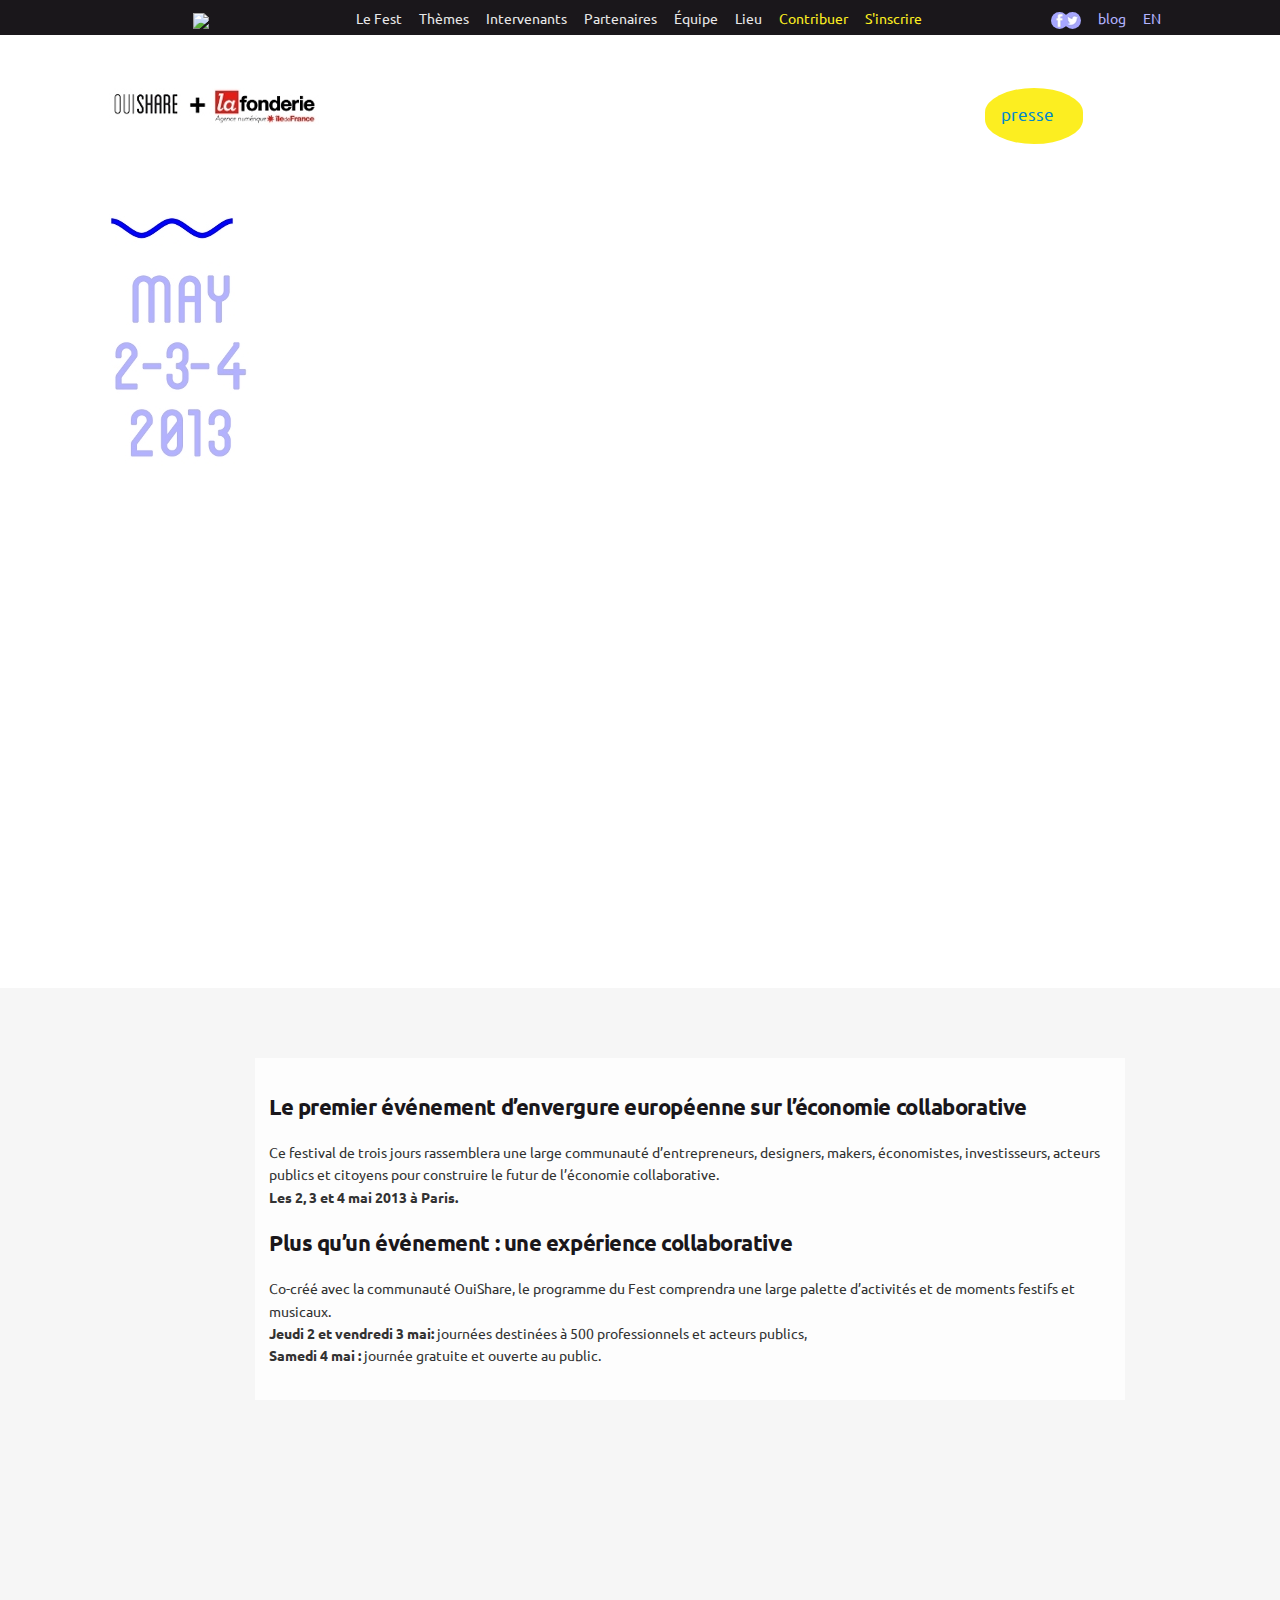
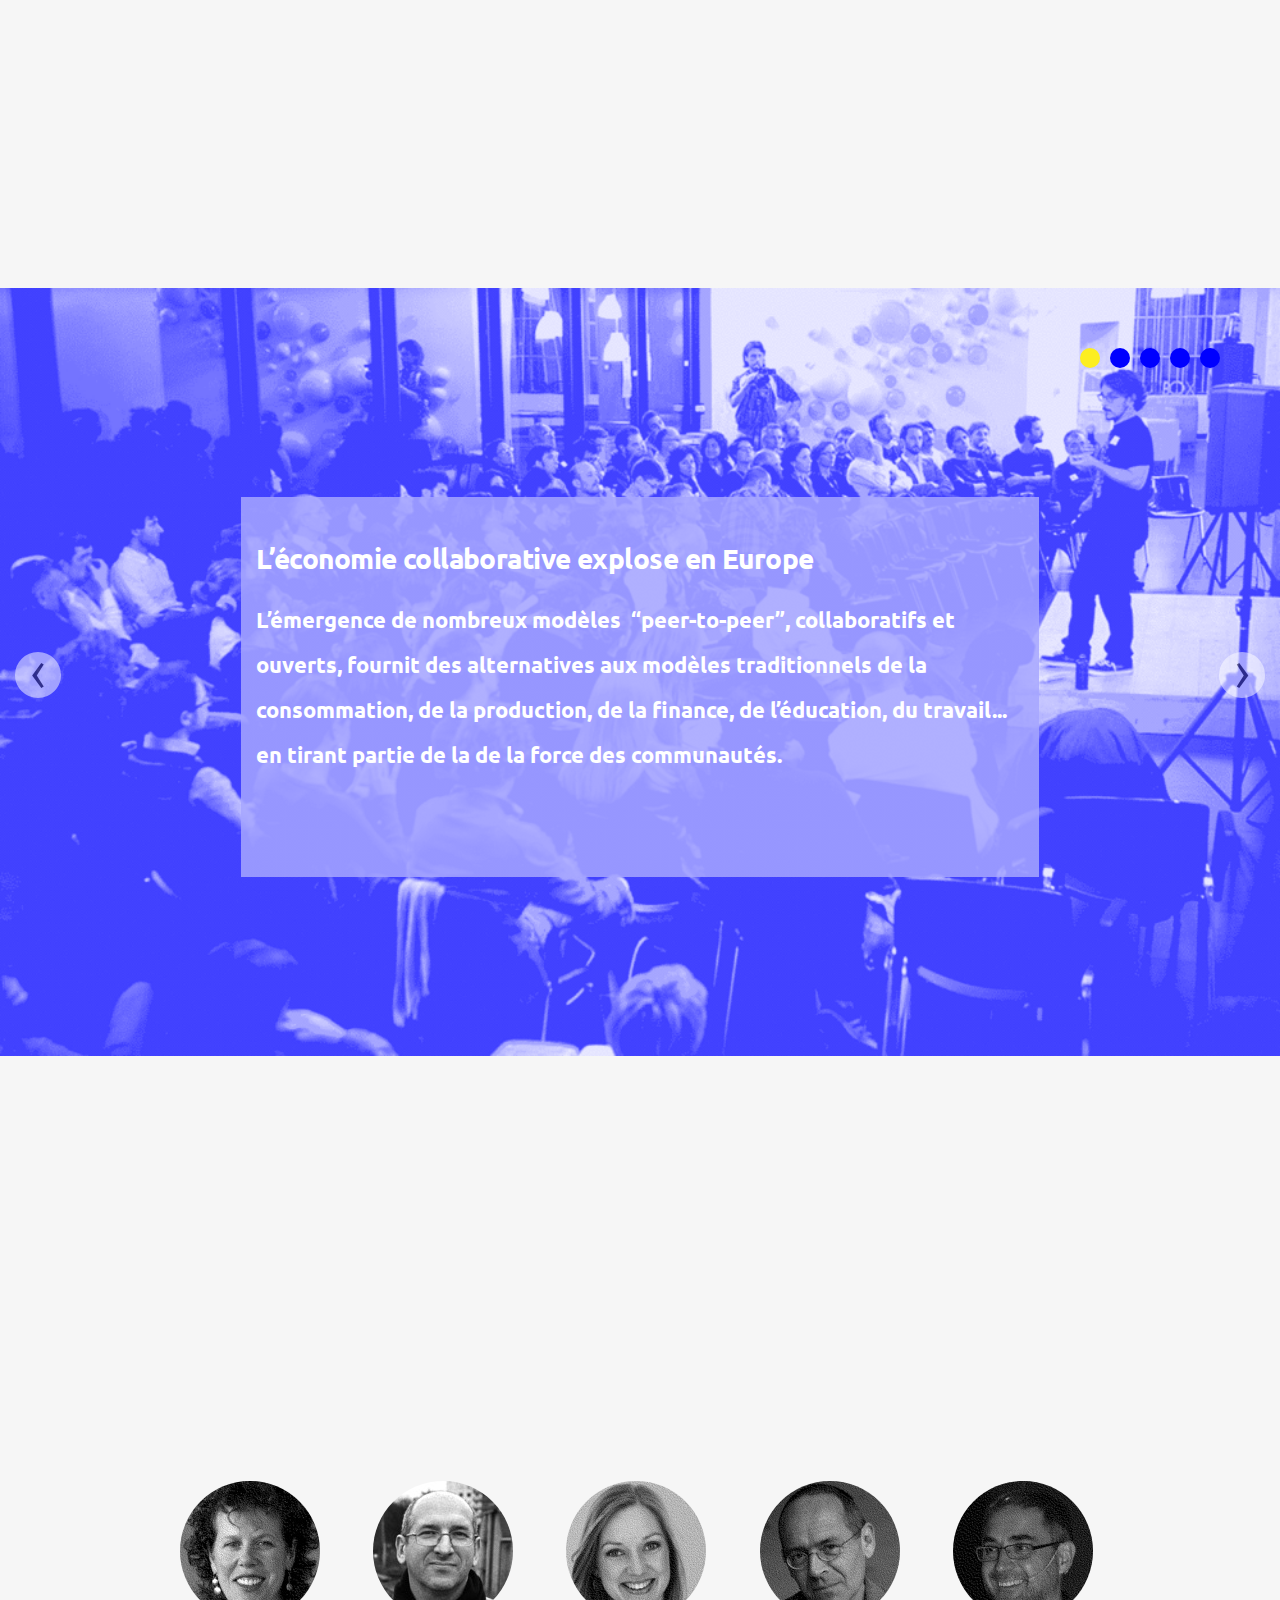
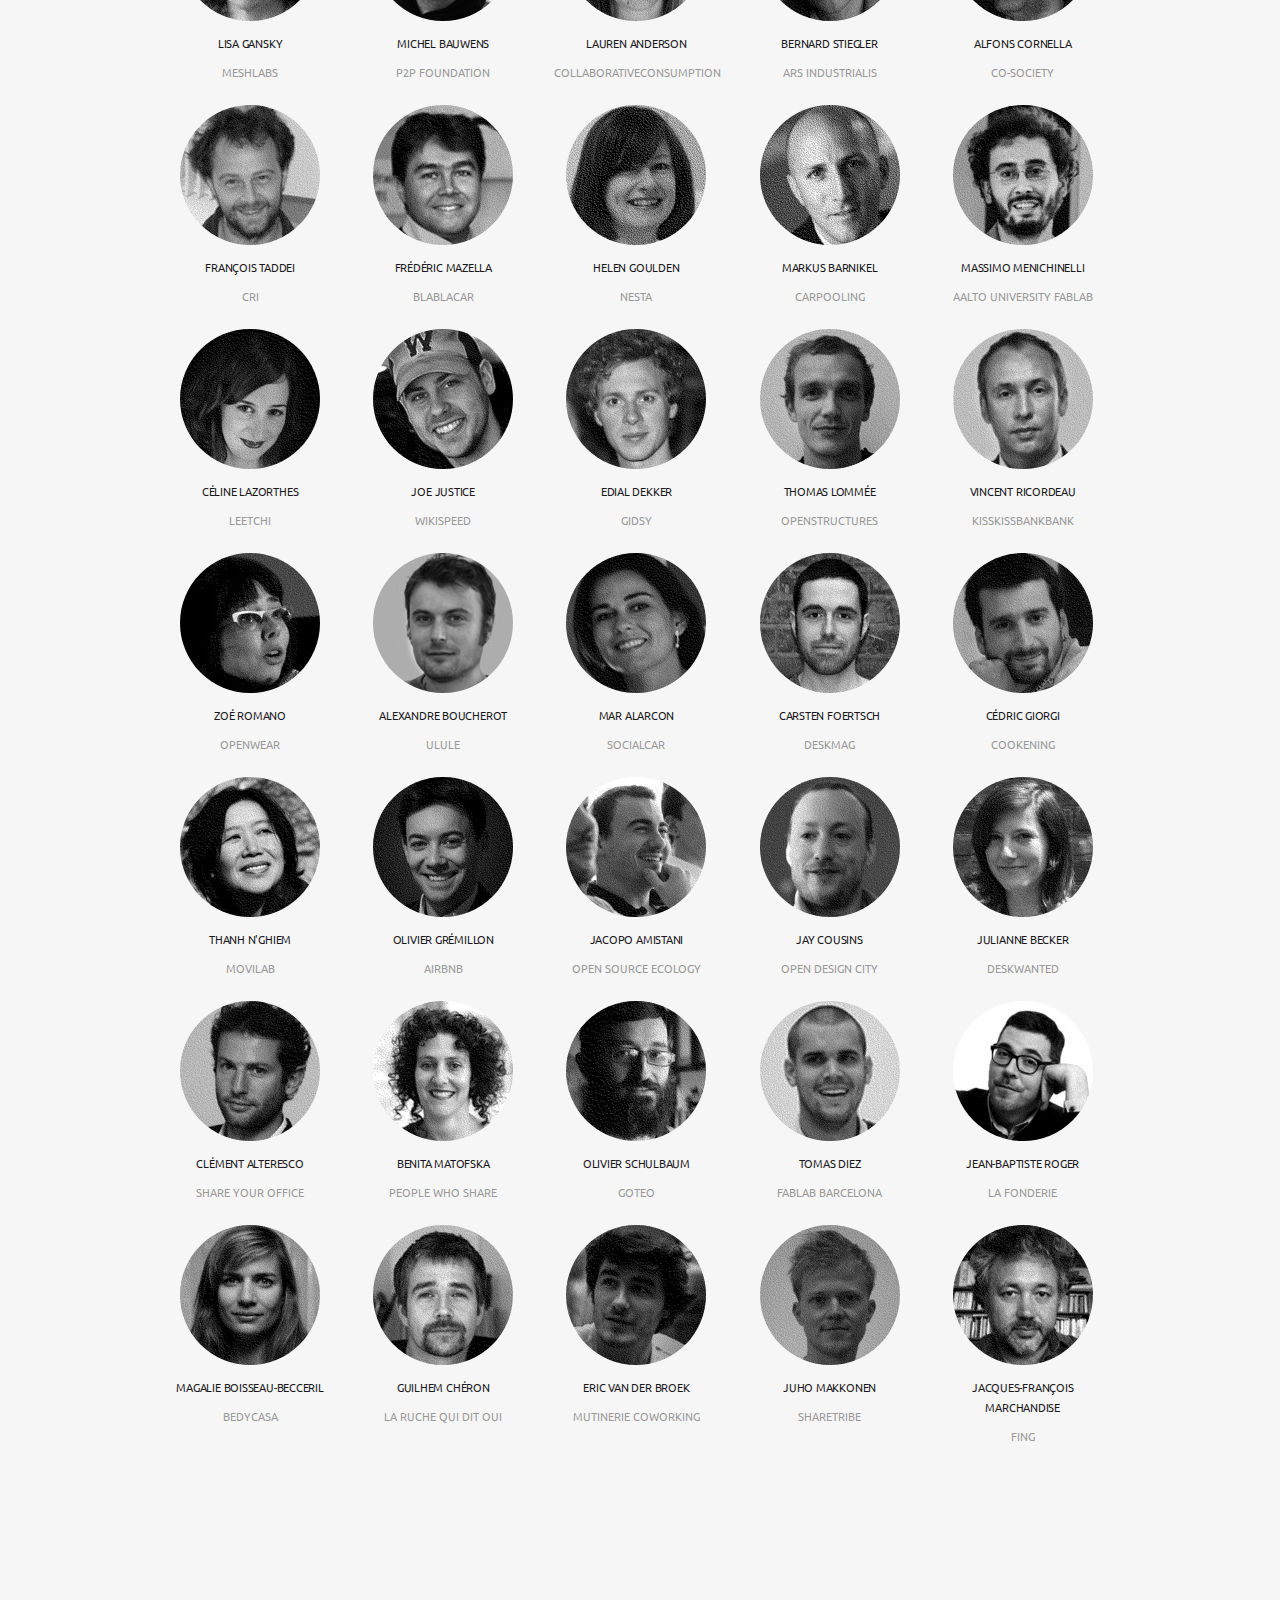
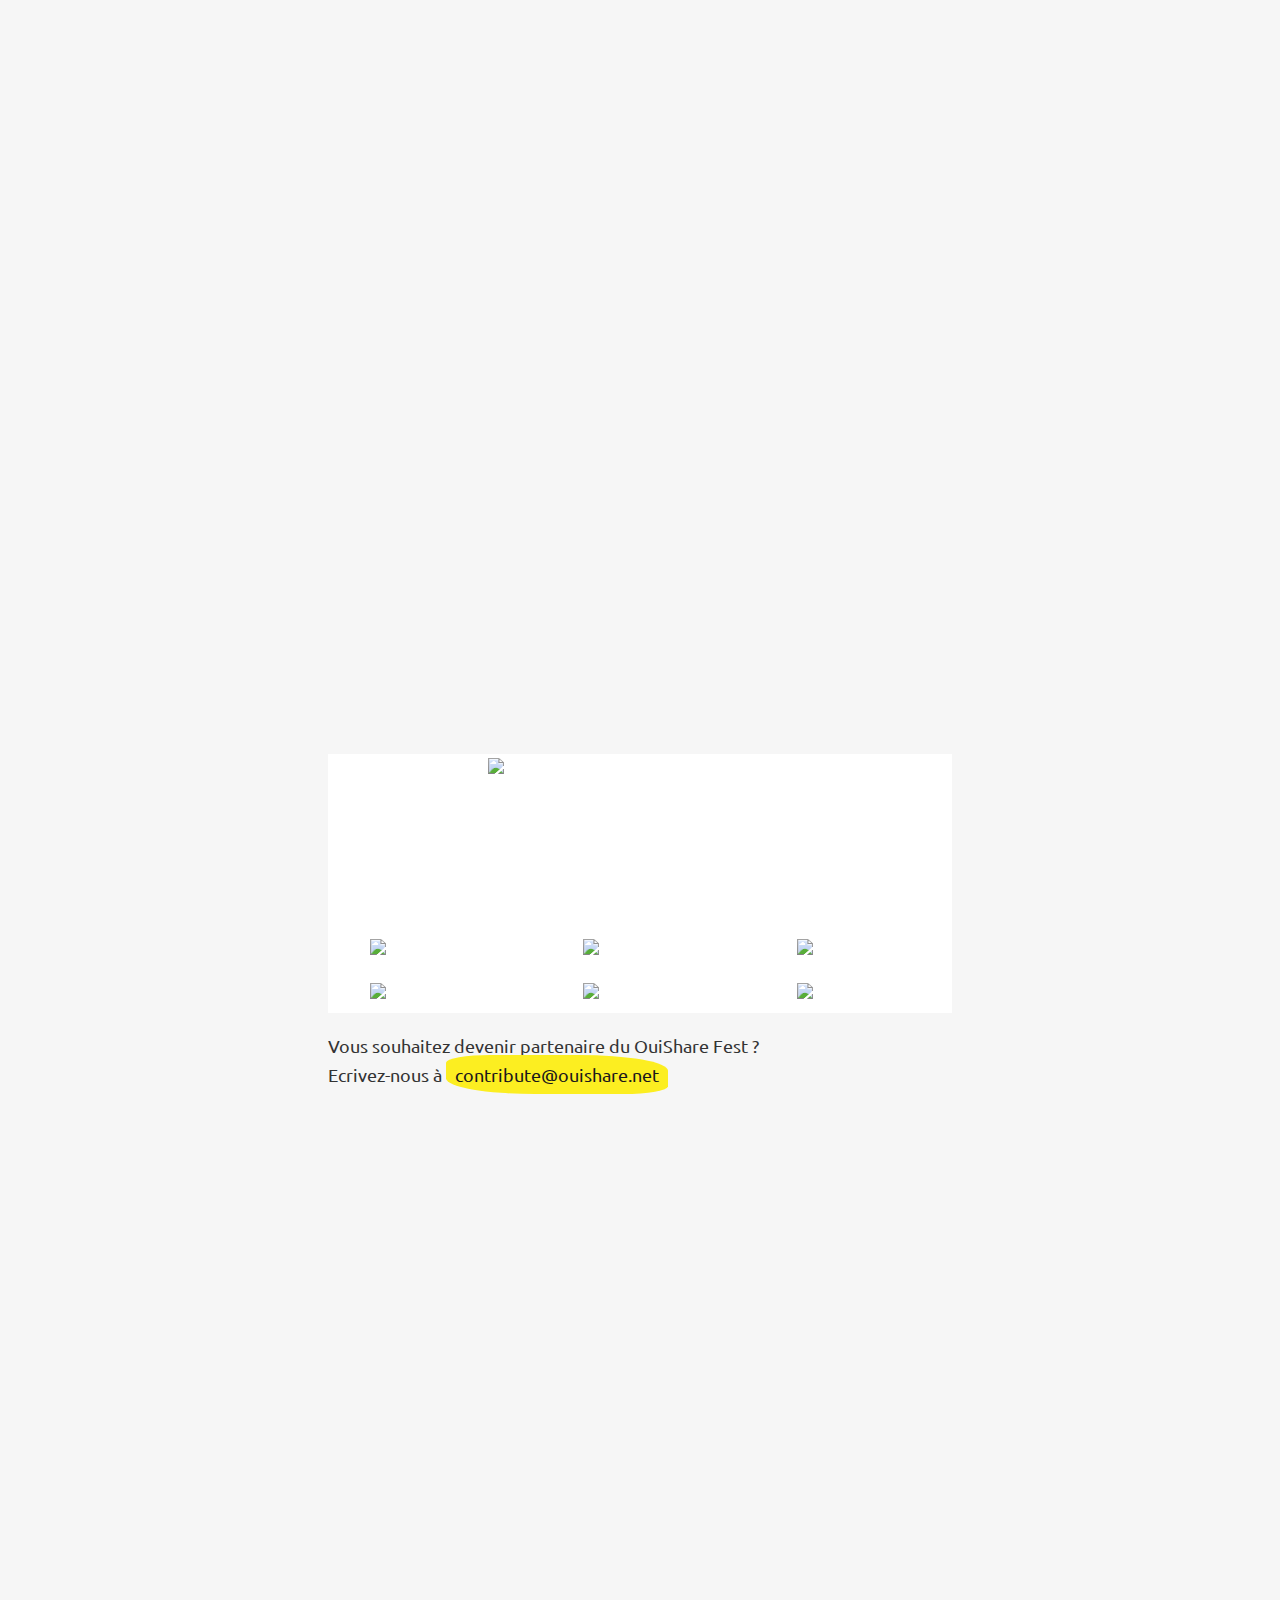
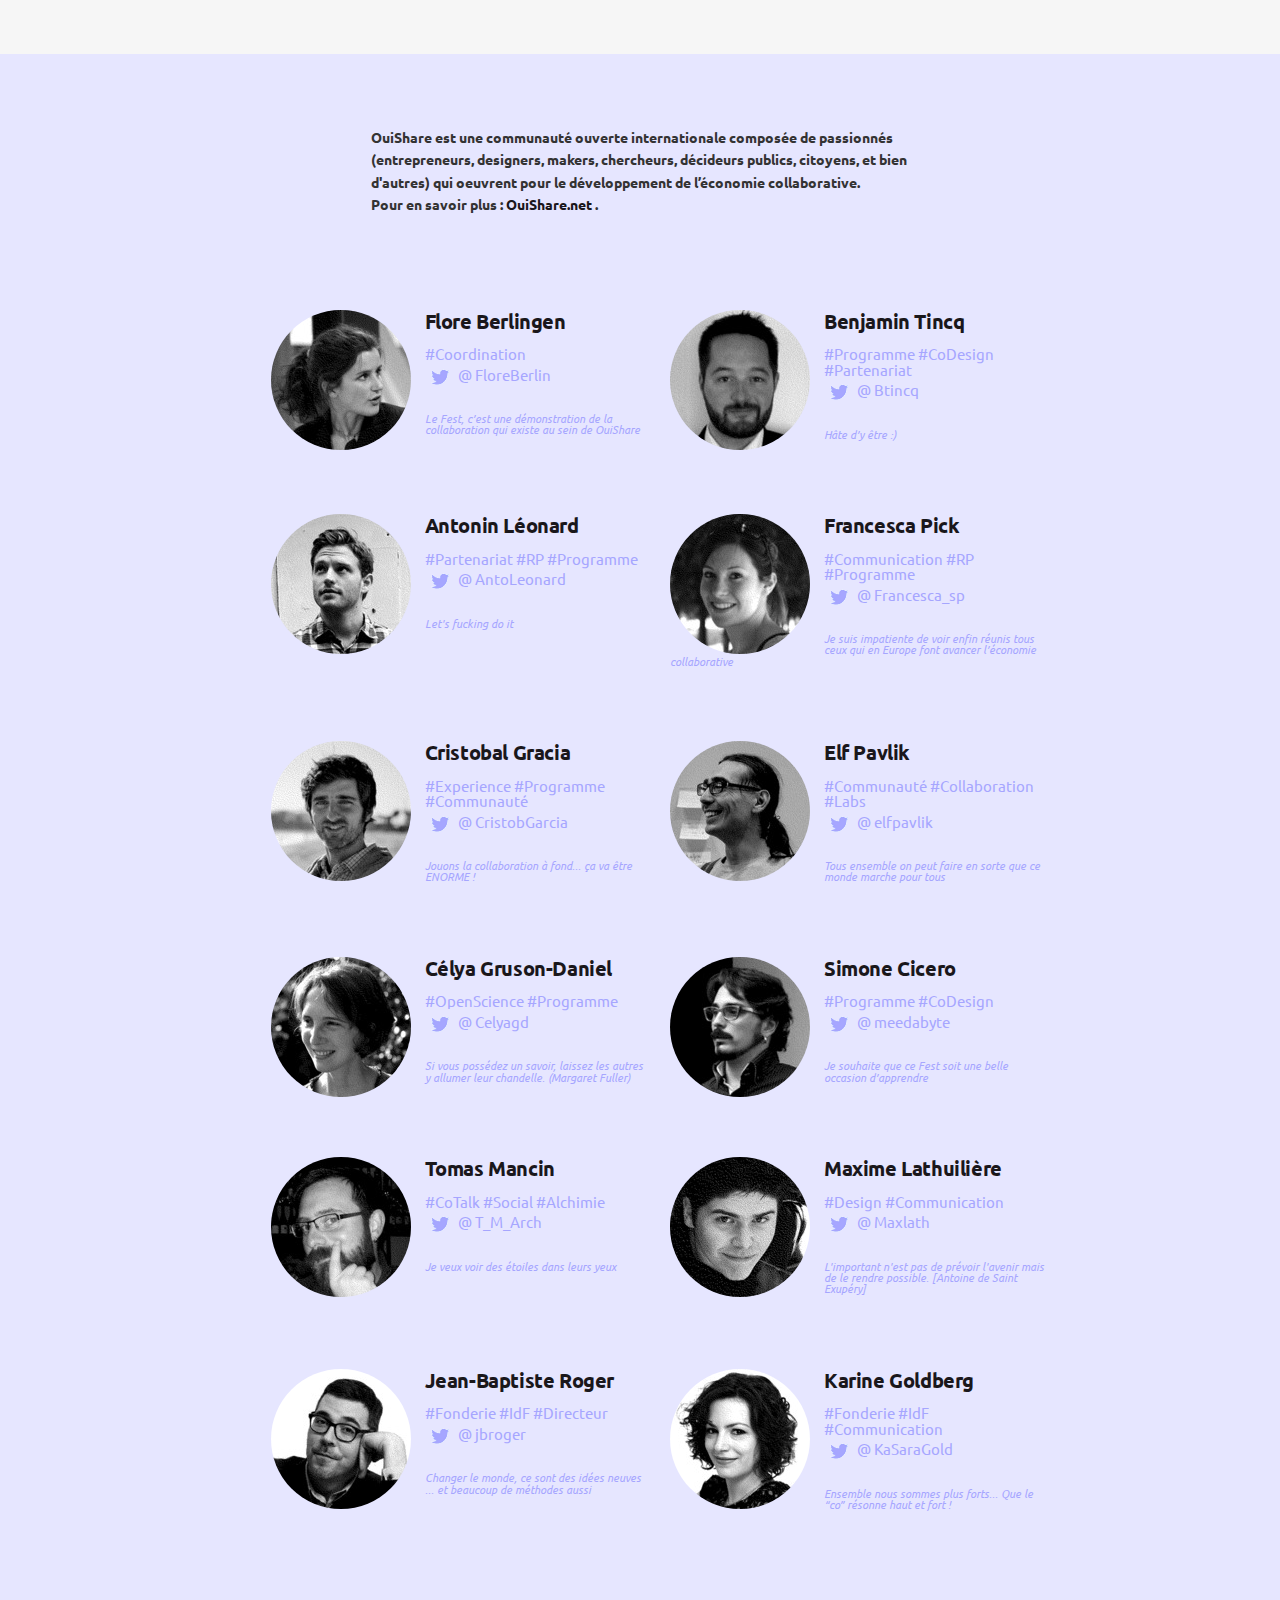
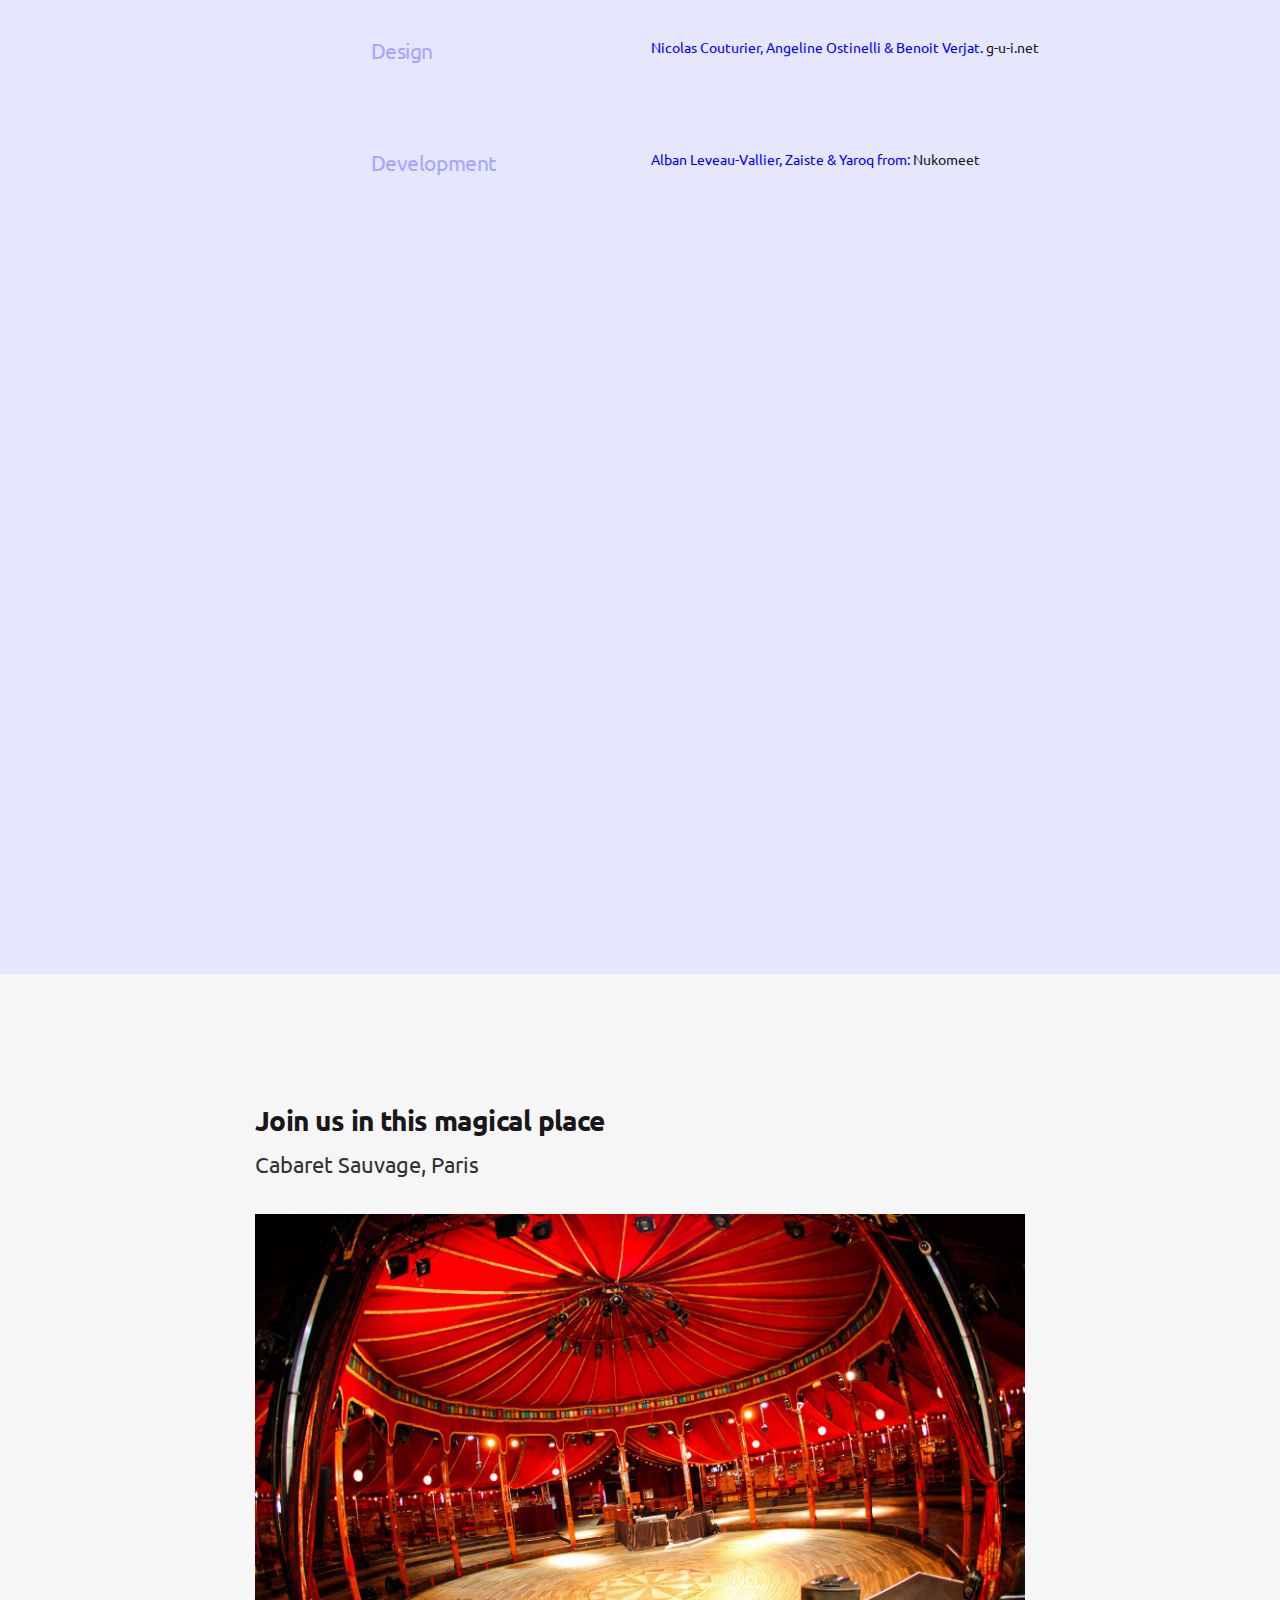
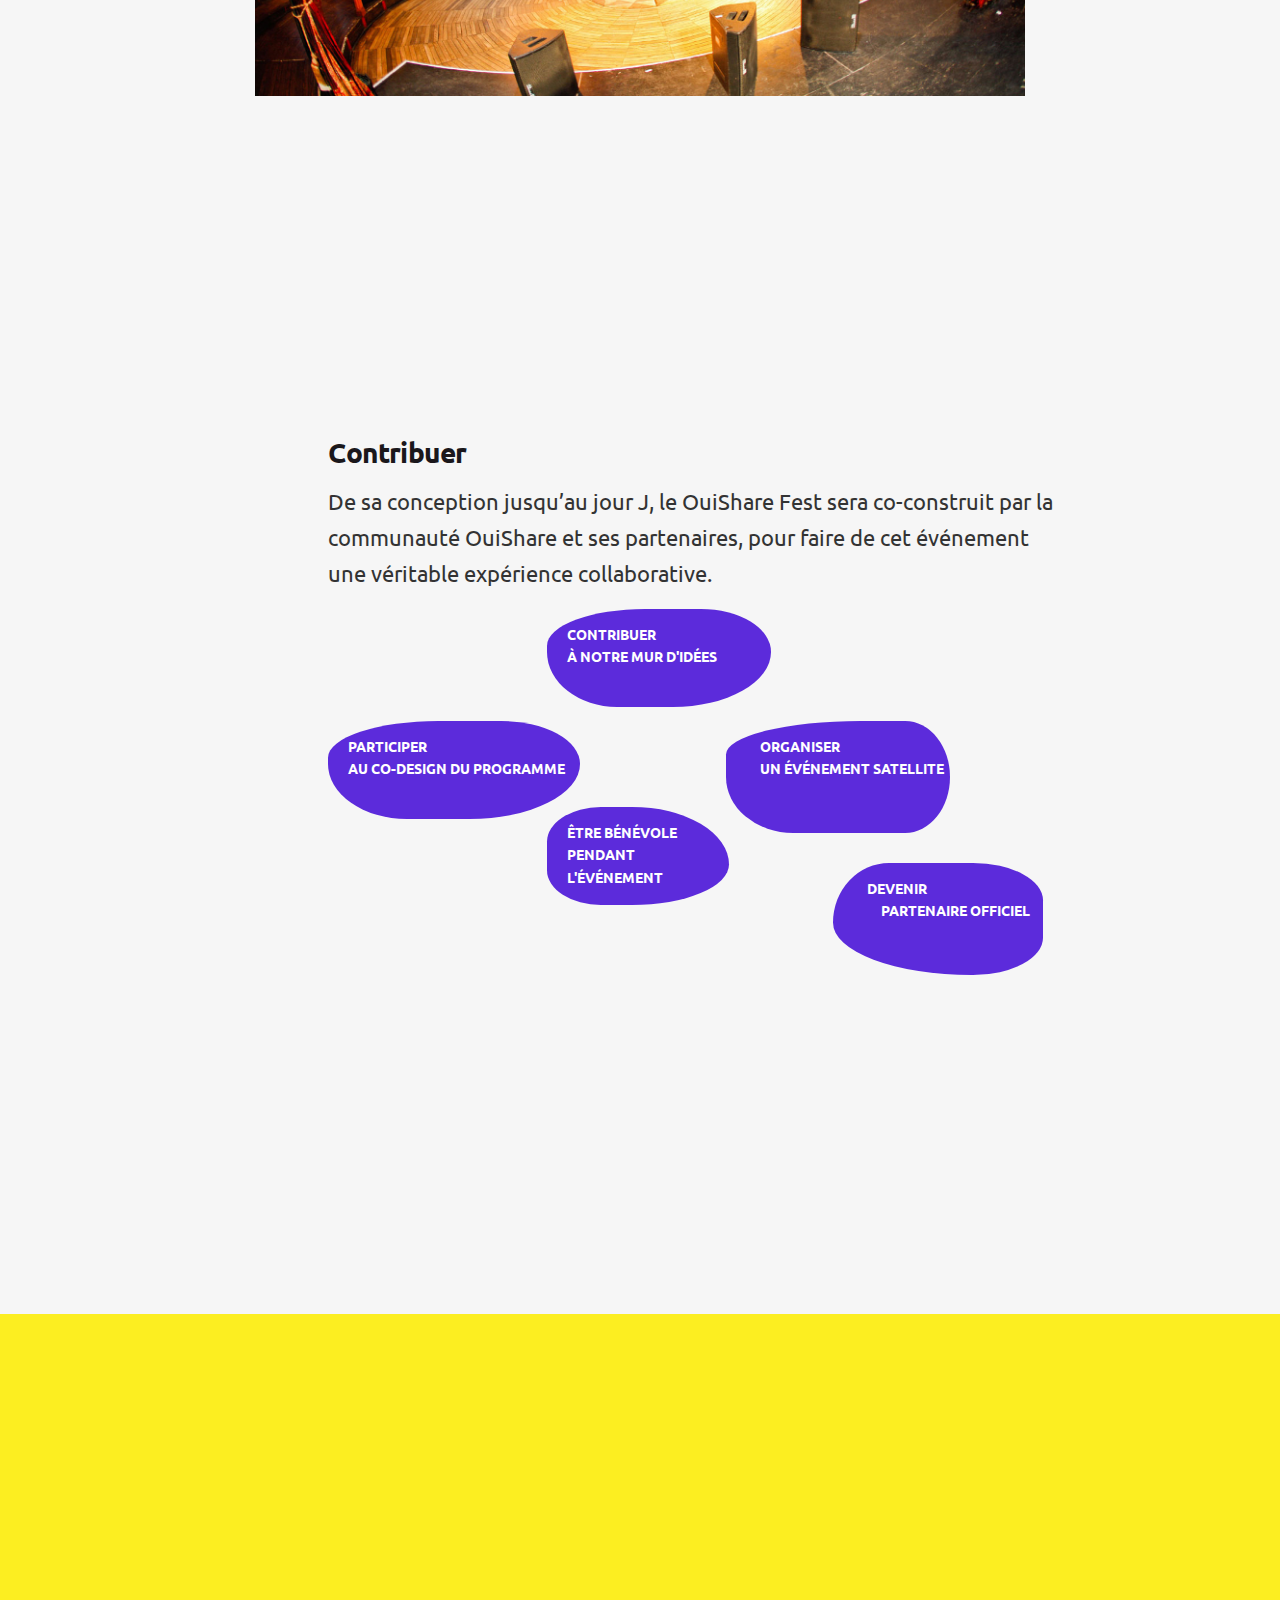
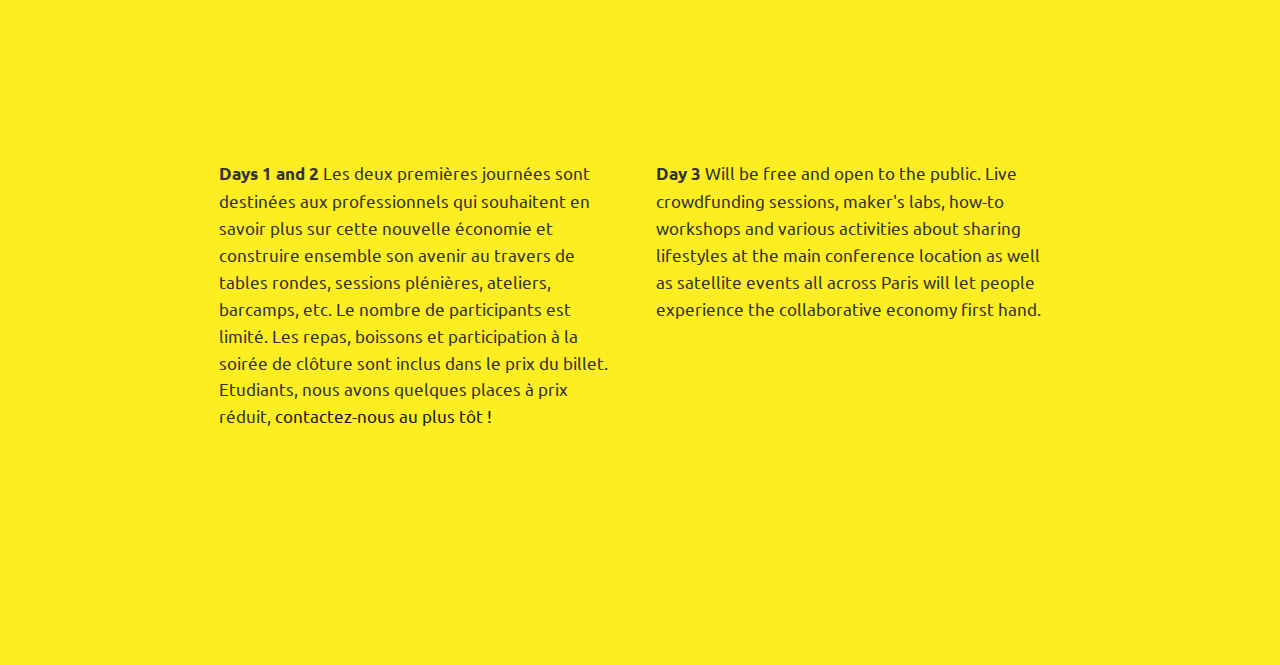
==== fr.html @ d3bfe51c "frht" ====
<!doctype html>
<html itemscope itemtype="http://schema.org/Event">
<head>

  <title itemprop="name">OuiShare Fest : un festival de trois jours sur l'économie collaborative</title>

  <meta charset="utf-8">
  <meta name="author" content="OuiShare Fest : un festival de trois jours sur l'économie collaborative">
  <meta name="description" content=" ">
  <meta name="viewport" content="width=device-width">


  <link rel="shortcut icon" href="img/favicon.ico" type="image/x-icon">
  <link rel="apple-touch-icon" href="img/apple-touch-icon.png">

  <!-- STYLES -->
  <link rel="stylesheet" type="text/css" href="css/bootstrap.css">
  <link rel="stylesheet" type="text/css" href="css/theme.css">
  <link rel="stylesheet" type="text/css" href="http://fonts.googleapis.com/css?family=Ubuntu:regular,bold&subset=Latin">
  <!-- / STYLES -->

</head>
<body>

  <div class="global">

    <!-- NAVIGATION -->
<div class="navbar">
  <nav id="nav">
    <div class="navbar-inner">
      <ul class="wrapper nav">
        <li class="nav-item">
          <a class="brand" href="#"><img src="img/logo.svg"></a>

        <li class="nav-item">
          <a href="#about" title="About" class="nav-link about-nav">Le Fest</a>
        </li>

        <li class="nav-item">
          <a href="#topics" title="Topics" class="nav-link topics-nav">Thèmes</a>
        </li>

        <li class="nav-item">
          <a href="#speakers" title="Speakers" class="nav-link speakers-nav">Intervenants</a>
        </li>

        <li class="nav-item">
          <a href="#partners" title="Partners" class="nav-link partners-nav">Partenaires</a>
        </li>

        <li class="nav-item">
          <a href="#sponsors" title="Team" class="nav-link sponsors-nav">Équipe</a>
        </li>

        <li class="nav-item">
          <a href="#location" title="Location" class="nav-link location-nav">Lieu</a>
        </li>

        <li class="nav-item">
          <a href="#contribute" title="Contribute" class="nav-link contribute-nav">Contribuer</a>
        </li>

        <li class="nav-item">
          <a href="#register" title="Register" class="nav-link register-nav">S'inscrire</a>
        </li>

        <li class="nav-item">
          <a href="http://www.facebook.com/ouishare" target="_blank" class="facebook nav-link">
            <img src='img/facebook_icon.png'class='facebook_icon'/>
          </a>
        </li>
        <li class="nav-item">
          <a href="http://www.twitter.com/ouisharefest" target="_blank" class="twitter nav-link"><img src='img/twitter_icon.jpg' class='twitter_icon'></a>
        </li>
        <li class="nav-item">
          <a href="http://blog.ouisharefest.com" target="_blank" class="blog nav-link">blog</a>
        </li>
        <li class="nav-item pull-right">
          <a href="index.html" class="fr nav-link">EN</a>
        </li>
      </ul>
    </div>
  </nav>
</div>

    <!-- HEADER -->
<header class="header">
    <div class="row-fluid">
      <div class="span4 offset1">
        <div class="logosmall">
          <img src='img/logosmall.jpg'>
        </div>
      </div>
      <div class="presskit span2 offset4">
        <div class="presskitshape">
          <div class="presskittext">
            <a href="http://ouisharefest.com/presskit.zip">
              presse
            </a>
          </div>
        </div>
      </div>
    </div>
    <div class="row-fluid">
      <div class="span2 offset1">
        <div class="wave">
          <img src='img/wave.jpg'/>
        </div>
      </div>
      <div class="iframe-rwd span8">
        <iframe id="logointeractive" src="http://ouisharefest.com/logo/"></iframe>
      </div>
    </div>
</header>
<!--  / HEADER -->

    <!-- CONTENT -->
    <div class="content" id="content">
      <div class="wrapper">

  <!-- ABOUT -->

  <section class="about" id="about">
    <div class="container">
  <div class="row-fluid">
    <div class="span9 offset2">
      <div class="aboutframe">
        <h3>
            Le premier événement d’envergure européenne sur l’économie collaborative
        </h3>
        <p itemprop="description">
        Ce festival de trois jours rassemblera une large communauté d’entrepreneurs, designers, makers, économistes, investisseurs, acteurs publics et citoyens pour construire le futur de l’économie collaborative.
        <br/>
        <strong>
            Les 2, 3 et 4 mai 2013 à Paris.
        </strong>
        </p>
        <h3>
            Plus qu’un événement : une expérience collaborative
        </h3>
        <p></p>
        <p>
        Co-créé avec la communauté OuiShare, le programme du Fest comprendra une large palette d’activités et de moments festifs et musicaux.
          <br/>
          <strong>
              Jeudi 2 et vendredi 3 mai:
          </strong>
           journées destinées à 500 professionnels et acteurs publics,  

          <br/>
          <strong>
              Samedi 4 mai :
          </strong>
           journée gratuite et ouverte au public.
        </p>
      </div>
    </div>
  </div>
</div>

  </section>

  <!-- / ABOUT -->

  <!-- TOPICS -->

  <section class="topics" id="topics">
    <div class="container topicscontainer">
<div id="myCarousel" class="carousel slide">
  <ol class="carousel-indicators">
    <li data-target="#myCarousel" data-slide-to="0" class="active"></li>
    <li data-target="#myCarousel" data-slide-to="1"></li>
    <li data-target="#myCarousel" data-slide-to="2"></li>
    <li data-target="#myCarousel" data-slide-to="3"></li>
    <li data-target="#myCarousel" data-slide-to="4"></li>
  </ol>
  <!-- Carousel items -->
  <div class="carousel-inner">
    <div class="active item">
      <img src='img/backgrounds/topic1.gif' alt=""/>
      <div class="carousel-caption">
        <h3>
            L’économie collaborative explose en Europe
        </h3>
        <p>
        L’émergence de nombreux modèles  “peer-to-peer”, collaboratifs et ouverts, fournit des alternatives aux modèles traditionnels de la consommation, de la production, de la finance, de l’éducation, du travail... en tirant partie de la de la force des communautés.
        </p>
      </div>
    </div>
    <div class="item">
      <img src='img/backgrounds/topic2.gif' alt=""/>
      <div class="carousel-caption">
        <h3>
            La consommation collaborative
        </h3>
        <p>
        s’appuie sur des plateformes internet pour donner une envergure sans précédent aux échanges entre particuliers tels que le partage, la location, le troc, le commerce C2C.
        </p>

      </div>
    </div>
    <div class="item">
      <img src='img/backgrounds/topic3.gif' alt=""/>
      <div class="carousel-caption">
        <h3>
            Le mouvement des “makers” et la production contributive
        </h3>
        <p>
        dessinent les contours d’une nouvelle révolution industrielle, portée par les outils et les lieux de fabrication numérique (imprimantes 3D, Fablabs, …) et le partage de plans en open source.
        </p>
      </div>
    </div>
    <div class="item">
      <img src='img/backgrounds/topic4.gif' alt=""/>
      <div class="carousel-caption">
        <h3>
            La finance peer-to-peer
        </h3>
        <p>
        permet la distribution de capitaux par le financement participatif (crowdfunding) ou le prêt d’argent de pair à pair, mais aussi de nouveaux moyens de valeur s’appuyant sur les monnaies complémentaires ou l’économie du don.
        </p>
      </div>
    </div>
    <div class="item">
      <img src='img/backgrounds/topic3.gif' alt=""/>
      <div class="carousel-caption">
        <h3>
            La culture libre (open knowledge)
        </h3>
        <p>
        est le socle numérique d’une société collaborative, permettant la démocratisation de la science, de la culture, de la politique, de l’éducation ou encore de l’économie.
        </p>
      </div>
    </div>
  </div>
  <!-- Carousel nav -->
  <a class="carousel-control left" href="#myCarousel" data-slide="prev">&lsaquo;</a>
  <a class="carousel-control right" href="#myCarousel" data-slide="next">&rsaquo;</a>
</div>
</div>

  </section>

  <!-- / TOPICS -->

  <!-- SPEAKERS -->

  <section class="speakers" id="speakers">
    <div class="container speaker-container">
  <ul class="speakers-list">
      <div class="row-fluid">

        <div class="span2">
          <li class="speakers-item" itemprop="performer" itemscope itemtype="http://schema.org/Person">

            <span class="speaker-photo">
              <img class="photo" src="img/speakers/Speakers_Gansky_Lisa.jpg" alt="Lisa Gansky" itemprop="image">
            </span>

            <h3 class="speakers-name">Lisa Gansky</h3>
            <span class="speakers-company"><p>MeshLabs</p></span>
          </li>
        </div>


        <div class="span2">
          <li class="speakers-item" itemprop="performer" itemscope itemtype="http://schema.org/Person">

            <span class="speaker-photo">
              <img class="photo" src="img/speakers/Speakers_Bauwens_Michel.jpg" alt="Michel Bauwens" itemprop="image">
            </span>

            <h3 class="speakers-name">Michel Bauwens</h3>
            <span class="speakers-company"><p>P2P Foundation</p></span>
          </li>
        </div>


        <div class="span2">
          <li class="speakers-item" itemprop="performer" itemscope itemtype="http://schema.org/Person">

            <span class="speaker-photo">
              <img class="photo" src="img/speakers/Speakers_Anderson_Lauren.jpg" alt="Lauren Anderson" itemprop="image">
            </span>

            <h3 class="speakers-name">Lauren Anderson</h3>
            <span class="speakers-company"><p>CollaborativeConsumption</p></span>
          </li>
        </div>


        <div class="span2">
          <li class="speakers-item" itemprop="performer" itemscope itemtype="http://schema.org/Person">

            <span class="speaker-photo">
              <img class="photo" src="img/speakers/stiegler.jpg" alt="Bernard Stiegler" itemprop="image">
            </span>

            <h3 class="speakers-name">Bernard Stiegler</h3>
            <span class="speakers-company"><p>Ars Industrialis</p></span>
          </li>
        </div>


        <div class="span2">
          <li class="speakers-item" itemprop="performer" itemscope itemtype="http://schema.org/Person">

            <span class="speaker-photo">
              <img class="photo" src="img/speakers/Speakers_Cornella_Alfons.jpg" alt="Alfons Cornella" itemprop="image">
            </span>

            <h3 class="speakers-name">Alfons Cornella</h3>
            <span class="speakers-company"><p>Co-Society</p></span>
          </li>
        </div>

      </div>
      <div class="row-fluid">


        <div class="span2">
          <li class="speakers-item" itemprop="performer" itemscope itemtype="http://schema.org/Person">

            <span class="speaker-photo">
              <img class="photo" src="img/speakers/Speakers_Taddei_Francois.jpg" alt="François Taddei" itemprop="image">
            </span>

            <h3 class="speakers-name">François Taddei</h3>
            <span class="speakers-company"><p>CRI</p></span>
          </li>
        </div>


        <div class="span2">
          <li class="speakers-item" itemprop="performer" itemscope itemtype="http://schema.org/Person">

            <span class="speaker-photo">
              <img class="photo" src="img/speakers/Speakers_Mazella_Frederic.jpg" alt="Frédéric Mazella" itemprop="image">
            </span>

            <h3 class="speakers-name">Frédéric Mazella</h3>
            <span class="speakers-company"><p>BlaBlaCar</p></span>
          </li>
        </div>


        <div class="span2">
          <li class="speakers-item" itemprop="performer" itemscope itemtype="http://schema.org/Person">

            <span class="speaker-photo">
              <img class="photo" src="img/speakers/Speakers_Goulden_Helen.jpg" alt="Helen Goulden" itemprop="image">
            </span>

            <h3 class="speakers-name">Helen Goulden</h3>
            <span class="speakers-company"><p>Nesta</p></span>
          </li>
        </div>


        <div class="span2">
          <li class="speakers-item" itemprop="performer" itemscope itemtype="http://schema.org/Person">

            <span class="speaker-photo">
              <img class="photo" src="img/speakers/Speakers_Barnikel_Markus.jpg" alt="Markus Barnikel" itemprop="image">
            </span>

            <h3 class="speakers-name">Markus Barnikel</h3>
            <span class="speakers-company"><p>Carpooling</p></span>
          </li>
        </div>


        <div class="span2">
          <li class="speakers-item" itemprop="performer" itemscope itemtype="http://schema.org/Person">

            <span class="speaker-photo">
              <img class="photo" src="img/speakers/Speakers_Menichinelli_Massimo.jpg" alt="Massimo Menichinelli" itemprop="image">
            </span>

            <h3 class="speakers-name">Massimo Menichinelli</h3>
            <span class="speakers-company"><p>Aalto University FabLab</p></span>
          </li>
        </div>

      </div>
      <div class="row-fluid">


        <div class="span2">
          <li class="speakers-item" itemprop="performer" itemscope itemtype="http://schema.org/Person">

            <span class="speaker-photo">
              <img class="photo" src="img/speakers/Speakers_Lazorthes_Celine.jpg" alt="Céline Lazorthes" itemprop="image">
            </span>

            <h3 class="speakers-name">Céline Lazorthes</h3>
            <span class="speakers-company"><p>Leetchi</p></span>
          </li>
        </div>


        <div class="span2">
          <li class="speakers-item" itemprop="performer" itemscope itemtype="http://schema.org/Person">

            <span class="speaker-photo">
              <img class="photo" src="img/speakers/justice.jpg" alt="Joe Justice" itemprop="image">
            </span>

            <h3 class="speakers-name">Joe Justice</h3>
            <span class="speakers-company"><p>Wikispeed</p></span>
          </li>
        </div>


        <div class="span2">
          <li class="speakers-item" itemprop="performer" itemscope itemtype="http://schema.org/Person">

            <span class="speaker-photo">
              <img class="photo" src="img/speakers/Speakers_Dekker_Edial.jpg" alt="Edial Dekker" itemprop="image">
            </span>

            <h3 class="speakers-name">Edial Dekker</h3>
            <span class="speakers-company"><p>Gidsy</p></span>
          </li>
        </div>


        <div class="span2">
          <li class="speakers-item" itemprop="performer" itemscope itemtype="http://schema.org/Person">

            <span class="speaker-photo">
              <img class="photo" src="img/speakers/Speakers_Lommee_Thomas.jpg" alt="Thomas Lommée" itemprop="image">
            </span>

            <h3 class="speakers-name">Thomas Lommée</h3>
            <span class="speakers-company"><p>OpenStructures</p></span>
          </li>
        </div>


        <div class="span2">
          <li class="speakers-item" itemprop="performer" itemscope itemtype="http://schema.org/Person">

            <span class="speaker-photo">
              <img class="photo" src="img/speakers/Speakers_Ricordeau_Vincent.jpg" alt="Vincent Ricordeau" itemprop="image">
            </span>

            <h3 class="speakers-name">Vincent Ricordeau</h3>
            <span class="speakers-company"><p>KissKissBankBank</p></span>
          </li>
        </div>

      </div>
      <div class="row-fluid">


        <div class="span2">
          <li class="speakers-item" itemprop="performer" itemscope itemtype="http://schema.org/Person">

            <span class="speaker-photo">
              <img class="photo" src="img/speakers/Speakers_Romano_Zoe.jpg" alt="Zoé Romano" itemprop="image">
            </span>

            <h3 class="speakers-name">Zoé Romano</h3>
            <span class="speakers-company"><p>OpenWear</p></span>
          </li>
        </div>


        <div class="span2">
          <li class="speakers-item" itemprop="performer" itemscope itemtype="http://schema.org/Person">

            <span class="speaker-photo">
              <img class="photo" src="img/speakers/Speakers_Boucherot_Alexandre.jpg" alt="Alexandre Boucherot" itemprop="image">
            </span>

            <h3 class="speakers-name">Alexandre Boucherot</h3>
            <span class="speakers-company"><p>Ulule</p></span>
          </li>
        </div>


        <div class="span2">
          <li class="speakers-item" itemprop="performer" itemscope itemtype="http://schema.org/Person">

            <span class="speaker-photo">
              <img class="photo" src="img/speakers/Speakers_Alarcon_Mar.jpg" alt="Mar Alarcon" itemprop="image">
            </span>

            <h3 class="speakers-name">Mar Alarcon</h3>
            <span class="speakers-company"><p>SocialCar</p></span>
          </li>
        </div>


        <div class="span2">
          <li class="speakers-item" itemprop="performer" itemscope itemtype="http://schema.org/Person">

            <span class="speaker-photo">
              <img class="photo" src="img/speakers/Speakers_Foertsch_Carsten.jpg" alt="Carsten Foertsch" itemprop="image">
            </span>

            <h3 class="speakers-name">Carsten Foertsch</h3>
            <span class="speakers-company"><p>Deskmag</p></span>
          </li>
        </div>


        <div class="span2">
          <li class="speakers-item" itemprop="performer" itemscope itemtype="http://schema.org/Person">

            <span class="speaker-photo">
              <img class="photo" src="img/speakers/speakers_Giorgi_Cedric.jpg" alt="Cédric Giorgi" itemprop="image">
            </span>

            <h3 class="speakers-name">Cédric Giorgi</h3>
            <span class="speakers-company"><p>Cookening</p></span>
          </li>
        </div>

      </div>
      <div class="row-fluid">


        <div class="span2">
          <li class="speakers-item" itemprop="performer" itemscope itemtype="http://schema.org/Person">

            <span class="speaker-photo">
              <img class="photo" src="img/speakers/Speakers_Nghiem_Thanh.jpg" alt="Thanh N'Ghiem" itemprop="image">
            </span>

            <h3 class="speakers-name">Thanh N'Ghiem</h3>
            <span class="speakers-company"><p>MoviLab</p></span>
          </li>
        </div>


        <div class="span2">
          <li class="speakers-item" itemprop="performer" itemscope itemtype="http://schema.org/Person">

            <span class="speaker-photo">
              <img class="photo" src="img/speakers/gremillon.jpg" alt="Olivier Grémillon" itemprop="image">
            </span>

            <h3 class="speakers-name">Olivier Grémillon</h3>
            <span class="speakers-company"><p>Airbnb</p></span>
          </li>
        </div>


        <div class="span2">
          <li class="speakers-item" itemprop="performer" itemscope itemtype="http://schema.org/Person">

            <span class="speaker-photo">
              <img class="photo" src="img/speakers/amistani.jpg" alt="Jacopo Amistani" itemprop="image">
            </span>

            <h3 class="speakers-name">Jacopo Amistani</h3>
            <span class="speakers-company"><p>Open Source Ecology</p></span>
          </li>
        </div>


        <div class="span2">
          <li class="speakers-item" itemprop="performer" itemscope itemtype="http://schema.org/Person">

            <span class="speaker-photo">
              <img class="photo" src="img/speakers/cousins.jpg" alt="Jay Cousins" itemprop="image">
            </span>

            <h3 class="speakers-name">Jay Cousins</h3>
            <span class="speakers-company"><p>Open Design City </p></span>
          </li>
        </div>


        <div class="span2">
          <li class="speakers-item" itemprop="performer" itemscope itemtype="http://schema.org/Person">

            <span class="speaker-photo">
              <img class="photo" src="img/speakers/becker.jpg" alt="Julianne Becker" itemprop="image">
            </span>

            <h3 class="speakers-name">Julianne Becker</h3>
            <span class="speakers-company"><p>Deskwanted </p></span>
          </li>
        </div>

      </div>
      <div class="row-fluid">


        <div class="span2">
          <li class="speakers-item" itemprop="performer" itemscope itemtype="http://schema.org/Person">

            <span class="speaker-photo">
              <img class="photo" src="img/speakers/alteresco.jpg" alt="Clément Alteresco" itemprop="image">
            </span>

            <h3 class="speakers-name">Clément Alteresco</h3>
            <span class="speakers-company"><p>Share Your Office</p></span>
          </li>
        </div>


        <div class="span2">
          <li class="speakers-item" itemprop="performer" itemscope itemtype="http://schema.org/Person">

            <span class="speaker-photo">
              <img class="photo" src="img/speakers/Speakers_Matofska_Benita.jpg" alt="Benita Matofska" itemprop="image">
            </span>

            <h3 class="speakers-name">Benita Matofska</h3>
            <span class="speakers-company"><p>People Who Share</p></span>
          </li>
        </div>


        <div class="span2">
          <li class="speakers-item" itemprop="performer" itemscope itemtype="http://schema.org/Person">

            <span class="speaker-photo">
              <img class="photo" src="img/speakers/Speakers_Schulbaum_Olivier.jpg" alt="Olivier Schulbaum" itemprop="image">
            </span>

            <h3 class="speakers-name">Olivier Schulbaum</h3>
            <span class="speakers-company"><p>Goteo</p></span>
          </li>
        </div>


        <div class="span2">
          <li class="speakers-item" itemprop="performer" itemscope itemtype="http://schema.org/Person">

            <span class="speaker-photo">
              <img class="photo" src="img/speakers/Speakers_Diez_Tomas.jpg" alt="Tomas Diez" itemprop="image">
            </span>

            <h3 class="speakers-name">Tomas Diez</h3>
            <span class="speakers-company"><p>FabLab Barcelona</p></span>
          </li>
        </div>


        <div class="span2">
          <li class="speakers-item" itemprop="performer" itemscope itemtype="http://schema.org/Person">

            <span class="speaker-photo">
              <img class="photo" src="img/speakers/Speakers_Roger.jpg" alt="Jean-Baptiste Roger" itemprop="image">
            </span>

            <h3 class="speakers-name">Jean-Baptiste Roger</h3>
            <span class="speakers-company"><p>La Fonderie</p></span>
          </li>
        </div>

      </div>
      <div class="row-fluid">


        <div class="span2">
          <li class="speakers-item" itemprop="performer" itemscope itemtype="http://schema.org/Person">

            <span class="speaker-photo">
              <img class="photo" src="img/speakers/boisseau.jpg" alt="Magalie Boisseau-Becceril" itemprop="image">
            </span>

            <h3 class="speakers-name">Magalie Boisseau-Becceril</h3>
            <span class="speakers-company"><p>Bedycasa</p></span>
          </li>
        </div>


        <div class="span2">
          <li class="speakers-item" itemprop="performer" itemscope itemtype="http://schema.org/Person">

            <span class="speaker-photo">
              <img class="photo" src="img/speakers/Speakers_Cheron_Guilhem.jpg" alt="Guilhem Chéron" itemprop="image">
            </span>

            <h3 class="speakers-name">Guilhem Chéron</h3>
            <span class="speakers-company"><p>La Ruche Qui Dit Oui</p></span>
          </li>
        </div>


        <div class="span2">
          <li class="speakers-item" itemprop="performer" itemscope itemtype="http://schema.org/Person">

            <span class="speaker-photo">
              <img class="photo" src="img/speakers/Speakers_VanDenBroek_Eric.jpg" alt="Eric van der Broek" itemprop="image">
            </span>

            <h3 class="speakers-name">Eric van der Broek</h3>
            <span class="speakers-company"><p>Mutinerie Coworking</p></span>
          </li>
        </div>


        <div class="span2">
          <li class="speakers-item" itemprop="performer" itemscope itemtype="http://schema.org/Person">

            <span class="speaker-photo">
              <img class="photo" src="img/speakers/Speakers_Makkonen_Juho.jpg" alt="Juho Makkonen" itemprop="image">
            </span>

            <h3 class="speakers-name">Juho Makkonen</h3>
            <span class="speakers-company"><p>ShareTribe</p></span>
          </li>
        </div>


        <div class="span2">
          <li class="speakers-item" itemprop="performer" itemscope itemtype="http://schema.org/Person">

            <span class="speaker-photo">
              <img class="photo" src="img/speakers/marchandise.jpg" alt="Jacques-François Marchandise" itemprop="image">
            </span>

            <h3 class="speakers-name">Jacques-François Marchandise</h3>
            <span class="speakers-company"><p>Fing</p></span>
          </li>
        </div>

      </div>
      <div class="row-fluid">


      </div>
    </ul>
</div>
  </section>

  <!-- / SPEAKERS -->

  <!-- PARTNERS -->

  <section class="partners" id="partners">
    <div class="row-fluid">
  <div class="partnersframe span6 offset3">
    <div class="row-fluid">
      <div class="fonderie2 span6 offset3">
        <a href="http://www.lafonderie-idf.fr/">
          <img src="img/partners/fonderie.jpg"/>
        </a>
      </div>
    </div>
    <div class="row-fluid">
      <div class="shareable logo span4">
        <a href="http://www.shareable.net/">
          <img src="img/partners/shareable.jpg"/>
        </a>
      </div>
      <div class="cc logo span4">
        <a href="http://collaborativeconsumption.com/">
          <img src="img/partners/cc.jpg"/>
        </a>
      </div>
      <div class="p2p logo span4">
        <a href="http://p2pfoundation.net/">
          <img src="img/partners/p2p.jpg"/>
        </a>
      </div>
    </div>
    <div class="row-fuid">
      <div class="meshlabs logo span4">
        <a href="http://meshing.it/companies/59759-Mesh-Labs">
          <img src="img/partners/meshlabs.jpg"/>
        </a>
      </div>
      <div class="deskmag logo span4">
        <a href="http://www.deskmag.com/fr">
          <img src="img/partners/deskmag.jpg"/>
        </a>
      </div>
      <div class="fing logo span4">
        <a href="http://fing.org/">
          <img src="img/partners/fing.jpg">
        </a>
      </div>
    </div>
  </div>
</div>
<div class="row-fluid">
  <div class="span5 offset3">
    <div class="partnerstext">
      <p>
      Vous souhaitez devenir partenaire du OuiShare Fest ?
        <br/>
        Ecrivez-nous à
        <span class="contact">
          <a href="mailto:contribute@ouishare.net">
            contribute@ouishare.net
          </a>
        </span>
      </p>
    </div>
  </div>
</div>
  </section>

  <!-- / PARTNERS -->

  <!-- SPONSORS -->

  <section class="sponsors" id="sponsors">
    <div class="container">
  <div class="team-container">
    <div class="row-fluid">
      <div class="teamtext span10">
        <p>
        OuiShare est une communauté ouverte internationale composée de passionnés (entrepreneurs, designers, makers, chercheurs, décideurs publics, citoyens, et bien d'autres) qui oeuvrent pour le développement de l’économie collaborative.
          </br>
          Pour en savoir plus :
          <a href="http://ouishare.net">
            OuiShare.net
          </a>
          .
        </p>
      </div>
    </div>
    <ul class="sponsors-list">
      <div class="row-fluid">

        <div class="span6">
          <li class="sponsor-item" itemscope itemtype="http://schema.org/Person">
            <div class="sponsor-photo">
              <img src="img/team/Team_Flore.jpg" alt="Flore Berlingen" class="photo" itemprop="image">
            </div>
            <div class="sponsor-details">
              <h3 class="sponsor-name">
                Flore Berlingen
              </h3>
              <span class="sponsor-tags">
              <p>
                #Coordination
                <br/>
                </span>
                <span class="sponsor-twitter">
                <img src="img/twitter.png"/>
                @
                FloreBerlin
              </p>
              </span>
              <span class="sponsor-quote">
              <p>
              Le Fest, c’est une démonstration de la collaboration qui existe au sein de OuiShare
              </p>
              </span>
            </div>
          </li>
        </div>


        <div class="span6">
          <li class="sponsor-item" itemscope itemtype="http://schema.org/Person">
            <div class="sponsor-photo">
              <img src="img/team/Team_Ben.jpg" alt="Benjamin Tincq" class="photo" itemprop="image">
            </div>
            <div class="sponsor-details">
              <h3 class="sponsor-name">
                Benjamin Tincq
              </h3>
              <span class="sponsor-tags">
              <p>
                #Programme #CoDesign #Partenariat
                <br/>
                </span>
                <span class="sponsor-twitter">
                <img src="img/twitter.png"/>
                @
                Btincq
              </p>
              </span>
              <span class="sponsor-quote">
              <p>
              Hâte d’y être :)
              </p>
              </span>
            </div>
          </li>
        </div>

      </div>
      <div class="row-fluid">


        <div class="span6">
          <li class="sponsor-item" itemscope itemtype="http://schema.org/Person">
            <div class="sponsor-photo">
              <img src="img/team/Team_Antonin.jpg" alt="Antonin Léonard" class="photo" itemprop="image">
            </div>
            <div class="sponsor-details">
              <h3 class="sponsor-name">
                Antonin Léonard
              </h3>
              <span class="sponsor-tags">
              <p>
                #Partenariat #RP #Programme
                <br/>
                </span>
                <span class="sponsor-twitter">
                <img src="img/twitter.png"/>
                @
                AntoLeonard
              </p>
              </span>
              <span class="sponsor-quote">
              <p>
                Let's fucking do it
              </p>
              </span>
            </div>
          </li>
        </div>


        <div class="span6">
          <li class="sponsor-item" itemscope itemtype="http://schema.org/Person">
            <div class="sponsor-photo">
              <img src="img/team/Team_Francesca.jpg" alt="Francesca Pick" class="photo" itemprop="image">
            </div>
            <div class="sponsor-details">
              <h3 class="sponsor-name">
                Francesca Pick
              </h3>
              <span class="sponsor-tags">
              <p>
                #Communication #RP #Programme
                <br/>
                </span>
                <span class="sponsor-twitter">
                <img src="img/twitter.png"/>
                @
                Francesca_sp
              </p>
              </span>
              <span class="sponsor-quote">
              <p>
              Je suis impatiente de voir enfin réunis tous ceux qui en Europe font avancer l’économie collaborative
              </p>
              </span>
            </div>
          </li>
        </div>

      </div>
      <div class="row-fluid">


        <div class="span6">
          <li class="sponsor-item" itemscope itemtype="http://schema.org/Person">
            <div class="sponsor-photo">
              <img src="img/team/Team_Cristo.jpg" alt="Cristobal Gracia" class="photo" itemprop="image">
            </div>
            <div class="sponsor-details">
              <h3 class="sponsor-name">
                Cristobal Gracia
              </h3>
              <span class="sponsor-tags">
              <p>
                #Experience #Programme #Communauté
                <br/>
                </span>
                <span class="sponsor-twitter">
                <img src="img/twitter.png"/>
                @
                CristobGarcia
              </p>
              </span>
              <span class="sponsor-quote">
              <p>
              Jouons la collaboration à fond... ça va être ENORME !
              </p>
              </span>
            </div>
          </li>
        </div>


        <div class="span6">
          <li class="sponsor-item" itemscope itemtype="http://schema.org/Person">
            <div class="sponsor-photo">
              <img src="img/team/Team_Elf.jpg" alt="Elf Pavlik" class="photo" itemprop="image">
            </div>
            <div class="sponsor-details">
              <h3 class="sponsor-name">
                Elf Pavlik
              </h3>
              <span class="sponsor-tags">
              <p>
                #Communauté #Collaboration #Labs
                <br/>
                </span>
                <span class="sponsor-twitter">
                <img src="img/twitter.png"/>
                @
                elfpavlik
              </p>
              </span>
              <span class="sponsor-quote">
              <p>
              Tous ensemble on peut faire en sorte que ce monde marche pour tous
              </p>
              </span>
            </div>
          </li>
        </div>

      </div>
      <div class="row-fluid">


        <div class="span6">
          <li class="sponsor-item" itemscope itemtype="http://schema.org/Person">
            <div class="sponsor-photo">
              <img src="img/team/Team_Celya.jpg" alt="Célya Gruson-Daniel" class="photo" itemprop="image">
            </div>
            <div class="sponsor-details">
              <h3 class="sponsor-name">
                Célya Gruson-Daniel
              </h3>
              <span class="sponsor-tags">
              <p>
                #OpenScience #Programme
                <br/>
                </span>
                <span class="sponsor-twitter">
                <img src="img/twitter.png"/>
                @
                Celyagd
              </p>
              </span>
              <span class="sponsor-quote">
              <p>
              Si vous possédez un savoir, laissez les autres y allumer leur chandelle. (Margaret Fuller)
              </p>
              </span>
            </div>
          </li>
        </div>


        <div class="span6">
          <li class="sponsor-item" itemscope itemtype="http://schema.org/Person">
            <div class="sponsor-photo">
              <img src="img/team/Team_Simone.jpg" alt="Simone Cicero" class="photo" itemprop="image">
            </div>
            <div class="sponsor-details">
              <h3 class="sponsor-name">
                Simone Cicero
              </h3>
              <span class="sponsor-tags">
              <p>
                #Programme #CoDesign
                <br/>
                </span>
                <span class="sponsor-twitter">
                <img src="img/twitter.png"/>
                @
                meedabyte
              </p>
              </span>
              <span class="sponsor-quote">
              <p>
              Je souhaite que ce Fest soit une belle occasion d’apprendre
              </p>
              </span>
            </div>
          </li>
        </div>

      </div>
      <div class="row-fluid">


        <div class="span6">
          <li class="sponsor-item" itemscope itemtype="http://schema.org/Person">
            <div class="sponsor-photo">
              <img src="img/team/Team_Tomas.jpg" alt="Tomas Mancin" class="photo" itemprop="image">
            </div>
            <div class="sponsor-details">
              <h3 class="sponsor-name">
                Tomas Mancin
              </h3>
              <span class="sponsor-tags">
              <p>
                #CoTalk #Social #Alchimie
                <br/>
                </span>
                <span class="sponsor-twitter">
                <img src="img/twitter.png"/>
                @
                T_M_Arch
              </p>
              </span>
              <span class="sponsor-quote">
              <p>
              Je veux voir des étoiles dans leurs yeux
              </p>
              </span>
            </div>
          </li>
        </div>


        <div class="span6">
          <li class="sponsor-item" itemscope itemtype="http://schema.org/Person">
            <div class="sponsor-photo">
              <img src="img/team/maxime.jpg" alt="Maxime Lathuilière" class="photo" itemprop="image">
            </div>
            <div class="sponsor-details">
              <h3 class="sponsor-name">
                Maxime Lathuilière
              </h3>
              <span class="sponsor-tags">
              <p>
                #Design #Communication
                <br/>
                </span>
                <span class="sponsor-twitter">
                <img src="img/twitter.png"/>
                @
                Maxlath
              </p>
              </span>
              <span class="sponsor-quote">
              <p>
              L'important n'est pas de prévoir l'avenir mais de le rendre possible. [Antoine de Saint Exupéry]
              </p>
              </span>
            </div>
          </li>
        </div>

      </div>
      <div class="row-fluid">


        <div class="span6">
          <li class="sponsor-item" itemscope itemtype="http://schema.org/Person">
            <div class="sponsor-photo">
              <img src="img/team/Team_JB_Roger.jpg" alt="Jean-Baptiste Roger" class="photo" itemprop="image">
            </div>
            <div class="sponsor-details">
              <h3 class="sponsor-name">
                Jean-Baptiste Roger
              </h3>
              <span class="sponsor-tags">
              <p>
                #Fonderie #IdF #Directeur
                <br/>
                </span>
                <span class="sponsor-twitter">
                <img src="img/twitter.png"/>
                @
                jbroger
              </p>
              </span>
              <span class="sponsor-quote">
              <p>
              Changer le monde, ce sont des idées neuves ... et beaucoup de méthodes aussi
              </p>
              </span>
            </div>
          </li>
        </div>


        <div class="span6">
          <li class="sponsor-item" itemscope itemtype="http://schema.org/Person">
            <div class="sponsor-photo">
              <img src="img/team/Team_Karine.jpg" alt="Karine Goldberg" class="photo" itemprop="image">
            </div>
            <div class="sponsor-details">
              <h3 class="sponsor-name">
                Karine Goldberg
              </h3>
              <span class="sponsor-tags">
              <p>
                #Fonderie #IdF #Communication
                <br/>
                </span>
                <span class="sponsor-twitter">
                <img src="img/twitter.png"/>
                @
                KaSaraGold
              </p>
              </span>
              <span class="sponsor-quote">
              <p>
              Ensemble nous sommes plus forts... Que le “co” résonne haut et fort !
              </p>
              </span>
            </div>
          </li>
        </div>

      </div>
      <div class="row-fluid">


      </div>
    </ul>
    <div class="row-fluid credits">
          <div class="span2">
            <h2>Design</h2>
          </div>
          <div class="span8 offset2">
            <p>
              Nicolas Couturier, Angeline Ostinelli & Benoit Verjat.
              <a href="httpl://www.g-u-i.net">g-u-i.net</a>
            </p>
      </div>
    </div>
    <div class="row-fluid credits">
          <div class="span2">
            <h2>Development</h2>
          </div>
          <div class="span8 offset2">
            <p>
              Alban Leveau-Vallier, Zaiste & Yaroq from:
              <a href="http://nukomeet.com">Nukomeet</a>
            </p>
      </div>
    </div>
  </div>
</div>

  </section>

  <!-- / SPONSORS -->

  <!-- LOCATION -->

  <section class="location" id="location">
    <div class="container">
  <div class="row-fluid">
    <div class="span8 offset2">
      <h3>
        Join us in this magical place
      </h3>
      <p>
        Cabaret Sauvage, Paris
      </p>
      <img src="img/cabaret.jpg"/>
    </div>
  </div>
</div>


  </section>

  <!-- / LOCATION -->

  <!-- CONTRIBUTE -->

  <section class="contribute" id="contribute">
    <div class="row-fluid">
  <div class="contributetext span7 offset3">
    <h3>
        Contribuer
    </h3>
    <p>
     De sa conception jusqu’au jour J, le OuiShare Fest sera co-construit par la communauté OuiShare et ses partenaires, pour faire de cet événement une véritable expérience collaborative.
    </p>
  </div>
</div>
<div class="row-fluid">
  <div class="span2 offset5">
    <div class="call post">
      <a href="http://wallwisher.com/wall/OuiShareFest">
        <p>
        Contribuer
          <br/>
          à notre mur d'idées
        </p>
      </a>
    </div>
  </div>
</div>
<div class="row-fluid">
  <div class="span2 offset3">
    <div class="call codesign">
      <a href="http://bit.ly/OuiShareFestCall">
        <p>
        Participer
          <br/>
          au co-design du programme
        </p>
      </a>
    </div>
  </div>
</div>
<div class="row-fluid">
  <div class="span2 offset6">
    <div class="host call">
      <a href="mailto:contribute@ouisharefest.com?subject=Satellite Event for OuiShare Fest">
        <p>
        Organiser
          <br/>
          un événement satellite
        </p>
      </a>
    </div>
  </div>
</div>
<div class="row-fluid">
  <div class="span2 offset5">
    <div class="volunteer call">
      <a href="http://bit.ly/OuiShareFestCall">
        <p>
        Être bénévole
          <br/>
          pendant l'événement
        </p>
      </a>
    </div>
  </div>
</div>
<div class="row-fluid">
  <div class="span2 offset8">
    <div class="become call">
      <a href="mailto:contribute@ouisharefest.com?subject=OuiShare Fest Partnership">
        <p>
        Devenir
          <br/>
          <span class="sponsor">
              partenaire officiel
          </span>
        </p>
      </a>
    </div>
  </div>
</div>
  </section>

  <!-- / CONTRIBUTE -->

  <!-- REGISTER -->

  <section class="register" id="register">
    <div class="row-fluid">
  <div class="registerright span8 offset2">
    <iframe src="https://www.weezevent.com/widget_billeterie.php?id_evenement=30219&amp;code=38902&amp;cas=1" width="650" height="600" scrolling="auto" frameborder="0"></iframe>
  </div>
<div class="row-fluid">
  <div class="registerleft span4 offset2">
    <p>
      <strong>
      Days 1 and 2
      </strong>
      Les deux premières journées sont destinées aux professionnels qui souhaitent en savoir plus sur cette nouvelle économie et construire ensemble son avenir au travers de tables rondes, sessions plénières, ateliers, barcamps, etc.
      Le nombre de participants est limité. Les repas, boissons et participation à la soirée de clôture sont inclus dans le prix du billet.
      <br/>
      Etudiants, nous avons quelques places à prix réduit,
      <a href="mailto:hello@ouisharefest.com">
      contactez-nous au plus tôt !
      </a>
    </p>
  </div>
  <div class="registerdown span4">
    <p>
      <strong>
      Day 3
      </strong>
      Will be free and open to the public. Live crowdfunding sessions, maker's labs, how-to workshops and various activities about sharing lifestyles at the main conference location as well as satellite events all across Paris will let people experience the collaborative economy first hand.
    </p>
  </div>
<!--  <div class="span1 offset1">
      <div class="registerbutton">
      <p>
        Book
        <br/>
        Your ticket
        <br/>
        Now!
      </p>
      </div>
      </div> -->
</div>
  </section>

  <!-- / REGISTER -->

      </div>
    </div>
    <!-- / CONTENT -->

    <!-- FOOTER -->
    <footer class="footer"></footer>
    <!-- / FOOTER -->

  </div>

  <script src="http://ouisharefest.com/logo/lib/jquery.min.js"></script>
  <script src="js/main.js"></script>
  <script src="js/bootstrap.min.js"></script>
  <script>
    $(document).ready(function(){
      $('.carousel').carousel(
          'pause'
      );
    });
  </script>

  <!-- GOOGLE ANALYTICS -->
  <script type="text/javascript">
      var _gaq = _gaq || [];
      _gaq.push(['_setAccount', 'UA-37109643-1']);
      _gaq.push(['_trackPageview']);

      (function() {
      var ga = document.createElement('script'); ga.type = 'text/javascript'; ga.async = true;
      ga.src = ('https:' == document.location.protocol ? 'https://ssl' : 'http://www') + '.google-analytics.com/ga.js';
      var s = document.getElementsByTagName('script')[0]; s.parentNode.insertBefore(ga, s);
      })();
  </script>
  <!-- /GOOGLE ANALYTICS -->

</body>
</html>
---- css/theme.css ----
/* =============================================================================
   MAIN LAYOUT
   ========================================================================== */
html {
  background:#F6F6F6;
  font:normal normal 10px/1.2em; Ubuntu, helvetica, arial, sans-serif;
  color: rgba(26,23,27,1);
  height:100%;
}
/* =============================================================================
   BASIC STYLES
   ========================================================================== */
h2, h3, h4 {
  font-size: 5em;
  font-weight: normal;
  margin-bottom:.4em;
  letter-spacing: -.02em;
}
h3 {font-size: 2em;}
h4 {font-size:3em;}
p {
  font-size:1.6em;
  line-height:1.6em;
  margin-bottom: 1.4em;
}
.photo {
  max-width:100%;
  position:relative;
  top:-1px;
}
h1, h2, h3, h4, h5, h6 {color: rgba(26,23,27,1);}
body {
  font-family: Ubuntu;
  height:100%;
}
.global{
  height:100%;
}
a, a:hover, a:focus, a:active {text-decoration:none;}
.wrapper {
  margin: 0 auto;
  width:100%;
  height:100%;
  position:relative;
}
.content {height: 100%;}
.content section {
  min-height:100%;
  position:relative;
  display:block;
}
.container-fluid{
    padding:0;
}
ul{
    list-style-type:none;
}
/* =============================================================================
   NAVIGATION
   ========================================================================== */
nav {
    background: rgba(26,23,27,1);
    padding:0.6em 0 0.4em 0;
    position: fixed;
    width: 100%;
    z-index: 10;
}
.brand{
    width: 10em;
    margin-right:10em;
}
.brand img{
    max-width:100%;
}
.navbar-inner{
    text-align:center;
}
.nav-item {
  display: inline-block;
}
.nav-link {
    color:#e7e7e7;
    padding:0em 0.5em;
    font-size:1em;
}
.nav-link.contribute-nav, .nav-link.register-nav{
    color:rgba(252,238,33,1);
}
.nav-link:active {color:rgba(252,238,33,1);}
.nav-link:hover {color:rgba(252,238,33,1);}
.nav-link:focus {color:rgba(252,238,33,1);}
/*.nav-link:visited {color:rgba(252,238,33,1);}*/
.nav-link .yellow {color:rgba(252,238,33,1);}
.nav-link .current {color:rgba(252,238,33,1);}
.facebook {
    margin-left:8em;
    margin-right:-1.5em;
}
.facebook .facebook_icon{
    width:17px;
    height:17px;
    border-radius:50%;
}
.facebook img{
    max-width:100%;
}
.twitter .twitter_icon{
    width:17px;
    height:17px;
    border-radius:50%;
}
.twitter img{
    max-width:100%;
}
.blog{color:#b3b3ff;}
.fr{color:#b3b3ff;}
/* =============================================================================
   HEADER
   ========================================================================== */
.header {
  background-color: #fff;
  background-repeat: no-repeat;
  background-position: center bottom;
  background-size: 100% auto;
  height:100%;
  padding-top: 6.25em;
}
.logosmall{
    height: 37px;
    width:210px;
}
.logosmall img{
    max-width:100%;
}
.presskitshape{
   background:color:rgba(252,238,33,1);
   width: 7em;
   height: 4em;
   background: rgba(252,238,33,1);
   -moz-border-radius: 100px / 50px;
   -webkit-border-radius: 100px / 50px;
   border-radius: 100px / 50px;
}
.presskittext{
   padding:1em;
   font-size:1.2em;
   color:rgba(0,0,255,1);
}
.wave{
  margin-top:5em;
  height:251px;
  width: 140px;
}
.wave img{
    height:252px;
    width: 140px;
    max-width:100%;
}
.iframe-rwd  {
overflow: hidden;
height:600px;
}
iframe {
width: 100%;
height: 100%;
overflow: hidden;
padding: 0px;
margin: 0px; border: medium none;
display: block;
}
/* =============================================================================
   CONTENT
 _ ========================================================================== */
.content a{color:rgba(26,23,27,1);}
/* =============================================================================
   ABOUT
   ========================================================================== */
.about{
    background: url('../img/backgrounds/background_about.png') no-repeat center center fixed;
    -webkit-background-size: cover;
    -moz-background-size: cover;
    -o-background-size: cover;
    background-size: cover;
    height:100%;
    position:relative;
}
.aboutframe {
    margin-top:12em;
    background:rgba(255,255,255, 0.8);
    padding:2em;
    max-height:50%;
}
.aboutframe h3{
    font-size:1.8em;
    font-weight:bold;
    line-height:1.4em;
}
.aboutframe p{
    font-size: 1.2em;
}
/* =============================================================================
   TOPICS
   ========================================================================== */
.topics {
   color:white;
   height:100%;
   display:block;
   padding-bottom:10em;
}
.topicscontainer{
    width:100%;
}
.topics h3{
  color:white;
  font-weight:bold;
  line-height:1.3em;
}
.carousel .carousel-inner .slide .item {
    height:100%;
    max-height:100%;
    width:100%;
    margin-bottom:0;
}
.item img{
    height:100%;
    width:100%;
}
.carousel-caption{
    height:350px;
    width:60%;
    top:50%;
    margin: 0 auto;
    background: rgba(166,166,255,0.85);
    margin-top:-175px;
}
.carousel-caption p{
    line-height:2;
    font-weight:bold;
}
.carousel-control{
    background-color:#fff;
    margin-top: -20px;
    top:50%;
}
.carousel-indicators{
    top:60px;
    right:60px;
}
.carousel-indicators li{
    background: rgba(0,0,255,1);
    border-radius: 50% 50% 50% 50%;
    margin-left:10px;
    width:20px;
    height:20px;
}
.carousel-indicators .active{
    background: rgba(252,238,33,1);
}
/* =============================================================================
   LOCATION
   ========================================================================== */
.location{
    padding-top:8em;
}
.location h3{
    font-weight:bold;
    line-height:0.4em;
}
.cabaret{
    width:800px;
    height:500px;
}
.cabaret img {
    width: 800px;
    height: 500px;
    max-width: 100%;
}
/* =============================================================================
   SPEAKER
   ========================================================================== */
.speakers{
  padding-top:10em;
  height: 270% !important;
}
.speaker-container{
    padding-left:10%;
}
.speakers-item{
    height:12em;
    margin-bottom:4em;
}
.speaker-photo .photo {
  display:block;
  margin: auto;
  width: 140px;
  height: 140px;
  border-radius:50% 50% 50% 50%;
}
.speaker-photo img{
    width: 140px;
    height: 140px;
    max-width:100%;
}
.speakers-name{
    margin-top:1em;
    font-size:0.8em;
    text-align:center;
    text-transform:uppercase;
}
.speakers-item p {
    font-size:1em;
    text-align:center;
}
.speakers-company{
    font-size:0.8em;
    text-transform:uppercase;
}
.speakers-bio {display: none;}
/* =============================================================================
   SCHEDULE
   ========================================================================== */
.schedule-tbl {
  background:#fff;
  border:1px solid #ccc;
  border-radius: 4px;
  box-shadow: 0 2px 2px 0 rgba(0,0,0,.15);
}
.schedule-tbl table {background:#fff;}
.schedule-tbl td, .schedule-tbl th {border-bottom:1px solid #e7e7e7;}
.schedule-tbl tbody tr:nth-child(2n+1) {background:#f6f6f6;}
.schedule-tbl th {color:#2b2b2b;}
.schedule-tbl .speaker-photo .photo {box-shadow: 0 0 0 1px rgba(0,0,0,.3);}
.speakers-company {color:#999;}
.schedule-slot {color:#2b2b2b;}
.schedule-tbl tbody tr:hover {background:#fffde1;}
.schedule-coffee, .schedule-closing, .schedule-lunch, .schedule-other {color:#214f87;}

/* =============================================================================
   PARTNERS
   ========================================================================== */
.partners{
    padding-top:10em;
    background: url('../img/backgrounds/background_partners.png') no-repeat center center fixed;
    -webkit-background-size: cover;
    -moz-background-size: cover;
    -o-background-size: cover;
    background-size: cover;
}
.partnersframe{
    background:white;
}
.fonderie2{
    height:171px;
}
.fonderie2 img{
    max-width:100%;
}
.logo img{
    padding:1em 3em;
    width:60%;
}
.partnerstext p{
  margin-top:1em;
  font-size:1.3em;
}
.contact{padding:0.5em; border-radius:20% 40% 20% 40%; background-color:rgba(252,238,33,1);}

/* =============================================================================
   SPONSORS/TEAM
   ========================================================================== */
.sponsors{
  display:block;
  height: 270% !important;
  background-color: #e6e6ff;
}
.team-container{
    padding:5% 15%;
}
.teamtext{
  padding-left:10em;
  font-size:1em;
  font-weight:bold;
  margin-bottom:3em;
}
.sponsor-photo .photo {
  display:block;
  width: 140px;
  height: 140px;
  border-radius:50% 50% 50% 50%;
}
.sponsor-photo img{
   width: 140px;
   height: 140px;
   max-width:100%;
}
.sponsor-item {
  margin-bottom:4em;
}
.sponsor-photo {
  display: inline-block;
  float:left;
  margin-right:1em;
  width: 10em;
  height: 10em;
}
.sponsor-details{
 }
.sponsor-name{font-size:1.4em;font-weight:bold;}
.sponsor-item p {line-height:1em; font-size:1em;}
.sponsor-twitter{color:#a6a6ff;}
.sponsor-quote{color:#a6a6ff;font-style:italic;font-size:0.8em;}
.sponsor-tags{font-size:1.1em;color:#a6a6ff;}
.sponsors p {font-size:1em;}
.credits{
  margin-top:4em;
  padding-left:10em;
}
.credits p{
  font-size:1em;
  color:#0000ff;
}
.credits h2{font-size:1.5em;color:#a6a6ff;}
.credits h3{font-size:0.8em;color:#a6a6ff;}

/* =============================================================================
   CONTRIBUTE
   ========================================================================== */
.contribute{
    padding-top:8em;
    background: url('../img/backgrounds/topic6.gif') no-repeat center center fixed;
    -webkit-background-size: cover;
    -moz-background-size: cover;
    -o-background-size: cover;
    background-size: cover;;
}
.contribute h3{
    font-weight:bold;
}
.call{
    background-color:#5c2bdb;
}
.call p{
    font-weight: bold;
    text-transform:uppercase;
    color:white;
    font-size:1em;
    padding-left:1.4em;
    padding-top:1em;
}
.post {
  display:block;
  width: 16em;
  height: 7em;
  -webkit-border-radius: 63px 63px 63px 63px / 108px 108px 72px 72px;
  border-radius:         70%  50%  70%  50%  / 60%   70%   90%  90%;
}
.codesign{
  display:block;
  width: 18em;
  height: 7em;
  -webkit-border-radius: 63px 63px 63px 63px / 108px 108px 72px 72px;
  border-radius:         70%  50%  70%  50%  / 60%   70%   90%  90%;
}
.host{
  display:block;
  width: 16em;
  height: 8em;
  -webkit-border-radius: 63px 63px 63px 63px / 108px 108px 72px 72px;
  border-radius:        60%  20%  20%  30%  / 30%   50%   50%  50%;
  margin-top:-6em;
  margin-left:5em;
}
.host p{
    margin-left:1em;
}
.volunteer{
  display:block;
  width: 13em;
  height: 7em;
  -webkit-border-radius: 63px 63px 63px 63px / 108px 108px 72px 72px;
  border-radius:         50%  90%  90%  50%  / 60%   99%   70%  60%;
  margin-top: -4em;
}
.become {
  display:block;
  width: 15em;
  height: 8em;
  -webkit-border-radius: 63px 63px 63px 63px / 108px 108px 72px 72px;
  border-radius:         40%  50%  50%  99%  / 80%   50%   50%  70%;
  margin-top: -2em;
  margin-left:-3em;
}
.become p{
    margin-left:1em;
}
.sponsor{
    margin-left:1em;
}
/* =============================================================================
   REGISTER
   ========================================================================== */
.register{
    background-color:rgba(252,238,33,1);
    padding-top:4%;
    height:100%;
}
.register h3 {
    font-size:2em;
    line-height:1.8em;
}
.register p {
    font-size: 1.2em;
}
.registerright{
    height:365px;
    margin-bottom:4em;
}
/* =============================================================================
   CONTACT
   ========================================================================== */
.form input[type=text], .form input[type=email], .form textarea{
  color:#777;
  border:1px solid #e7e7e7;
  background:#fff;
  border-radius:4px;
}
.form input[type=text]:focus, .form input[type=email]:focus, .form textarea:focus {border-color:#aaa;outline:0;}


/* =============================================================================
   Media Queries
   ========================================================================== */

@media only screen and (max-width : 1370px) {

   .aboutframe {
    margin-top:5em;
    padding:1em;
    max-height:50%;
  }
  .aboutframe h3{
    font-size:1.6em;
    font-weight:bold;
    line-height:1.2em;
  }
  .aboutframe p{
    font-size: 1em;
    margin-top:20px;
  }
  .sponsors{
      height: 280% !important;
  }
  .partners{
      padding-top: 4em;
  }
  .cabaret{
      width: 500px;
  }
  .contribute{
      padding-top:2em;
  }
  .post{
      margin-top:-2em;
  }
  .host{
      margin-top:-8em;
  }
  .become{
      margin-top:-4em;
  }
  .registerright{
      margin-bottom:1em;
  }
}

@media only screen and (max-width : 1024px) {
  .header {
    background-size: auto 100%;
  }
  .nav-link{
      font-size:0.8em;
      padding:0 0.2em;
  }
  .brand{
      margin-right:4em;
  }
  .facebook{
      margin-left:4em;
  }
  .twitter{
      margin-left:1.2em;
  }
  .aboutframe{
      margin-top:10px;
  }
  .volunteer{
      margin-top: -2em;
  }
  .registerbutton{
      display:none;
  }
}
@media only screen and (max-width : 480px) {
  /* speakers */
  .speaker-photo .photo {box-shadow: 0 0 0 3px rgba(0,0,0,.07);}
  .speech-title {font-weight: bolder;}
  .speech-time {
    color:#2b2b2b;
    background: transparent;
    font-weight: bolder;
  }
  .github-link { display: none; }
}
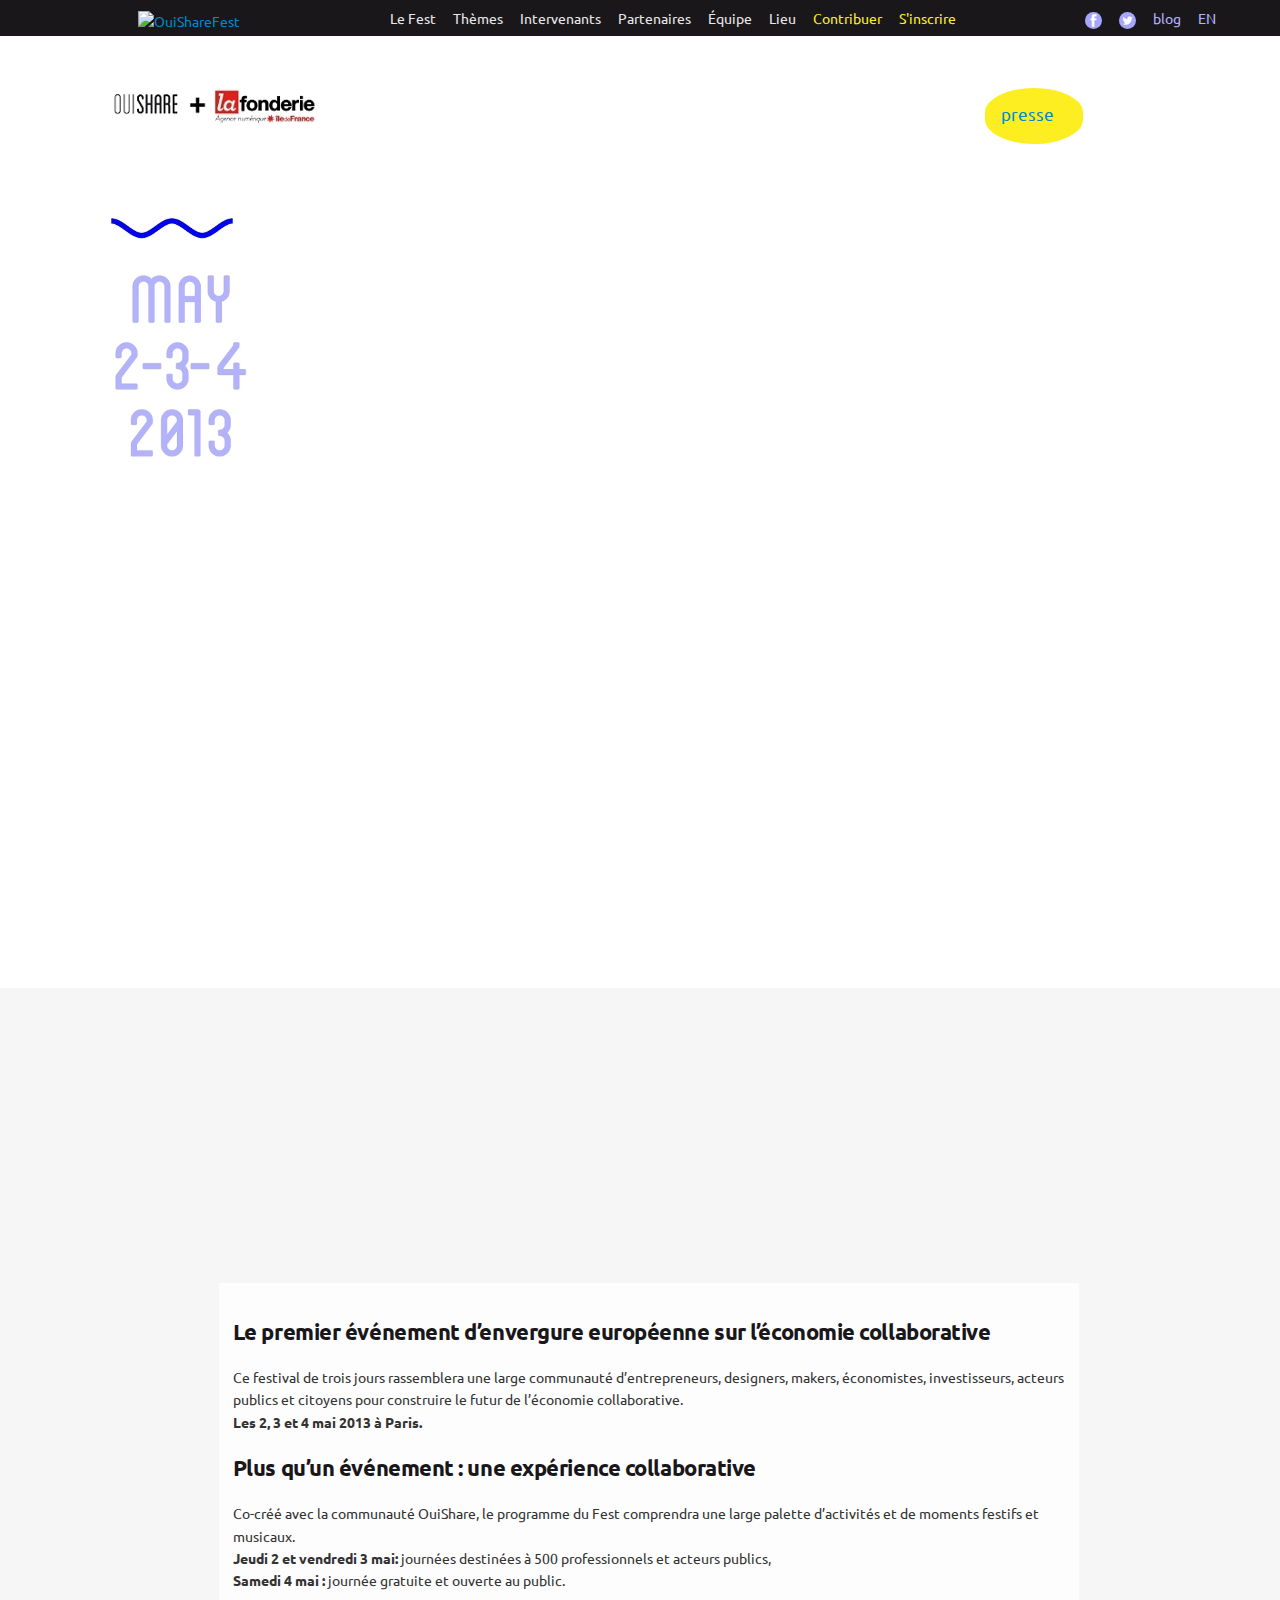
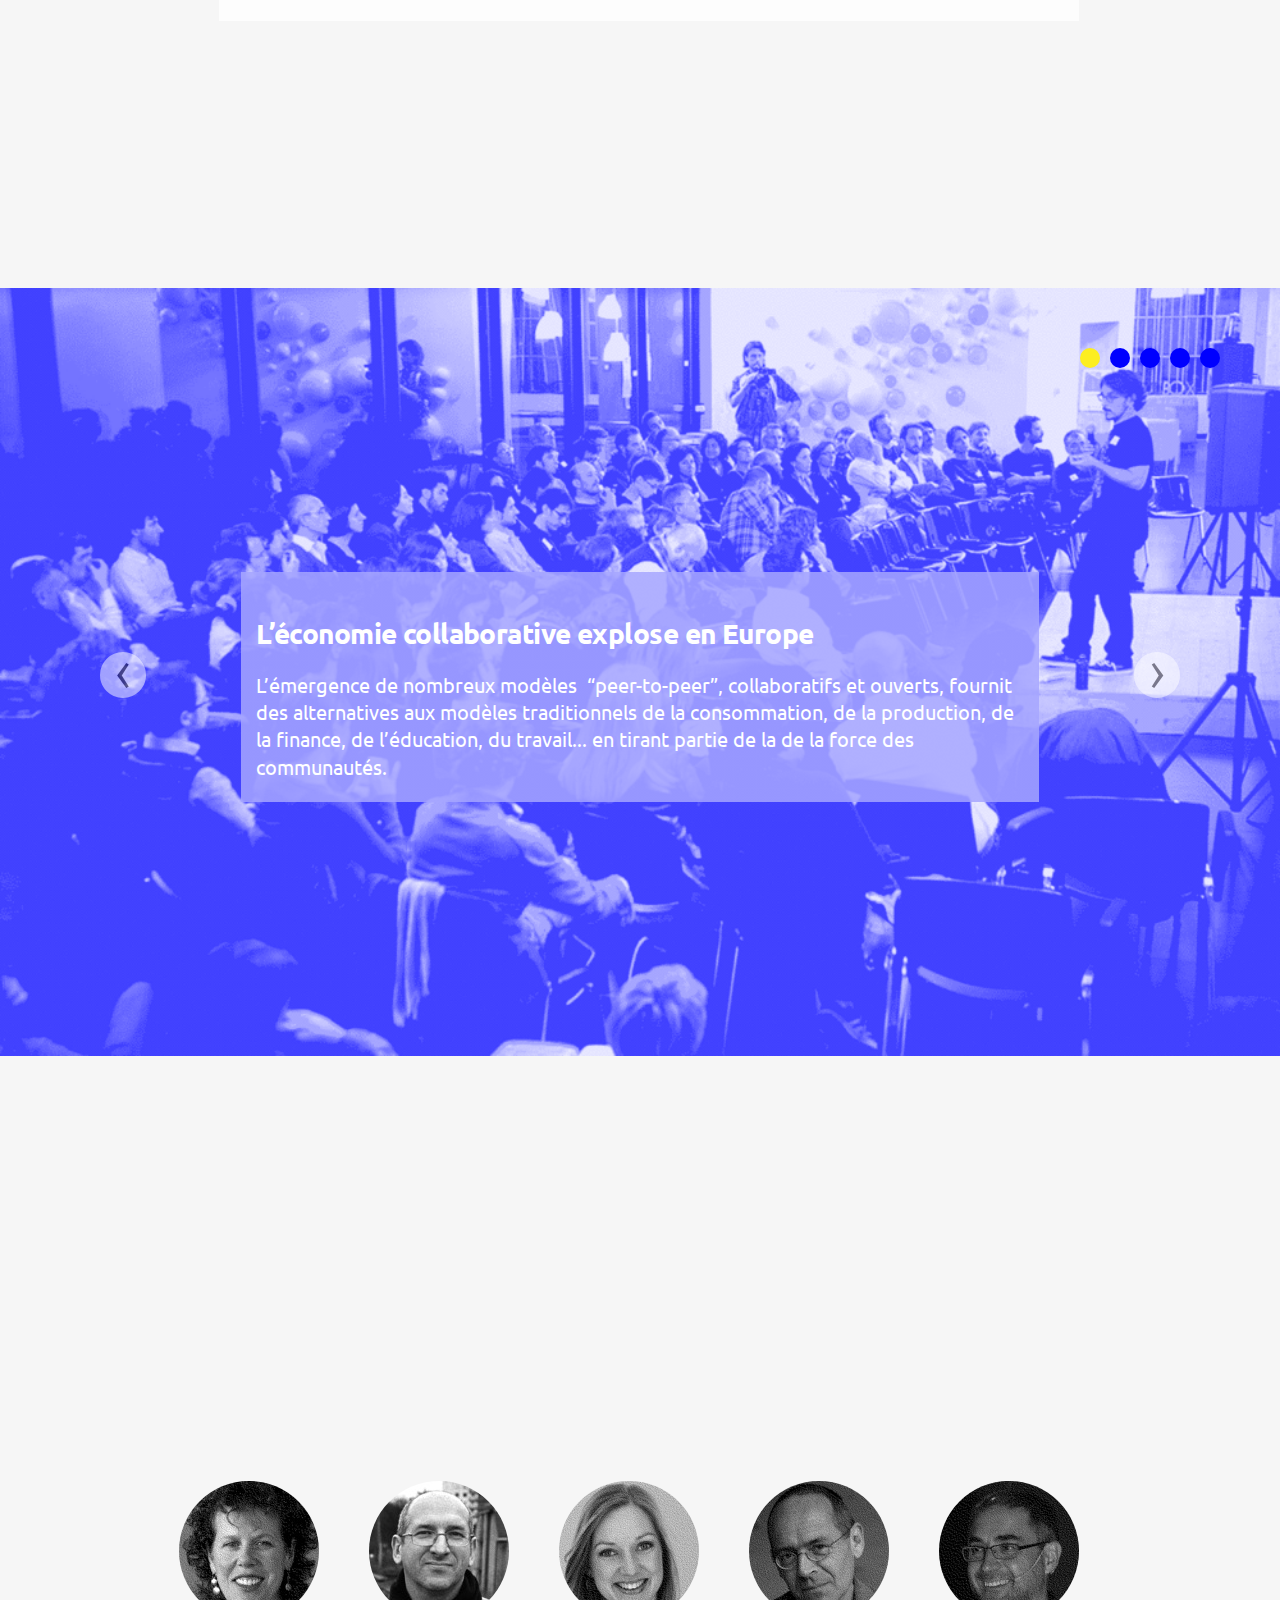
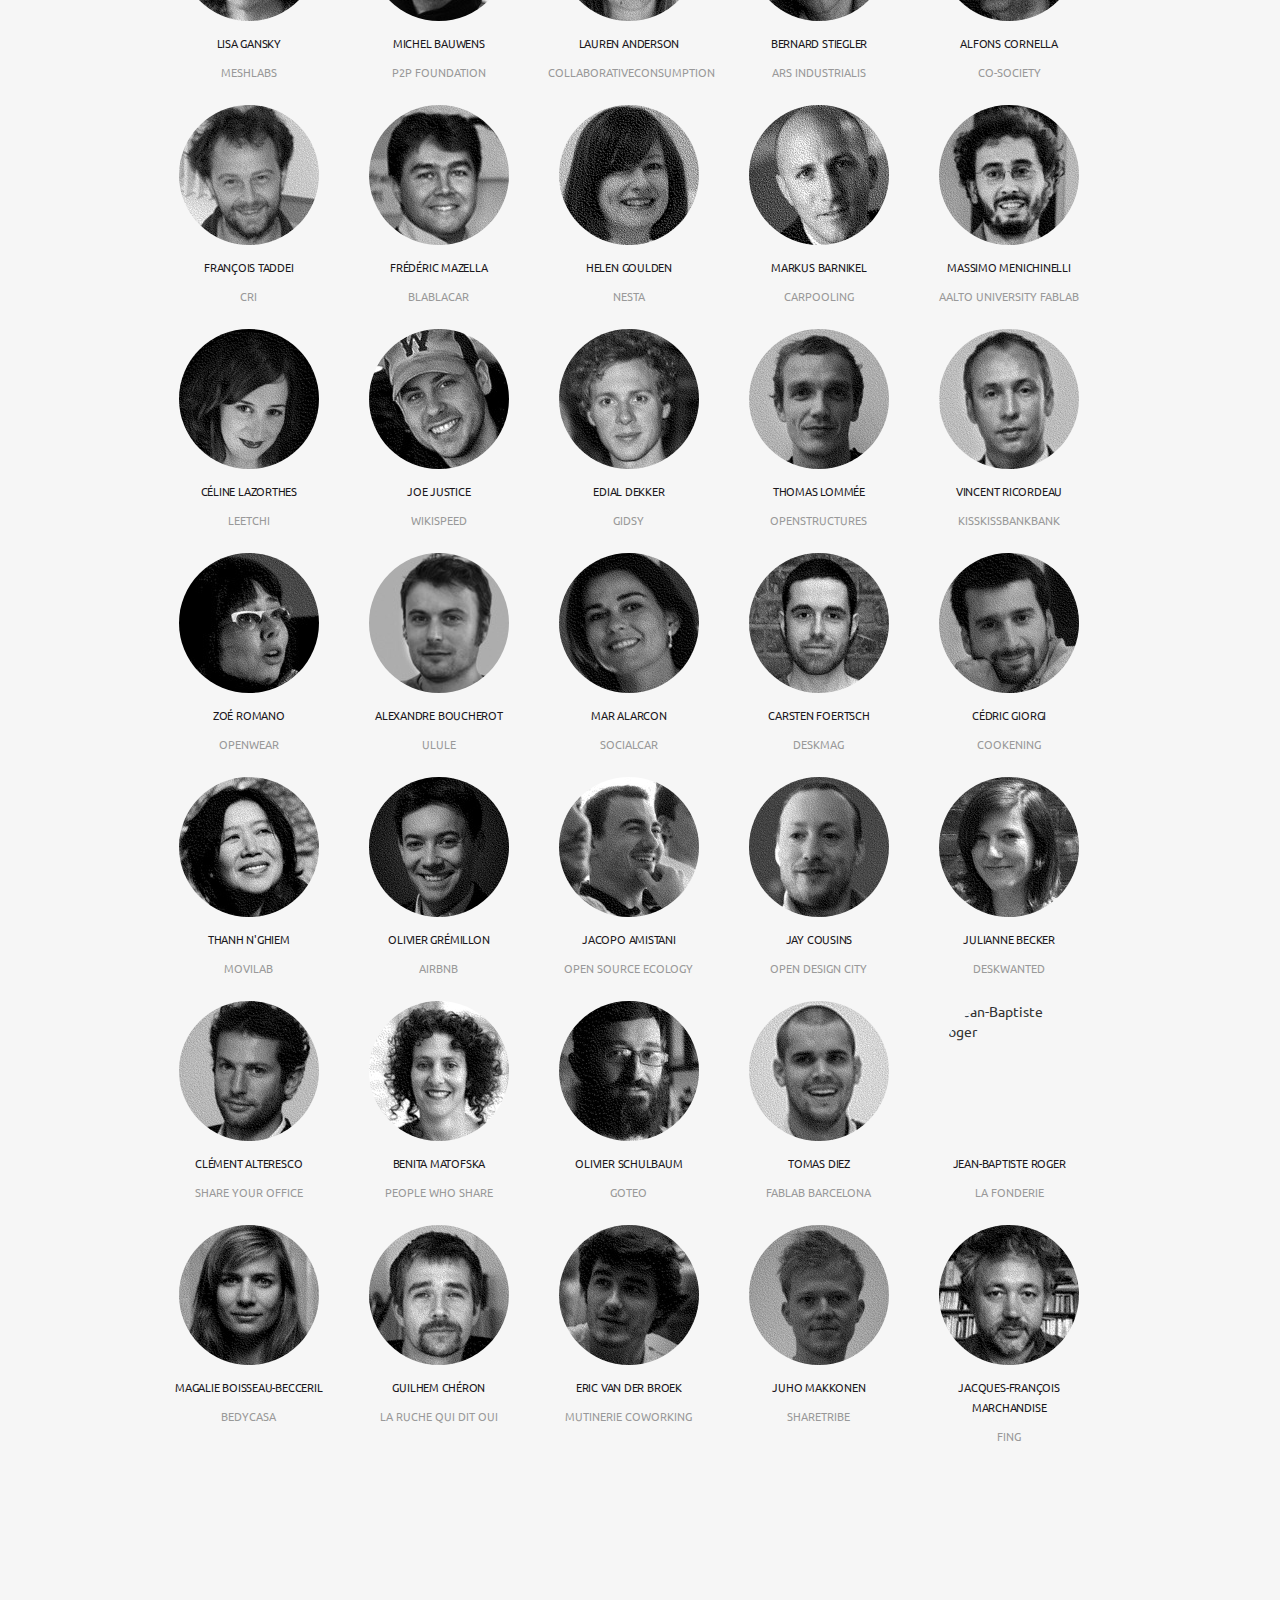
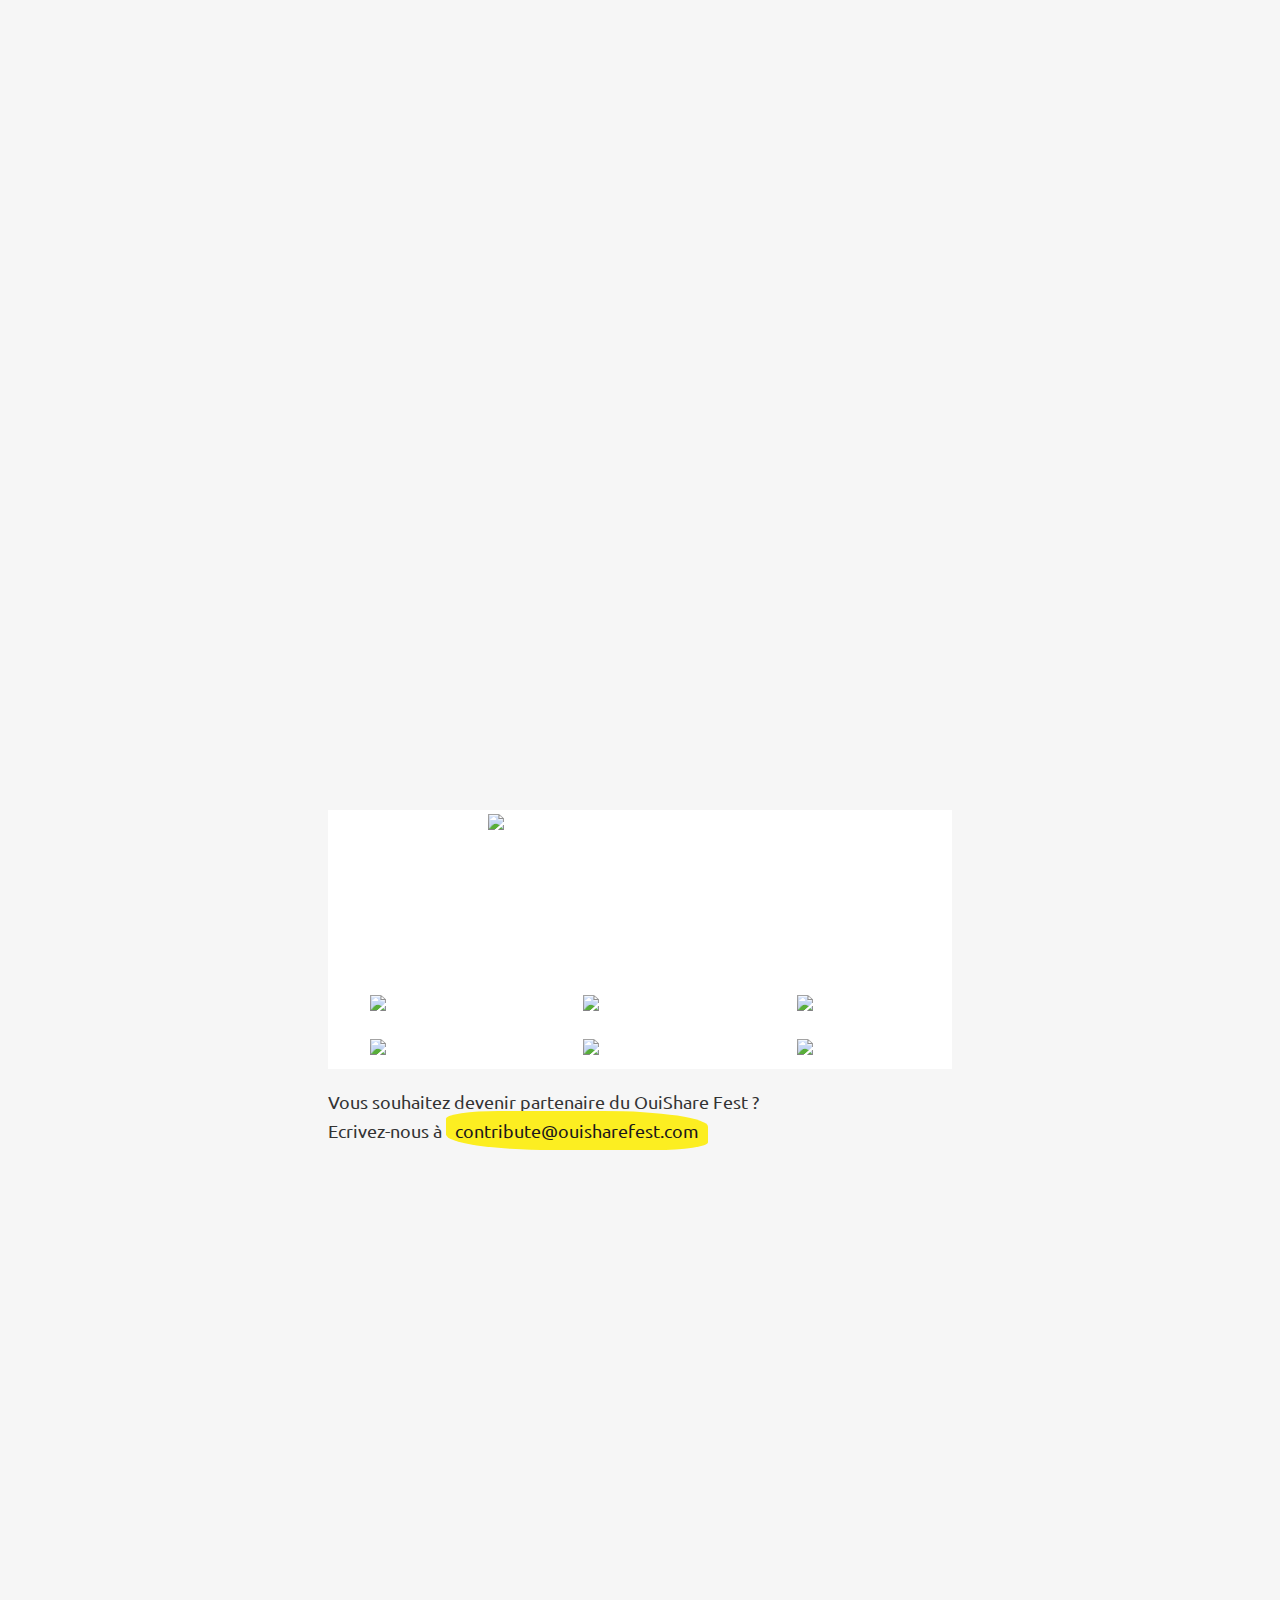
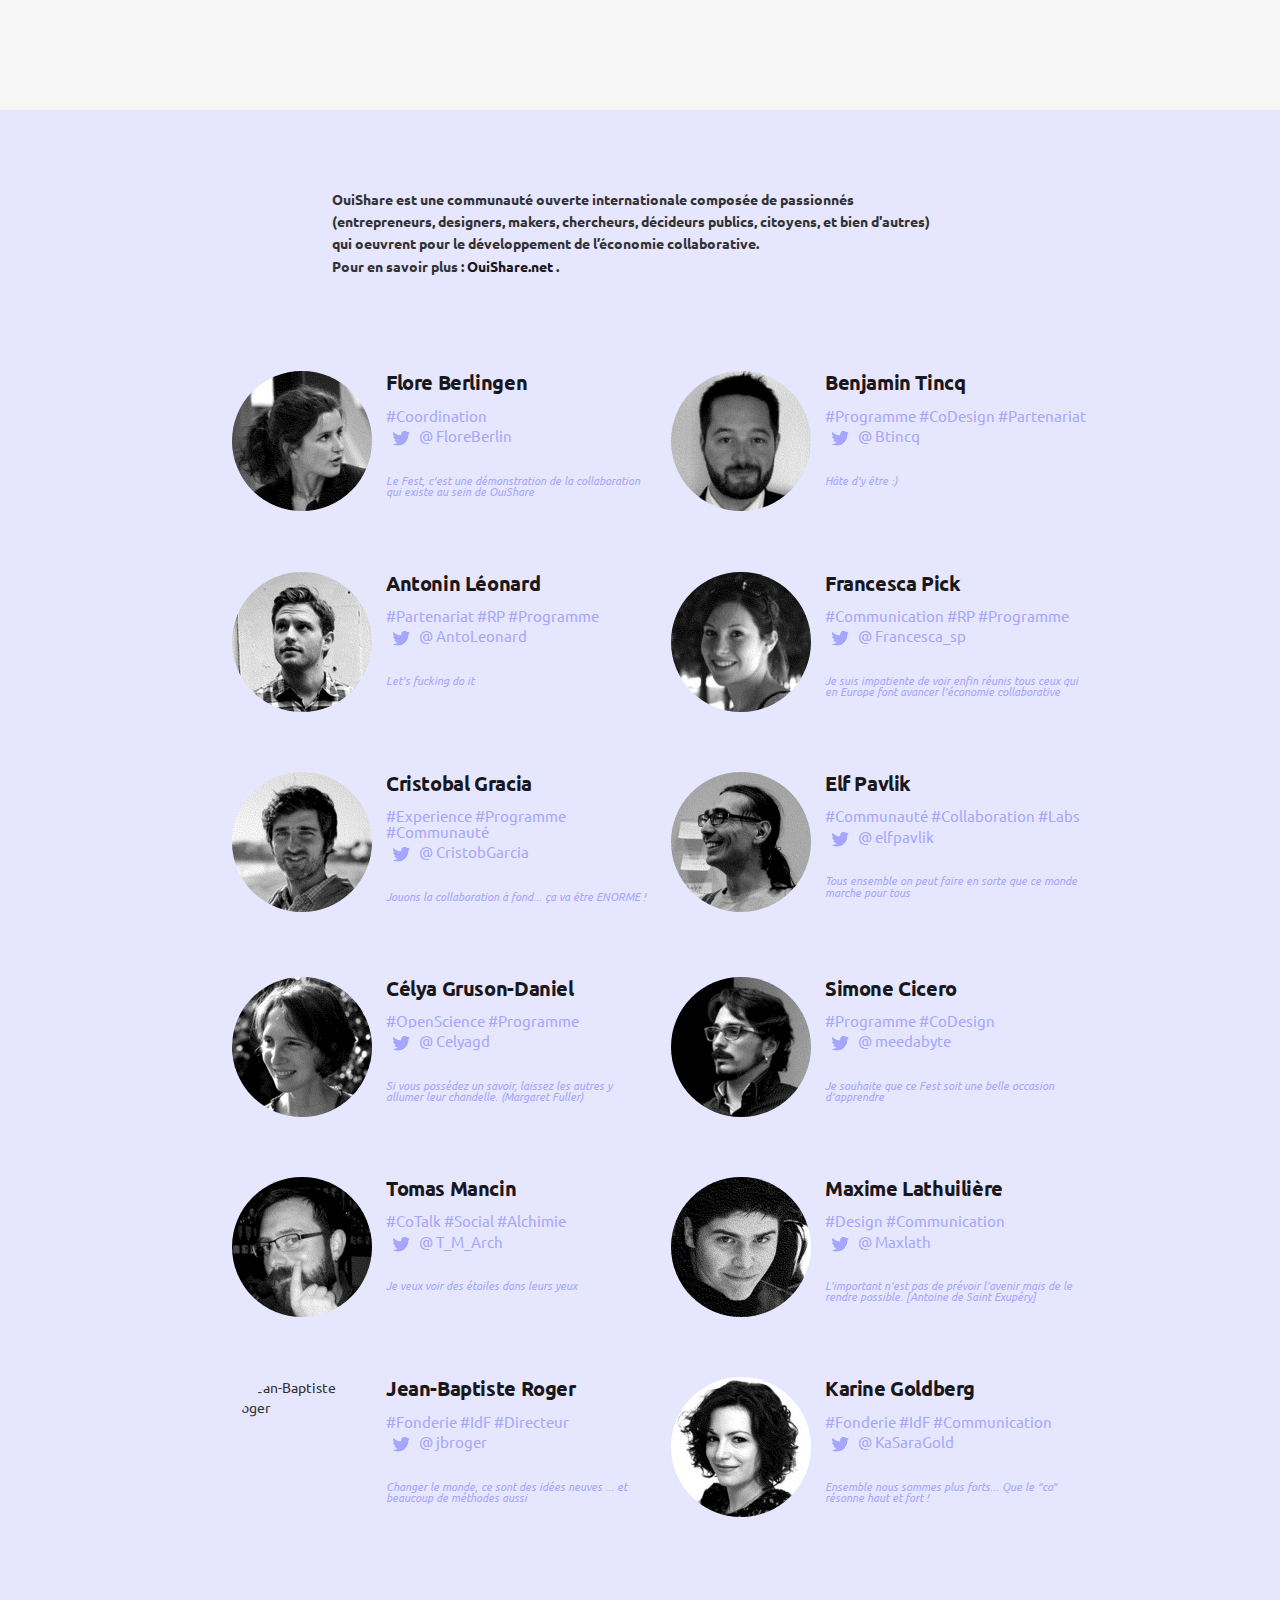
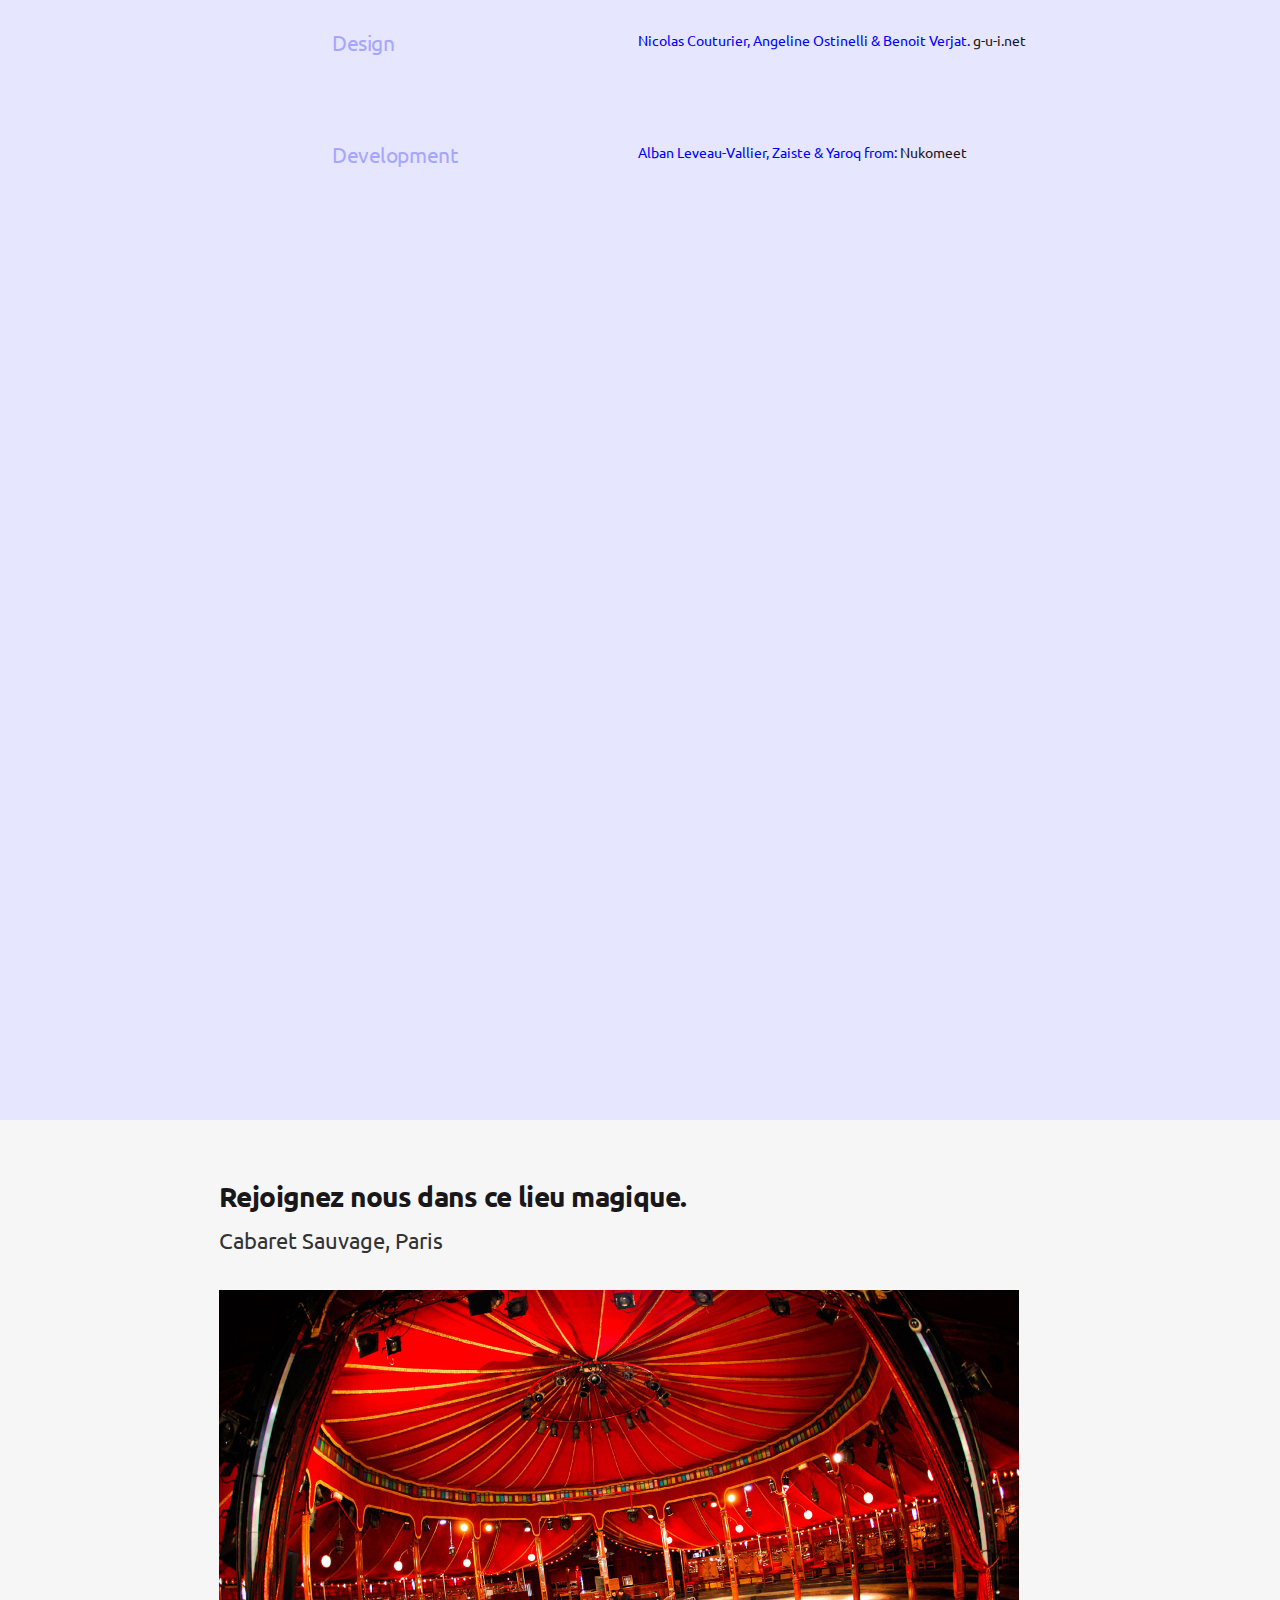
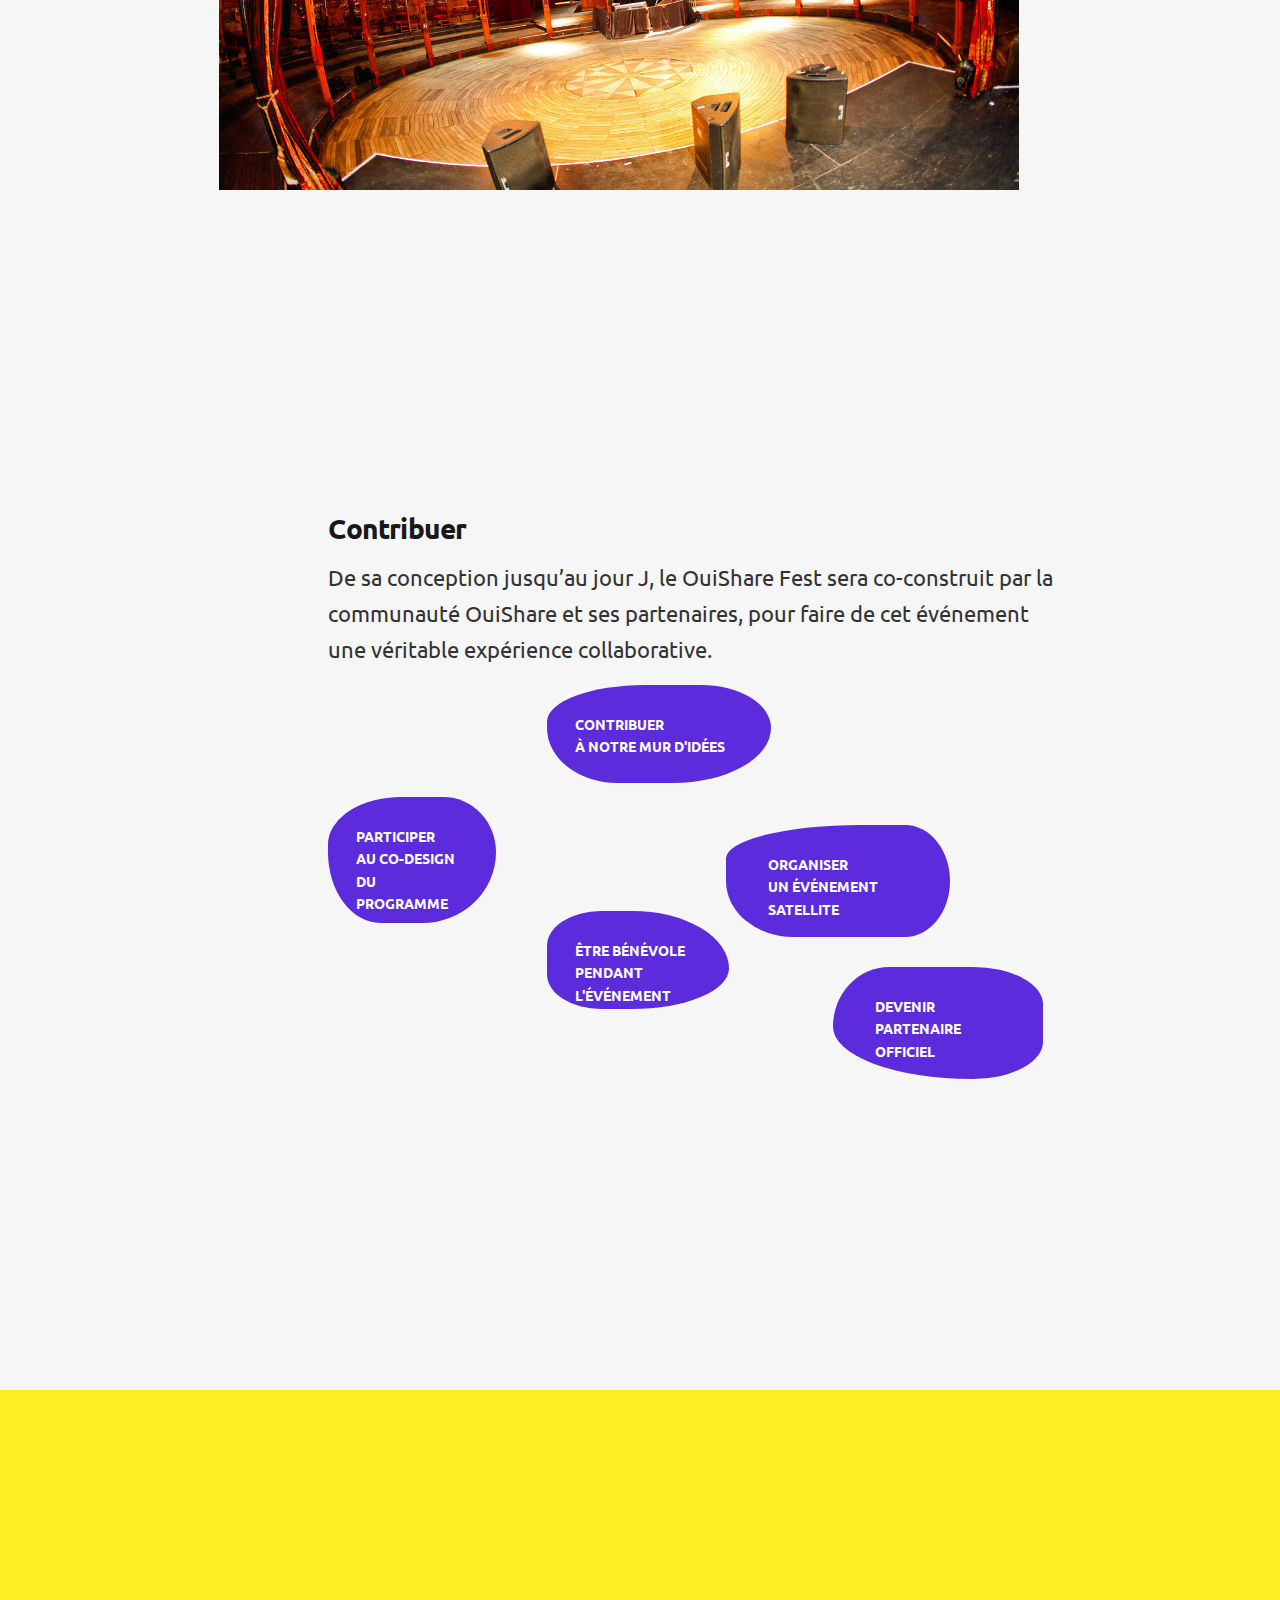
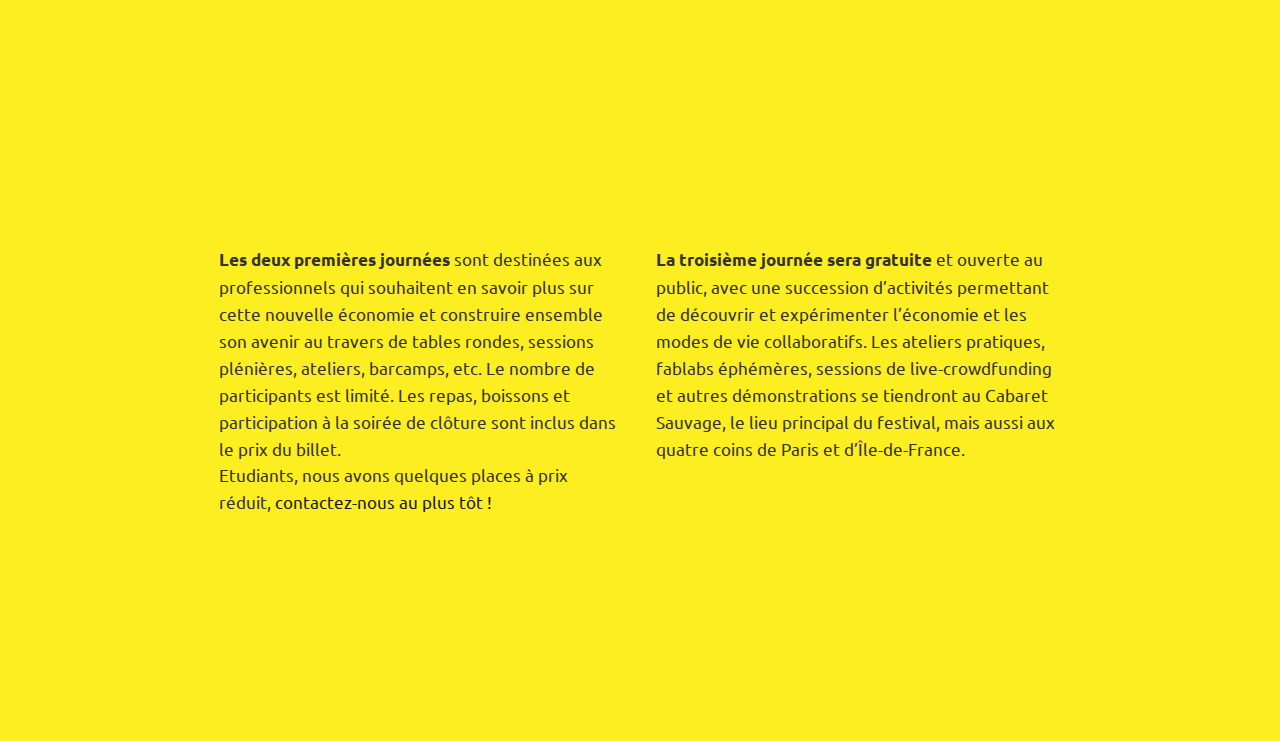
==== commit bd8b1c7a: "htfr" ====
--- a/fr.html
+++ b/fr.html
@@ -8,7 +8,6 @@
   <meta name="author" content="OuiShare Fest : un festival de trois jours sur l'économie collaborative">
   <meta name="description" content=" ">
   <meta name="viewport" content="width=device-width">
-
 
   <link rel="shortcut icon" href="img/favicon.ico" type="image/x-icon">
   <link rel="apple-touch-icon" href="img/apple-touch-icon.png">
@@ -30,7 +29,8 @@
     <div class="navbar-inner">
       <ul class="wrapper nav">
         <li class="nav-item">
-          <a class="brand" href="#"><img src="img/logo.svg"></a>
+          <a class="brand" href="#"><img src="img/logo.svg" alt="OuiShareFest"></a>
+        </li>
 
         <li class="nav-item">
           <a href="#about" title="About" class="nav-link about-nav">Le Fest</a>
@@ -121,7 +121,7 @@
   <!-- ABOUT -->
 
   <section class="about" id="about">
-    <div class="container">
+    <div class="container-fluid">
   <div class="row-fluid">
     <div class="span9 offset2">
       <div class="aboutframe">
@@ -165,8 +165,8 @@
   <!-- TOPICS -->
 
   <section class="topics" id="topics">
-    <div class="container topicscontainer">
-<div id="myCarousel" class="carousel slide">
+    <div class="container-fluid topicscontainer">
+<div id="myCarousel" class="carousel slide fr">
   <ol class="carousel-indicators">
     <li data-target="#myCarousel" data-slide-to="0" class="active"></li>
     <li data-target="#myCarousel" data-slide-to="1"></li>
@@ -196,7 +196,6 @@
         <p>
         s’appuie sur des plateformes internet pour donner une envergure sans précédent aux échanges entre particuliers tels que le partage, la location, le troc, le commerce C2C.
         </p>
-
       </div>
     </div>
     <div class="item">
@@ -246,7 +245,7 @@
   <!-- SPEAKERS -->
 
   <section class="speakers" id="speakers">
-    <div class="container speaker-container">
+    <div class="container-fluid speaker-container">
   <ul class="speakers-list">
       <div class="row-fluid">
 
@@ -789,8 +788,8 @@
         <br/>
         Ecrivez-nous à
         <span class="contact">
-          <a href="mailto:contribute@ouishare.net">
-            contribute@ouishare.net
+          <a href="mailto:contribute@ouisharefest.com">
+            contribute@ouisharefest.com
           </a>
         </span>
       </p>
@@ -804,7 +803,7 @@
   <!-- SPONSORS -->
 
   <section class="sponsors" id="sponsors">
-    <div class="container">
+    <div class="container-fluid">
   <div class="team-container">
     <div class="row-fluid">
       <div class="teamtext span10">
@@ -837,7 +836,7 @@
                 <br/>
                 </span>
                 <span class="sponsor-twitter">
-                <img src="img/twitter.png"/>
+                <img src="img/twitter.jpg"/>
                 @
                 FloreBerlin
               </p>
@@ -1234,11 +1233,11 @@
   <!-- LOCATION -->
 
   <section class="location" id="location">
-    <div class="container">
+    <div class="container-fluid">
   <div class="row-fluid">
     <div class="span8 offset2">
       <h3>
-        Join us in this magical place
+        Rejoignez nous dans ce lieu magique.
       </h3>
       <p>
         Cabaret Sauvage, Paris
@@ -1341,43 +1340,33 @@
 
   <section class="register" id="register">
     <div class="row-fluid">
-  <div class="registerright span8 offset2">
-    <iframe src="https://www.weezevent.com/widget_billeterie.php?id_evenement=30219&amp;code=38902&amp;cas=1" width="650" height="600" scrolling="auto" frameborder="0"></iframe>
-  </div>
-<div class="row-fluid">
-  <div class="registerleft span4 offset2">
-    <p>
+      <div class="registerright fr span8 offset2">
+        <iframe src="https://www.weezevent.com/widget_billeterie.php?id_evenement=30219&amp;code=38902&amp;cas=1" width="650" height="600"></iframe>
+      </div>
+    </div>
+    <div class="row-fluid">
+    <div class="registerleft french span4 offset2">
+      <p>
       <strong>
-      Days 1 and 2
+        Les deux premières journées
       </strong>
-      Les deux premières journées sont destinées aux professionnels qui souhaitent en savoir plus sur cette nouvelle économie et construire ensemble son avenir au travers de tables rondes, sessions plénières, ateliers, barcamps, etc.
-      Le nombre de participants est limité. Les repas, boissons et participation à la soirée de clôture sont inclus dans le prix du billet.
+        sont destinées aux professionnels qui souhaitent en savoir plus sur cette nouvelle économie et construire ensemble son avenir au travers de tables rondes, sessions plénières, ateliers, barcamps, etc.
+        Le nombre de participants est limité. Les repas, boissons et participation à la soirée de clôture sont inclus dans le prix du billet.
       <br/>
-      Etudiants, nous avons quelques places à prix réduit,
+        Etudiants, nous avons quelques places à prix réduit,
       <a href="mailto:hello@ouisharefest.com">
       contactez-nous au plus tôt !
       </a>
     </p>
   </div>
-  <div class="registerdown span4">
+  <div class="registerdown french span4">
     <p>
-      <strong>
-      Day 3
-      </strong>
-      Will be free and open to the public. Live crowdfunding sessions, maker's labs, how-to workshops and various activities about sharing lifestyles at the main conference location as well as satellite events all across Paris will let people experience the collaborative economy first hand.
+    <strong>
+      La troisième journée sera gratuite
+    </strong>
+    et ouverte au public, avec une succession d’activités permettant de découvrir et expérimenter l’économie et les modes de vie collaboratifs. Les ateliers pratiques, fablabs éphémères, sessions de live-crowdfunding et autres démonstrations se tiendront au Cabaret Sauvage, le lieu principal du festival, mais aussi aux quatre coins de Paris et d’Île-de-France.
     </p>
   </div>
-<!--  <div class="span1 offset1">
-      <div class="registerbutton">
-      <p>
-        Book
-        <br/>
-        Your ticket
-        <br/>
-        Now!
-      </p>
-      </div>
-      </div> -->
 </div>
   </section>
 
@@ -1393,8 +1382,8 @@
 
   </div>
 
-  <script src="http://ouisharefest.com/logo/lib/jquery.min.js"></script>
-  <script src="js/main.js"></script>
+  <script src="//ajax.googleapis.com/ajax/libs/jquery/1.8.3/jquery.min.js"></script>
+  <script>window.jQuery || document.write('<script src="/js/jquery-1.8.3.min.js"><\/script>')</script>
   <script src="js/bootstrap.min.js"></script>
   <script>
     $(document).ready(function(){
--- a/css/theme.css
+++ b/css/theme.css
@@ -1,4 +1,5 @@
 /* =============================================================================
+ * c
    MAIN LAYOUT
    ========================================================================== */
 html {
@@ -94,7 +95,6 @@
 .nav-link .current {color:rgba(252,238,33,1);}
 .facebook {
     margin-left:8em;
-    margin-right:-1.5em;
 }
 .facebook .facebook_icon{
     width:17px;
@@ -176,7 +176,7 @@
    ABOUT
    ========================================================================== */
 .about{
-    background: url('../img/backgrounds/background_about.png') no-repeat center center fixed;
+    background: url('../img/backgrounds/background_about.jpg') no-repeat center center fixed;
     -webkit-background-size: cover;
     -moz-background-size: cover;
     -o-background-size: cover;
@@ -185,10 +185,13 @@
     position:relative;
 }
 .aboutframe {
-    margin-top:12em;
+    position:absolute;
+    top:50%;
+    height: 24em;
+    width:70em;
+    margin-top:-12em;
     background:rgba(255,255,255, 0.8);
     padding:2em;
-    max-height:50%;
 }
 .aboutframe h3{
     font-size:1.8em;
@@ -203,7 +206,7 @@
    ========================================================================== */
 .topics {
    color:white;
-   height:100%;
+   height:100% !important;
    display:block;
    padding-bottom:10em;
 }
@@ -226,21 +229,27 @@
     width:100%;
 }
 .carousel-caption{
-    height:350px;
+    height:200px;
     width:60%;
     top:50%;
     margin: 0 auto;
     background: rgba(166,166,255,0.85);
-    margin-top:-175px;
+    margin-top:-100px;
 }
 .carousel-caption p{
     line-height:2;
-    font-weight:bold;
+    font-size:1.4em;
 }
 .carousel-control{
     background-color:#fff;
     margin-top: -20px;
     top:50%;
+}
+.carousel-control.left{
+    left: 100px;
+}
+.carousel-control.right{
+    right: 100px;
 }
 .carousel-indicators{
     top:60px;
@@ -260,7 +269,7 @@
    LOCATION
    ========================================================================== */
 .location{
-    padding-top:8em;
+    padding-top:6em;
 }
 .location h3{
     font-weight:bold;
@@ -339,8 +348,8 @@
    PARTNERS
    ========================================================================== */
 .partners{
-    padding-top:10em;
-    background: url('../img/backgrounds/background_partners.png') no-repeat center center fixed;
+    padding-top:14em;
+    background: url('../img/backgrounds/background_partners.jpg') no-repeat center center fixed;
     -webkit-background-size: cover;
     -moz-background-size: cover;
     -o-background-size: cover;
@@ -444,8 +453,7 @@
     text-transform:uppercase;
     color:white;
     font-size:1em;
-    padding-left:1.4em;
-    padding-top:1em;
+    padding:2em;
 }
 .post {
   display:block;
@@ -456,8 +464,8 @@
 }
 .codesign{
   display:block;
-  width: 18em;
-  height: 7em;
+  width: 12em;
+  height: 9em;
   -webkit-border-radius: 63px 63px 63px 63px / 108px 108px 72px 72px;
   border-radius:         70%  50%  70%  50%  / 60%   70%   90%  90%;
 }
@@ -493,9 +501,6 @@
 .become p{
     margin-left:1em;
 }
-.sponsor{
-    margin-left:1em;
-}
 /* =============================================================================
    REGISTER
    ========================================================================== */
@@ -512,8 +517,15 @@
     font-size: 1.2em;
 }
 .registerright{
-    height:365px;
+    height:375px;
     margin-bottom:4em;
+}
+.registerright iframe{
+    overflow:hidden;
+}
+
+.registerright.french{
+    margin-bottom:0;
 }
 /* =============================================================================
    CONTACT
@@ -534,9 +546,10 @@
 @media only screen and (max-width : 1370px) {
 
    .aboutframe {
-    margin-top:5em;
     padding:1em;
-    max-height:50%;
+    height:310px;
+    width:65%;
+    margin-top:-155px;
   }
   .aboutframe h3{
     font-size:1.6em;
@@ -547,14 +560,22 @@
     font-size: 1em;
     margin-top:20px;
   }
+  .carousel-caption p{
+      font-weight: 1em;
+      line-height: 1.4em;
+  }
   .sponsors{
-      height: 280% !important;
+      height: 290% !important;
   }
   .partners{
-      padding-top: 4em;
-  }
-  .cabaret{
-      width: 500px;
+      padding-top: 8em;
+  }
+  .location{
+      padding-top:3em;
+  }
+  .cabaret img{
+      height: 438px;
+      width: 700px;
   }
   .contribute{
       padding-top:2em;
@@ -592,6 +613,13 @@
   }
   .aboutframe{
       margin-top:10px;
+  }
+  .partners{
+      padding-top:4em;
+  }
+  .cabaret img{
+      height: 313px;
+      width: 500px;
   }
   .volunteer{
       margin-top: -2em;
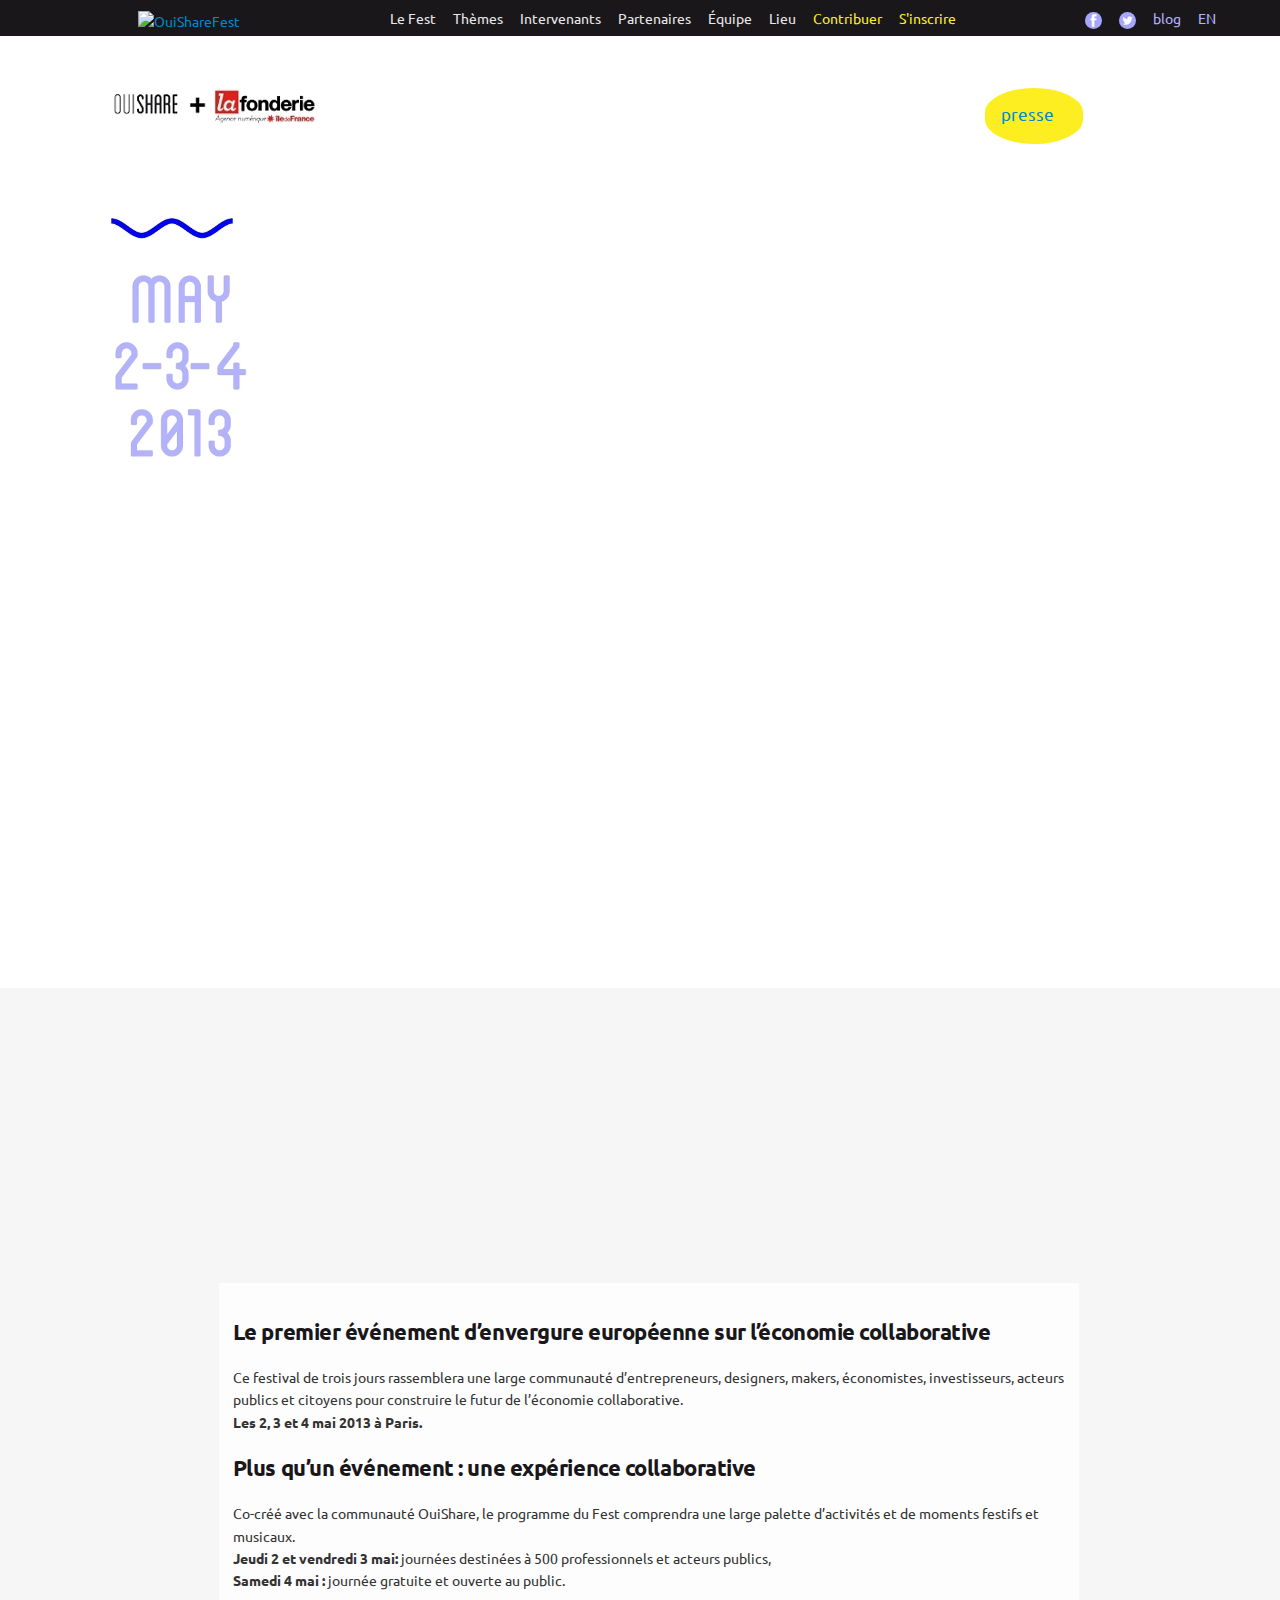
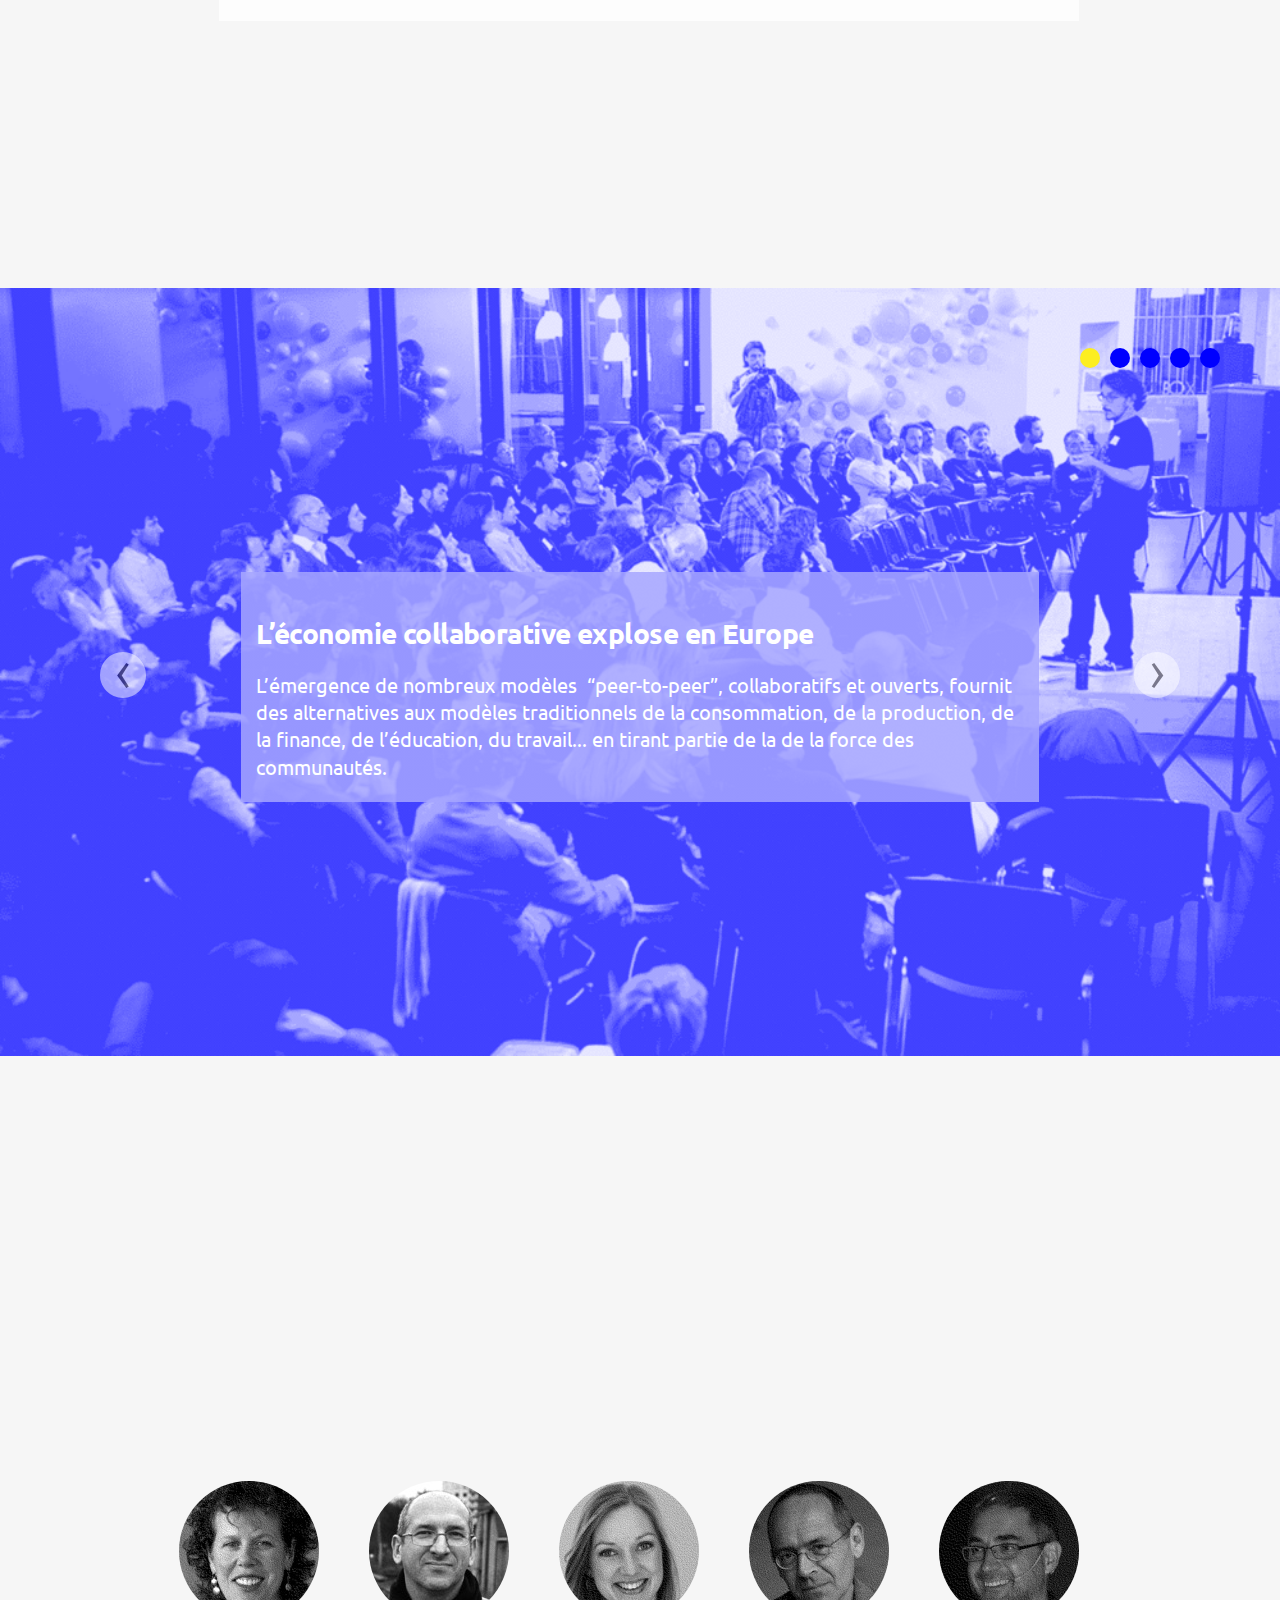
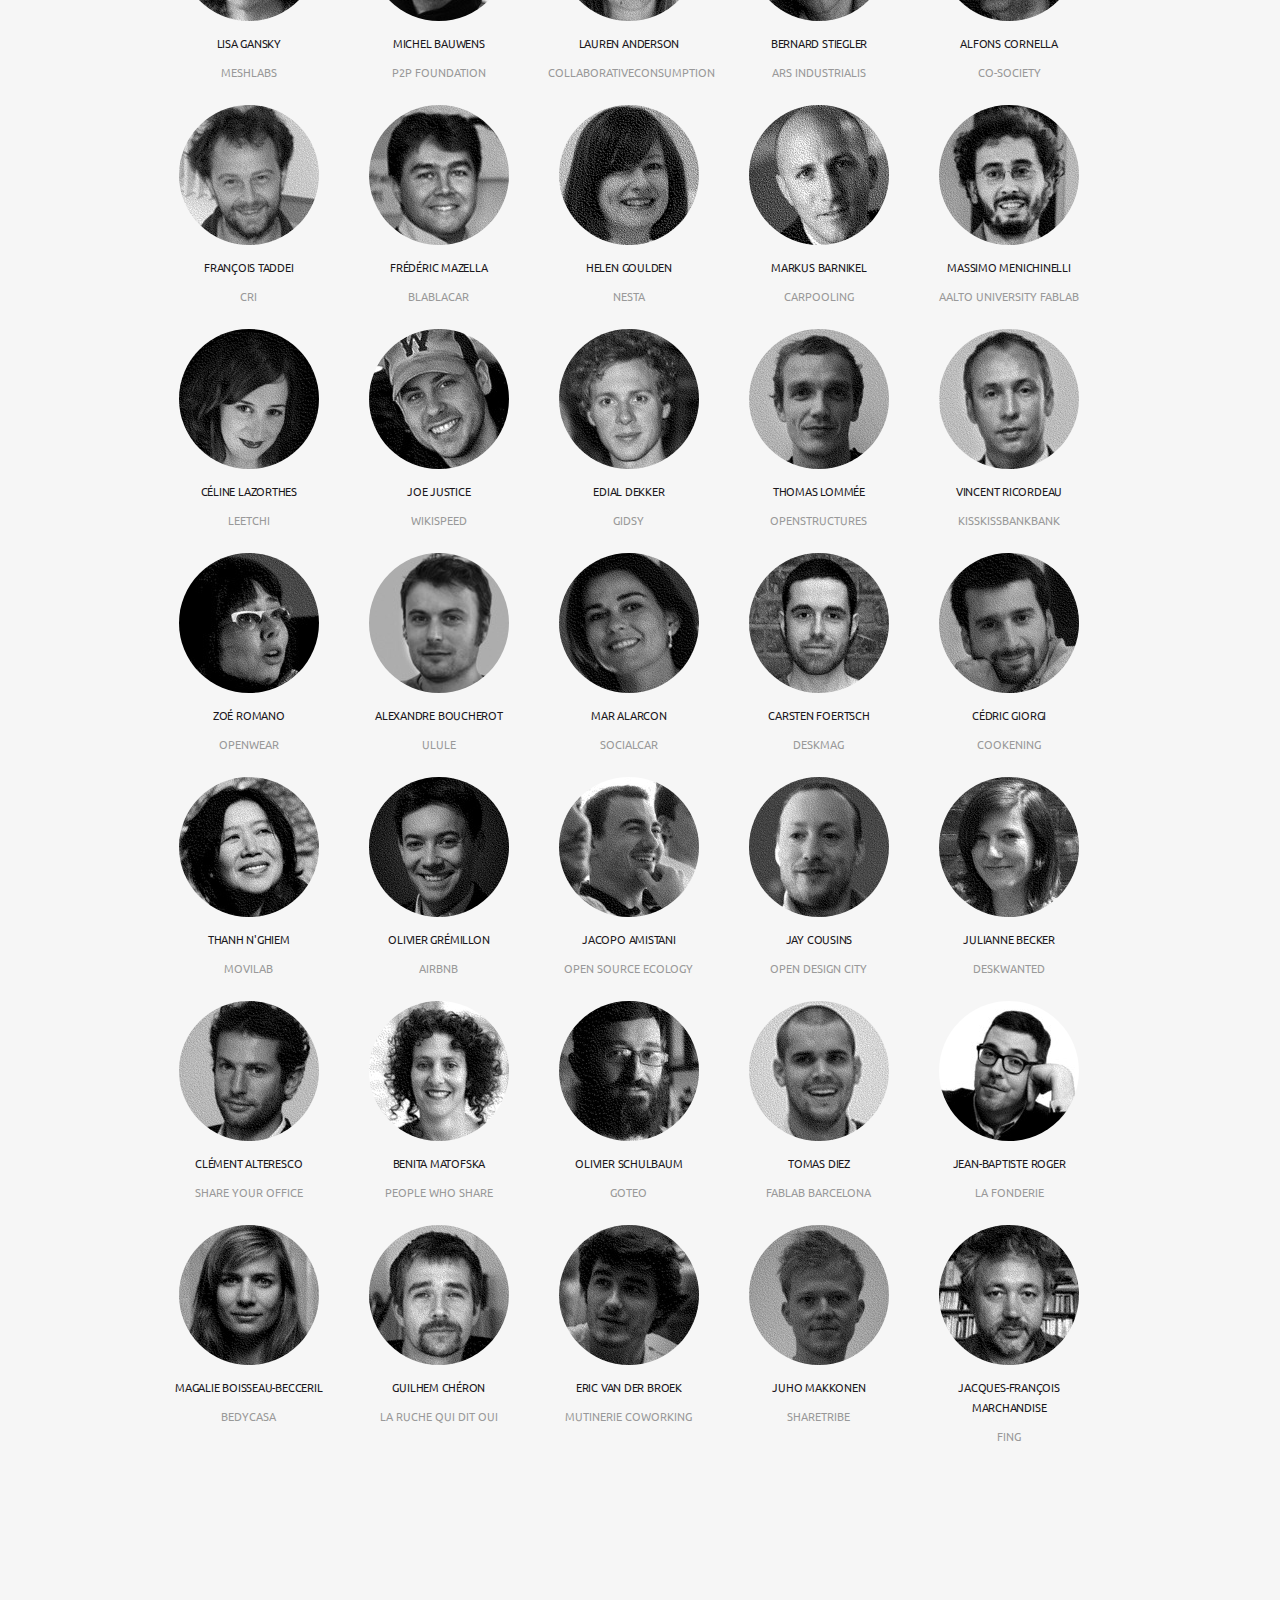
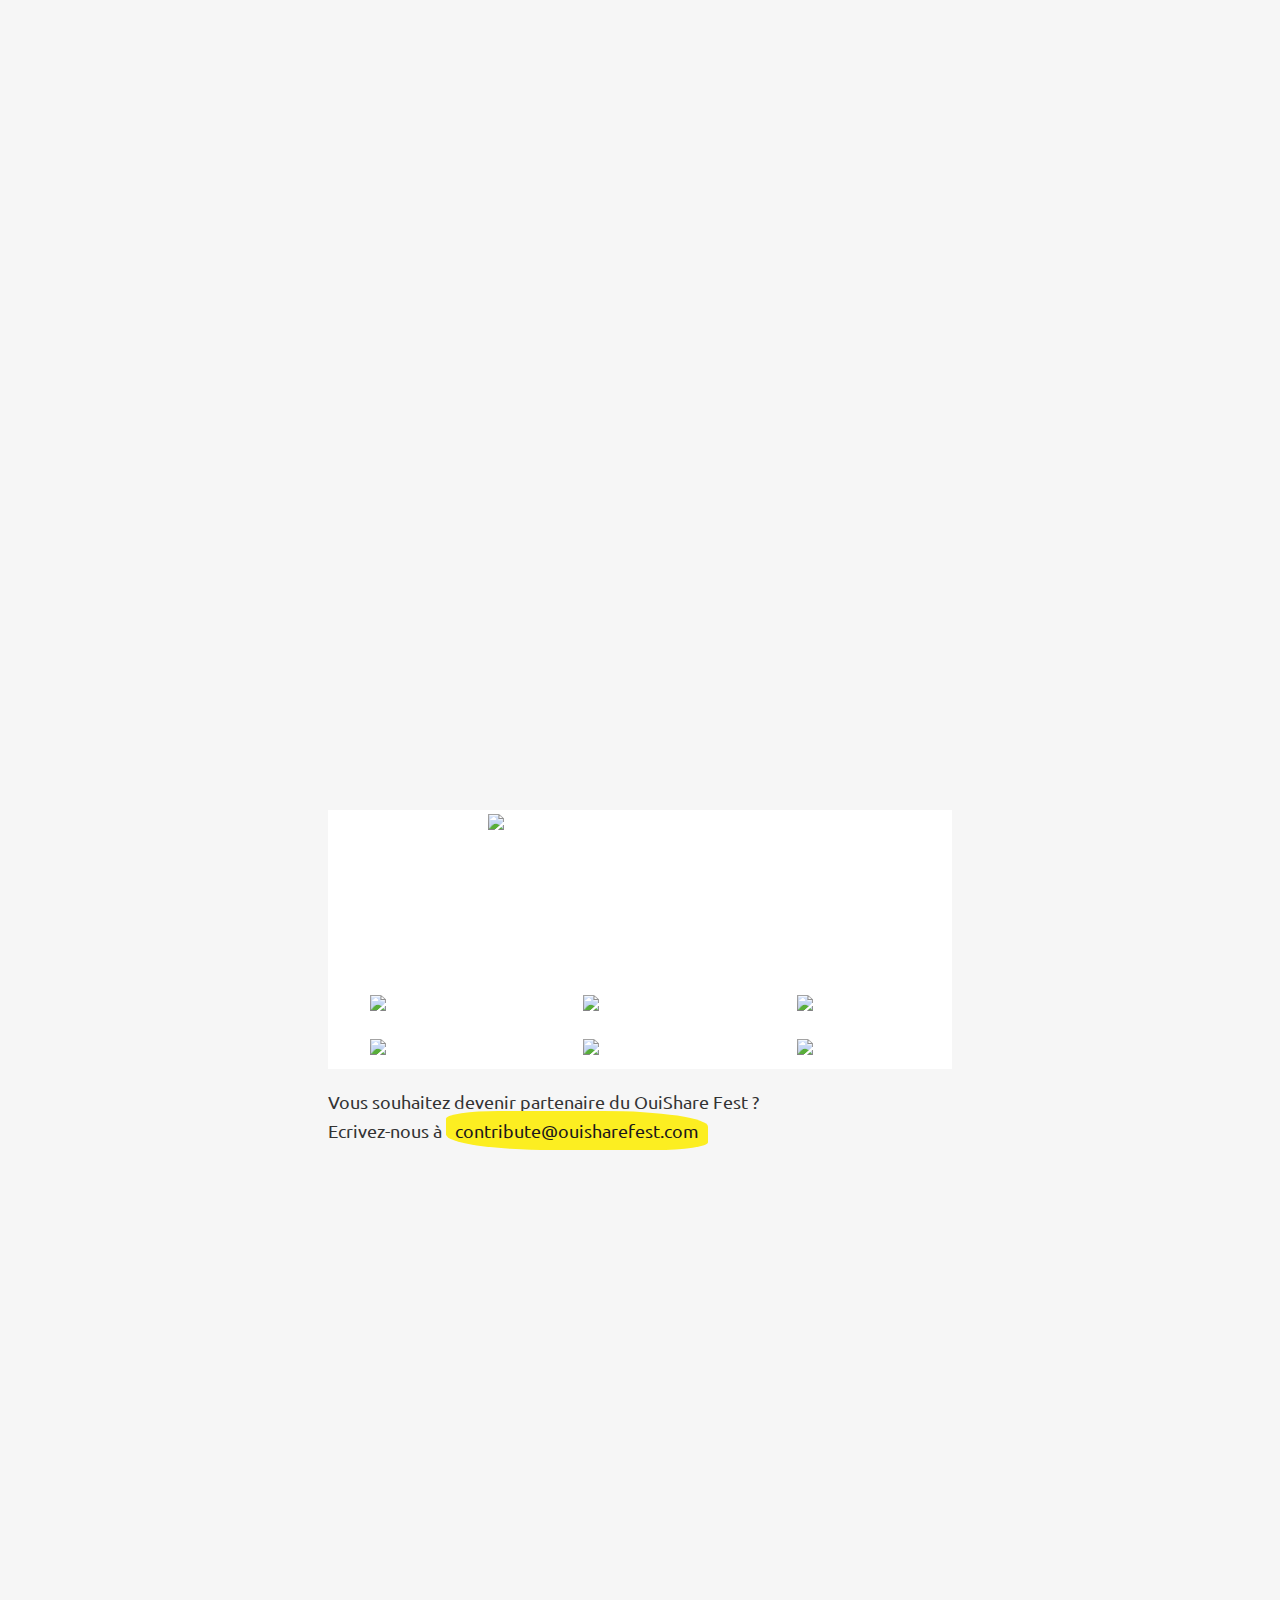
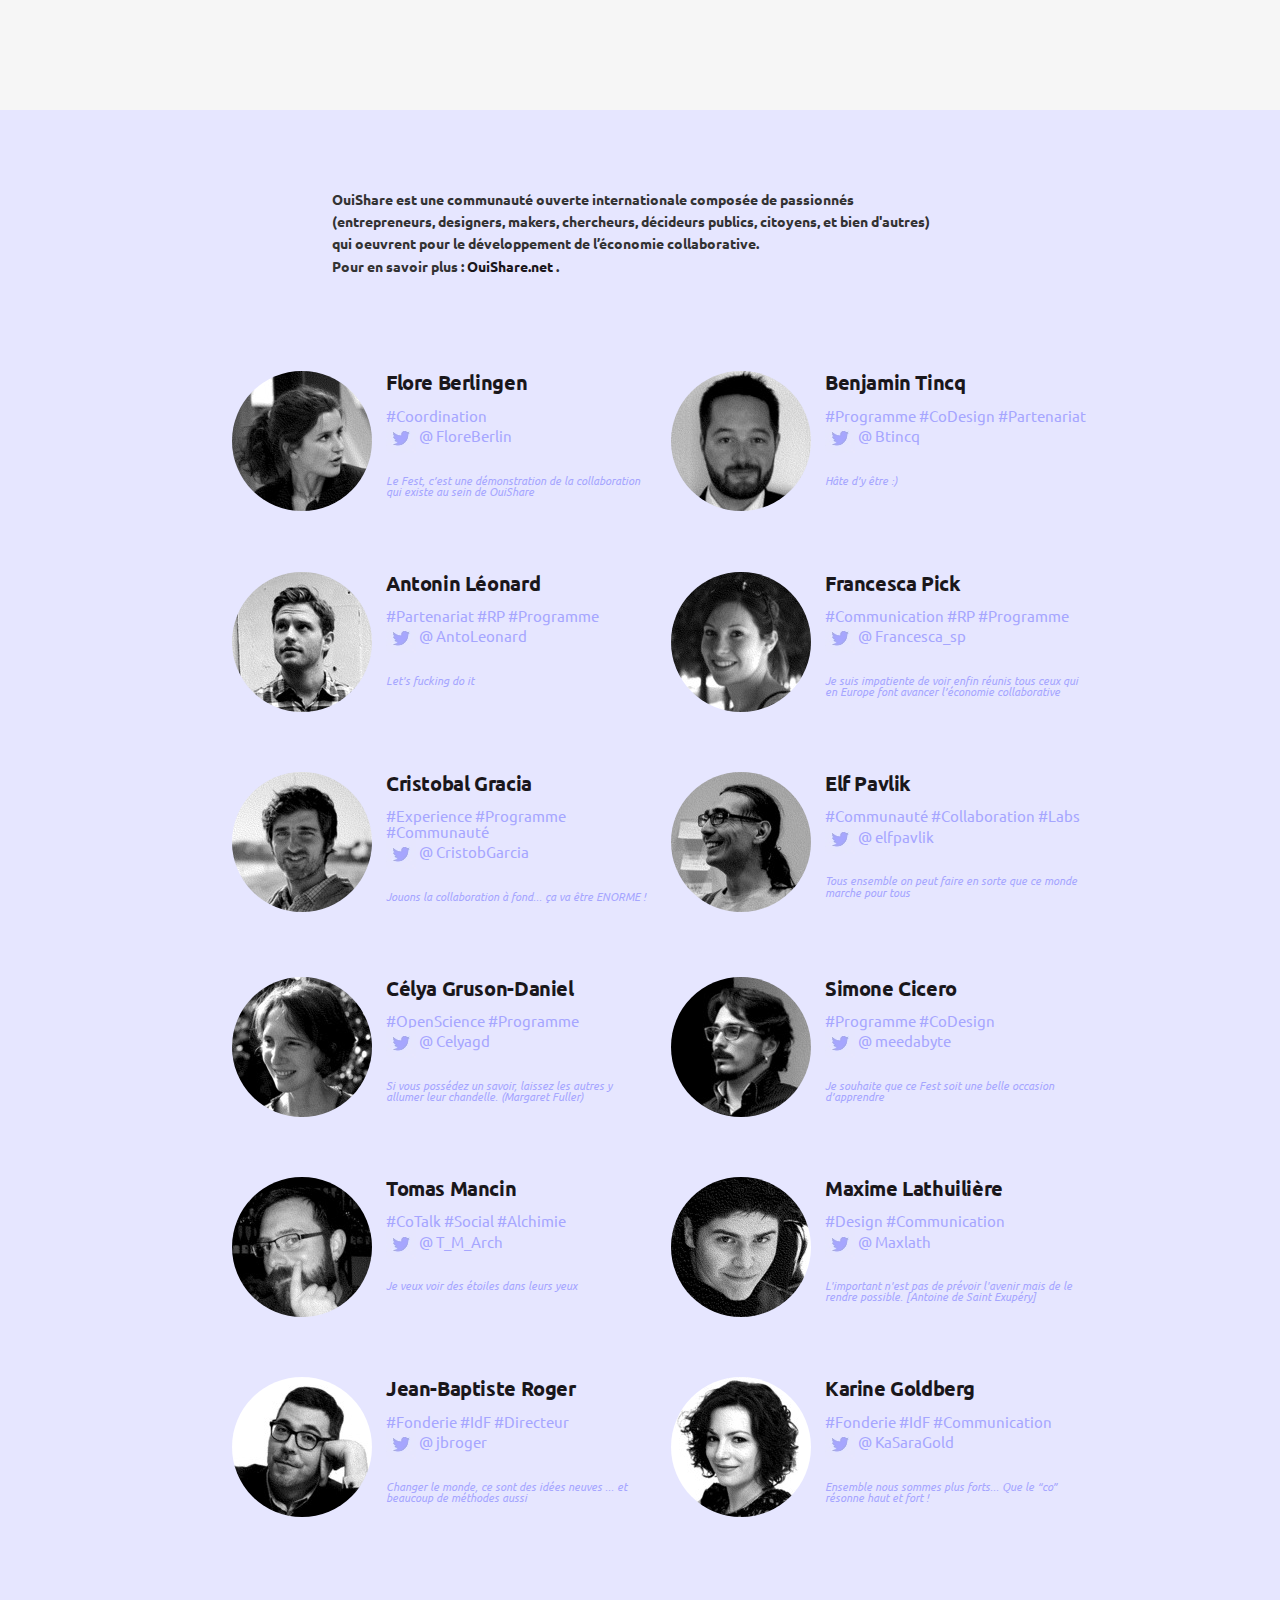
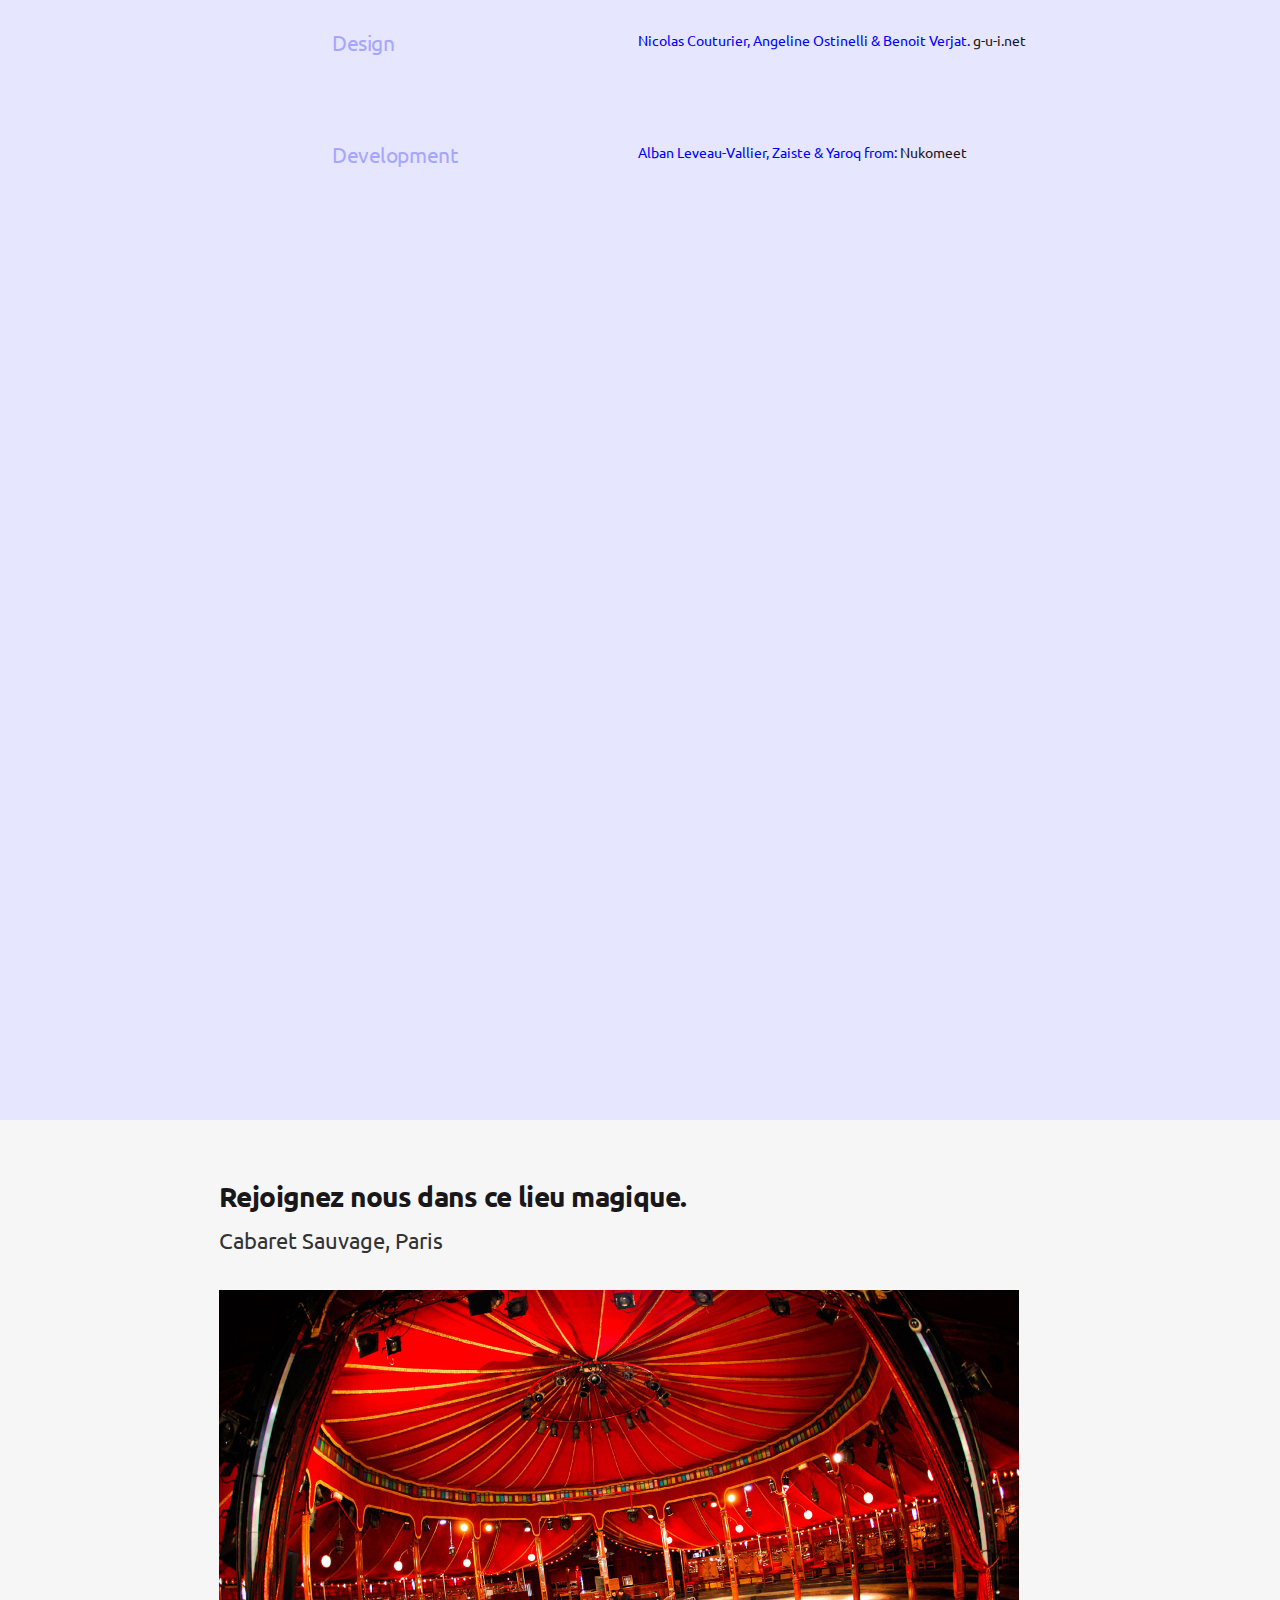
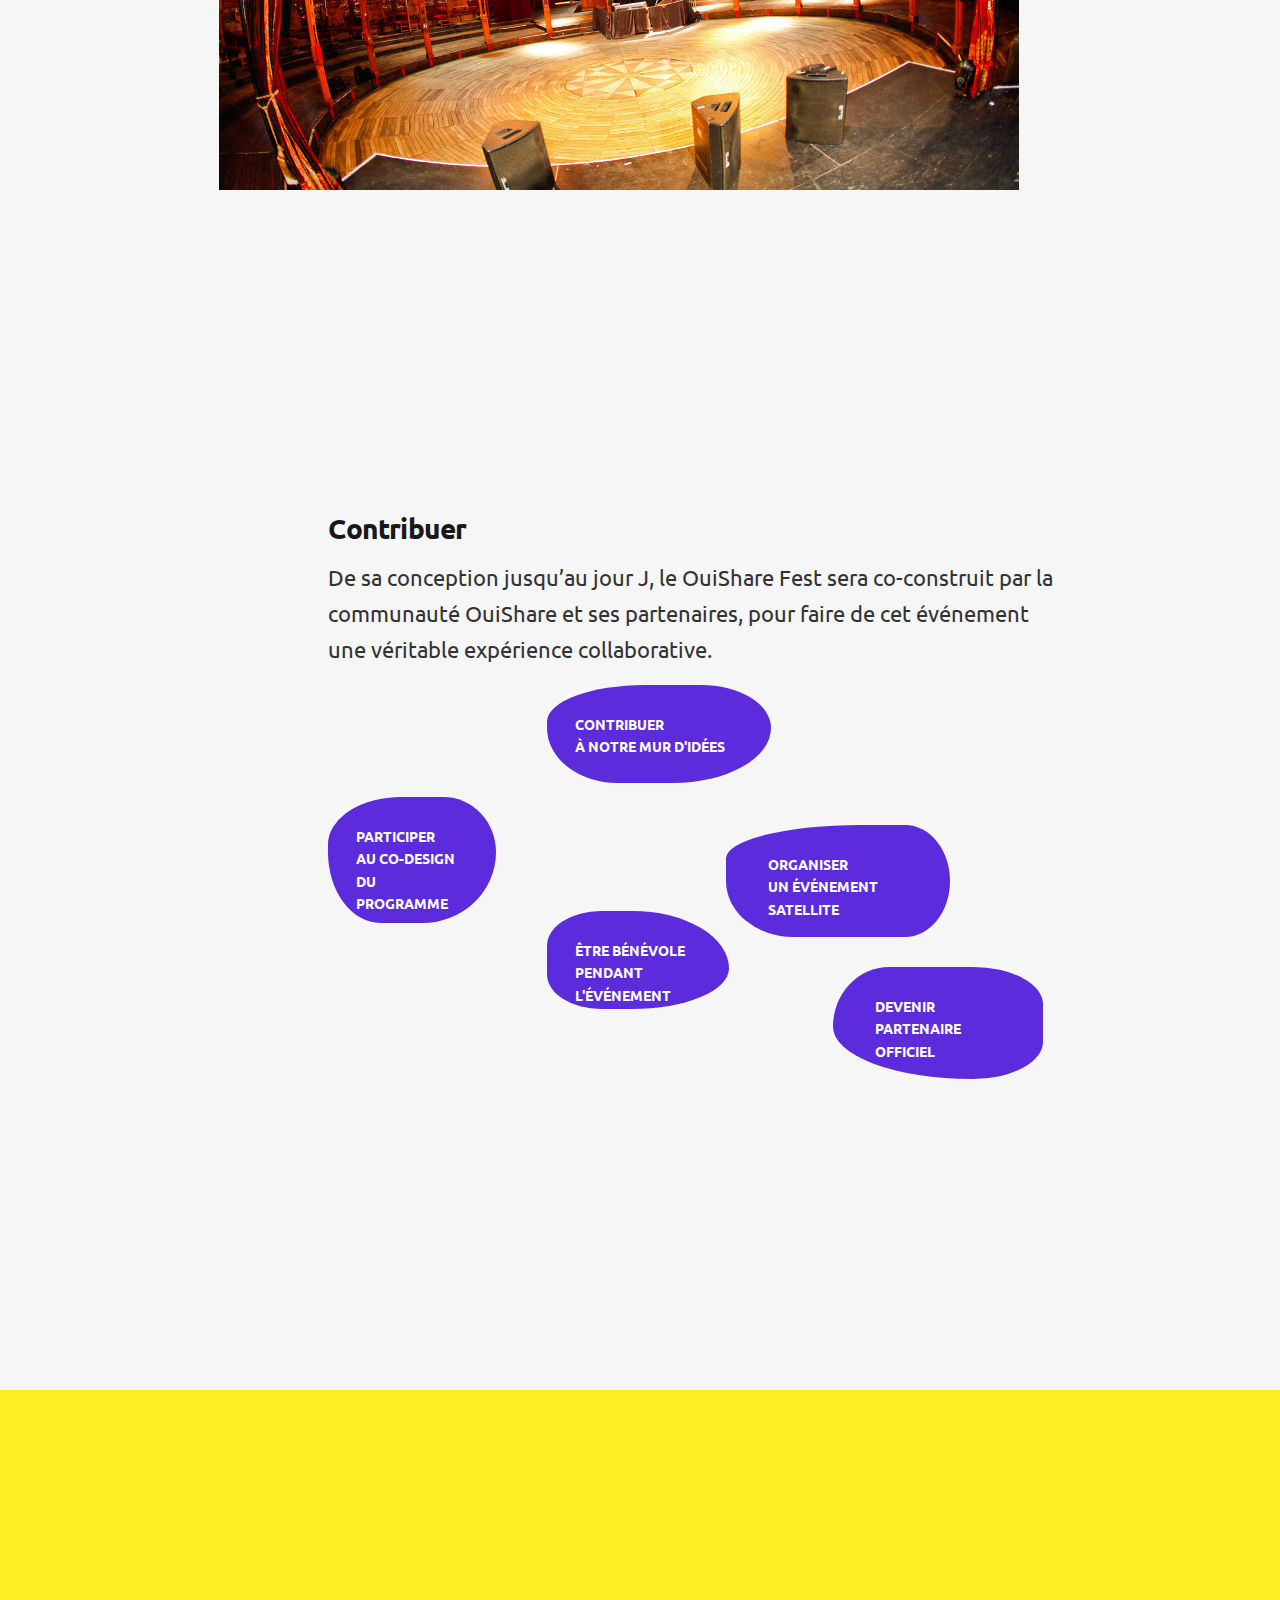
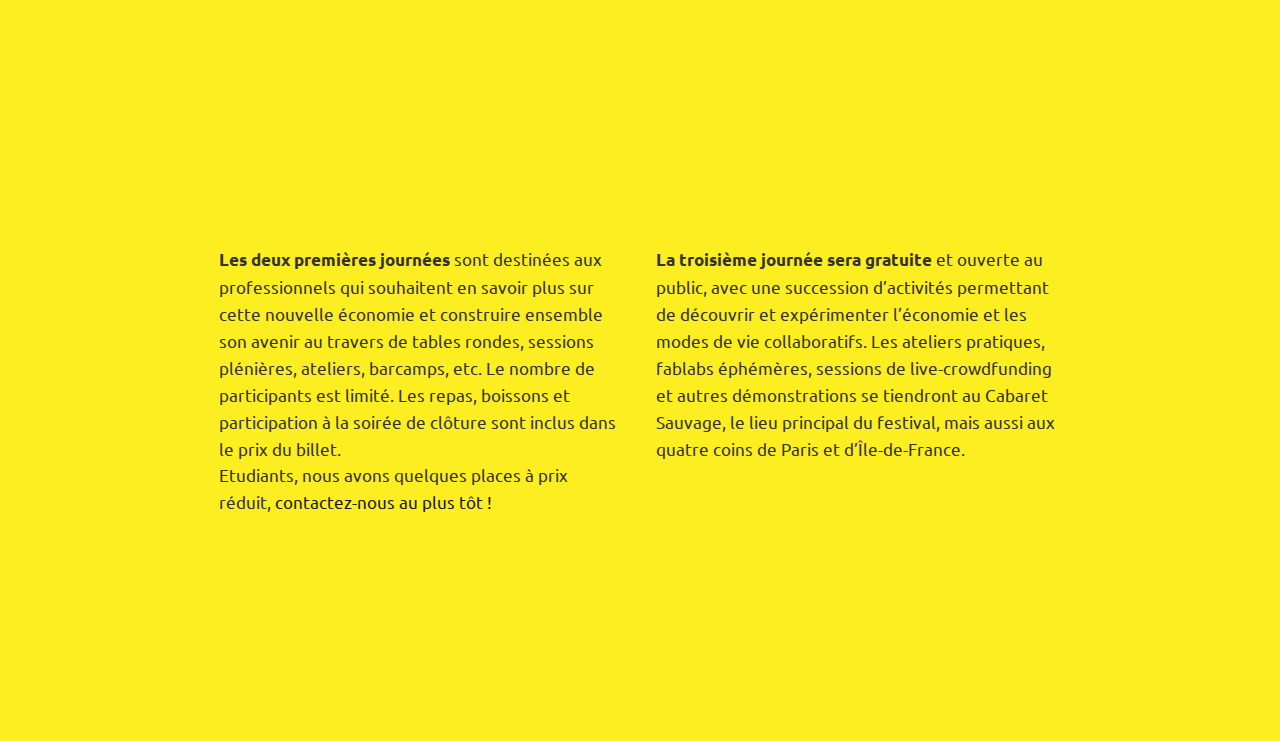
==== commit 784a013f: "fr" ====
--- a/fr.html
+++ b/fr.html
@@ -645,7 +645,7 @@
           <li class="speakers-item" itemprop="performer" itemscope itemtype="http://schema.org/Person">
 
             <span class="speaker-photo">
-              <img class="photo" src="img/speakers/Speakers_Roger.jpg" alt="Jean-Baptiste Roger" itemprop="image">
+              <img class="photo" src="img/speakers/roger.jpg" alt="Jean-Baptiste Roger" itemprop="image">
             </span>
 
             <h3 class="speakers-name">Jean-Baptiste Roger</h3>
@@ -866,7 +866,7 @@
                 <br/>
                 </span>
                 <span class="sponsor-twitter">
-                <img src="img/twitter.png"/>
+                <img src="img/twitter.jpg"/>
                 @
                 Btincq
               </p>
@@ -899,7 +899,7 @@
                 <br/>
                 </span>
                 <span class="sponsor-twitter">
-                <img src="img/twitter.png"/>
+                <img src="img/twitter.jpg"/>
                 @
                 AntoLeonard
               </p>
@@ -929,7 +929,7 @@
                 <br/>
                 </span>
                 <span class="sponsor-twitter">
-                <img src="img/twitter.png"/>
+                <img src="img/twitter.jpg"/>
                 @
                 Francesca_sp
               </p>
@@ -962,7 +962,7 @@
                 <br/>
                 </span>
                 <span class="sponsor-twitter">
-                <img src="img/twitter.png"/>
+                <img src="img/twitter.jpg"/>
                 @
                 CristobGarcia
               </p>
@@ -992,7 +992,7 @@
                 <br/>
                 </span>
                 <span class="sponsor-twitter">
-                <img src="img/twitter.png"/>
+                <img src="img/twitter.jpg"/>
                 @
                 elfpavlik
               </p>
@@ -1025,7 +1025,7 @@
                 <br/>
                 </span>
                 <span class="sponsor-twitter">
-                <img src="img/twitter.png"/>
+                <img src="img/twitter.jpg"/>
                 @
                 Celyagd
               </p>
@@ -1055,7 +1055,7 @@
                 <br/>
                 </span>
                 <span class="sponsor-twitter">
-                <img src="img/twitter.png"/>
+                <img src="img/twitter.jpg"/>
                 @
                 meedabyte
               </p>
@@ -1088,7 +1088,7 @@
                 <br/>
                 </span>
                 <span class="sponsor-twitter">
-                <img src="img/twitter.png"/>
+                <img src="img/twitter.jpg"/>
                 @
                 T_M_Arch
               </p>
@@ -1118,7 +1118,7 @@
                 <br/>
                 </span>
                 <span class="sponsor-twitter">
-                <img src="img/twitter.png"/>
+                <img src="img/twitter.jpg"/>
                 @
                 Maxlath
               </p>
@@ -1139,7 +1139,7 @@
         <div class="span6">
           <li class="sponsor-item" itemscope itemtype="http://schema.org/Person">
             <div class="sponsor-photo">
-              <img src="img/team/Team_JB_Roger.jpg" alt="Jean-Baptiste Roger" class="photo" itemprop="image">
+              <img src="img/speakers/roger.jpg" alt="Jean-Baptiste Roger" class="photo" itemprop="image">
             </div>
             <div class="sponsor-details">
               <h3 class="sponsor-name">
@@ -1151,7 +1151,7 @@
                 <br/>
                 </span>
                 <span class="sponsor-twitter">
-                <img src="img/twitter.png"/>
+                <img src="img/twitter.jpg"/>
                 @
                 jbroger
               </p>
@@ -1181,7 +1181,7 @@
                 <br/>
                 </span>
                 <span class="sponsor-twitter">
-                <img src="img/twitter.png"/>
+                <img src="img/twitter.jpg"/>
                 @
                 KaSaraGold
               </p>
--- a/css/theme.css
+++ b/css/theme.css
@@ -526,6 +526,7 @@
 
 .registerright.french{
     margin-bottom:0;
+    font-size:1em;
 }
 /* =============================================================================
    CONTACT
@@ -574,8 +575,8 @@
       padding-top:3em;
   }
   .cabaret img{
-      height: 438px;
-      width: 700px;
+      height: 313px;
+      width: 500px;
   }
   .contribute{
       padding-top:2em;
@@ -616,10 +617,6 @@
   }
   .partners{
       padding-top:4em;
-  }
-  .cabaret img{
-      height: 313px;
-      width: 500px;
   }
   .volunteer{
       margin-top: -2em;
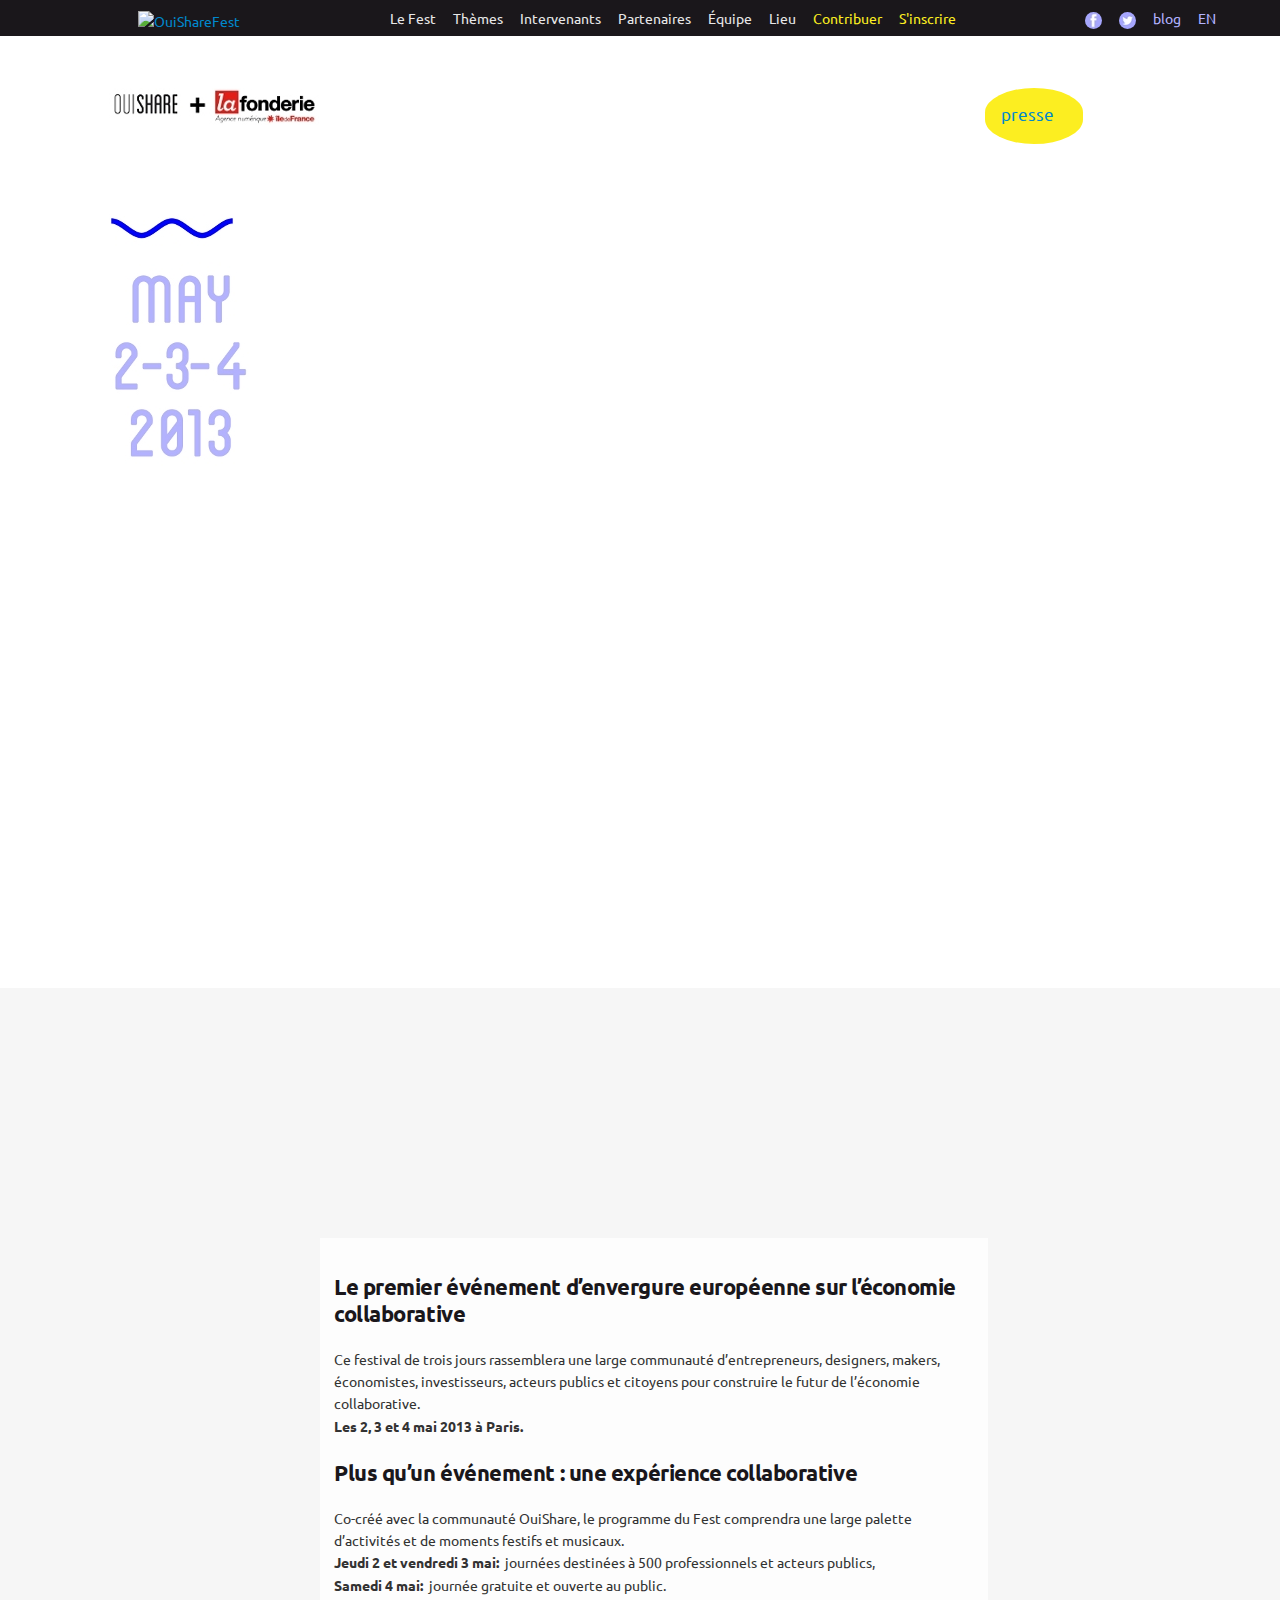
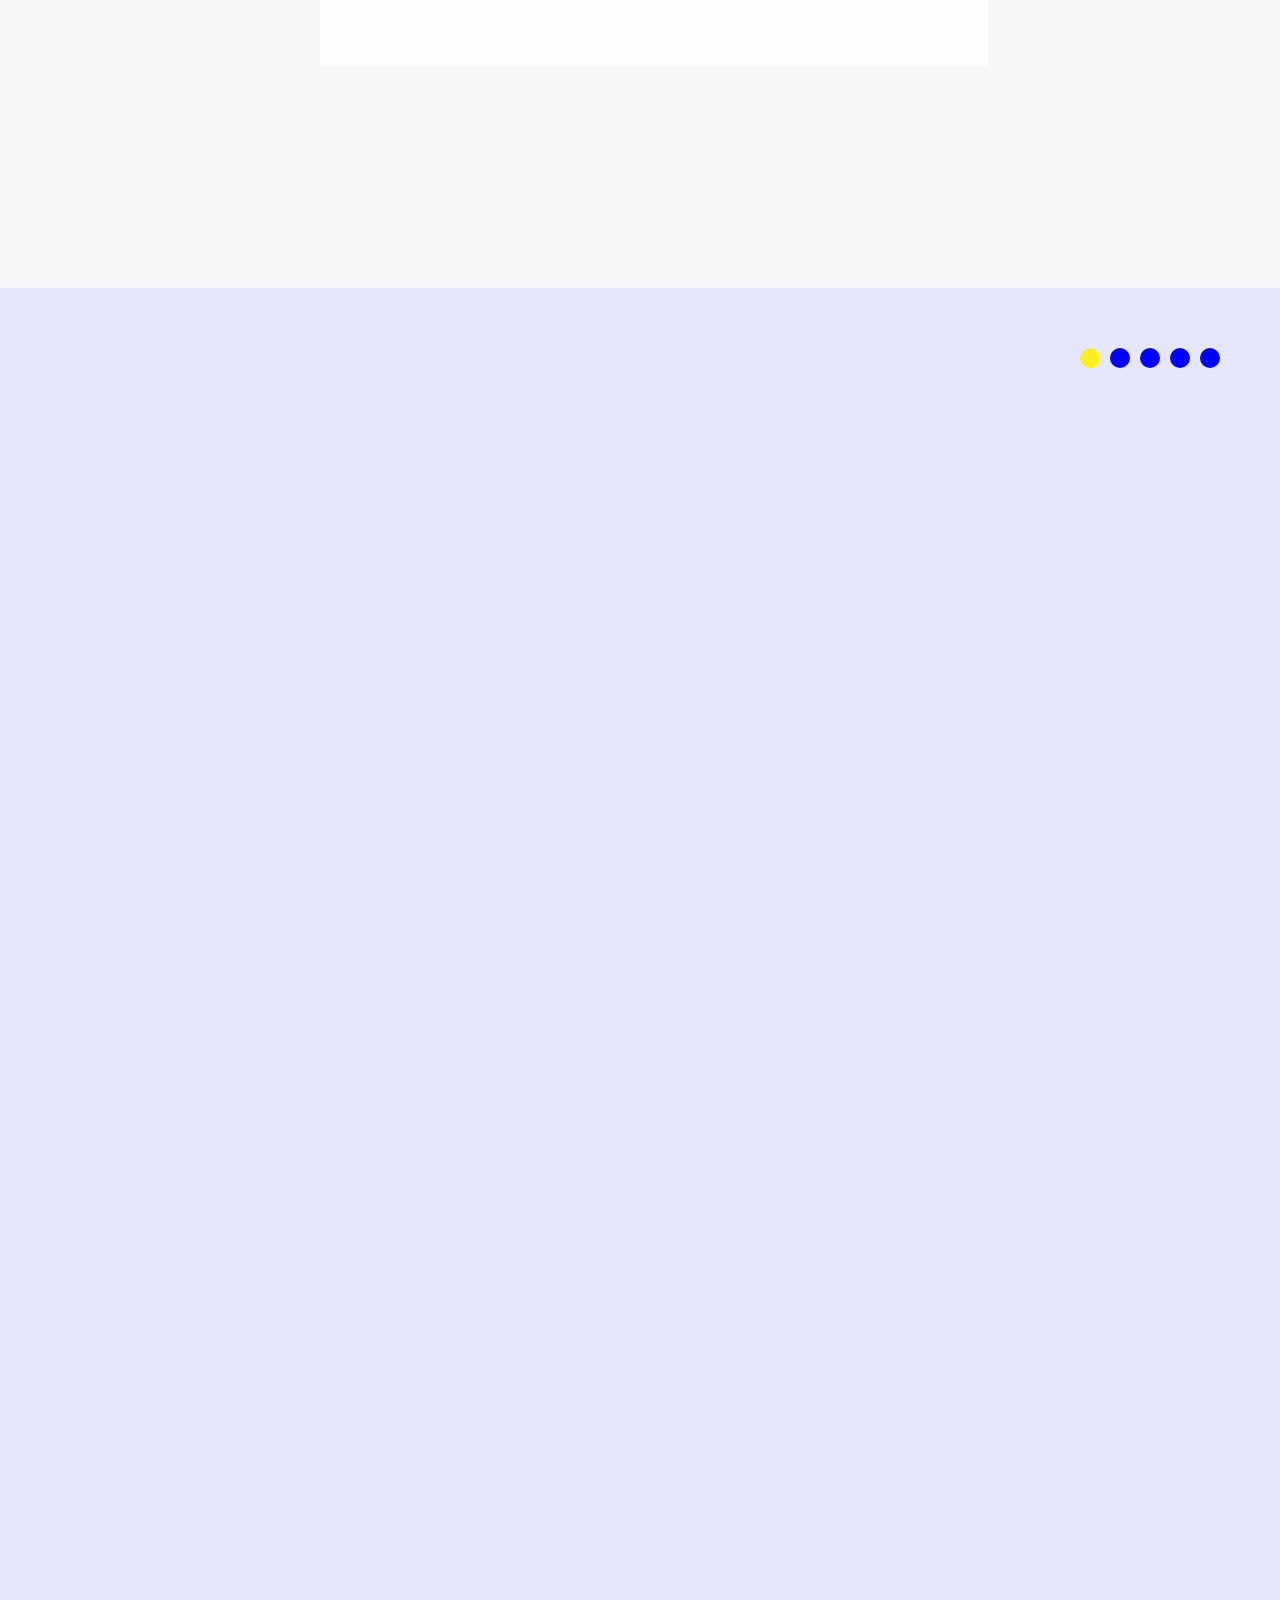
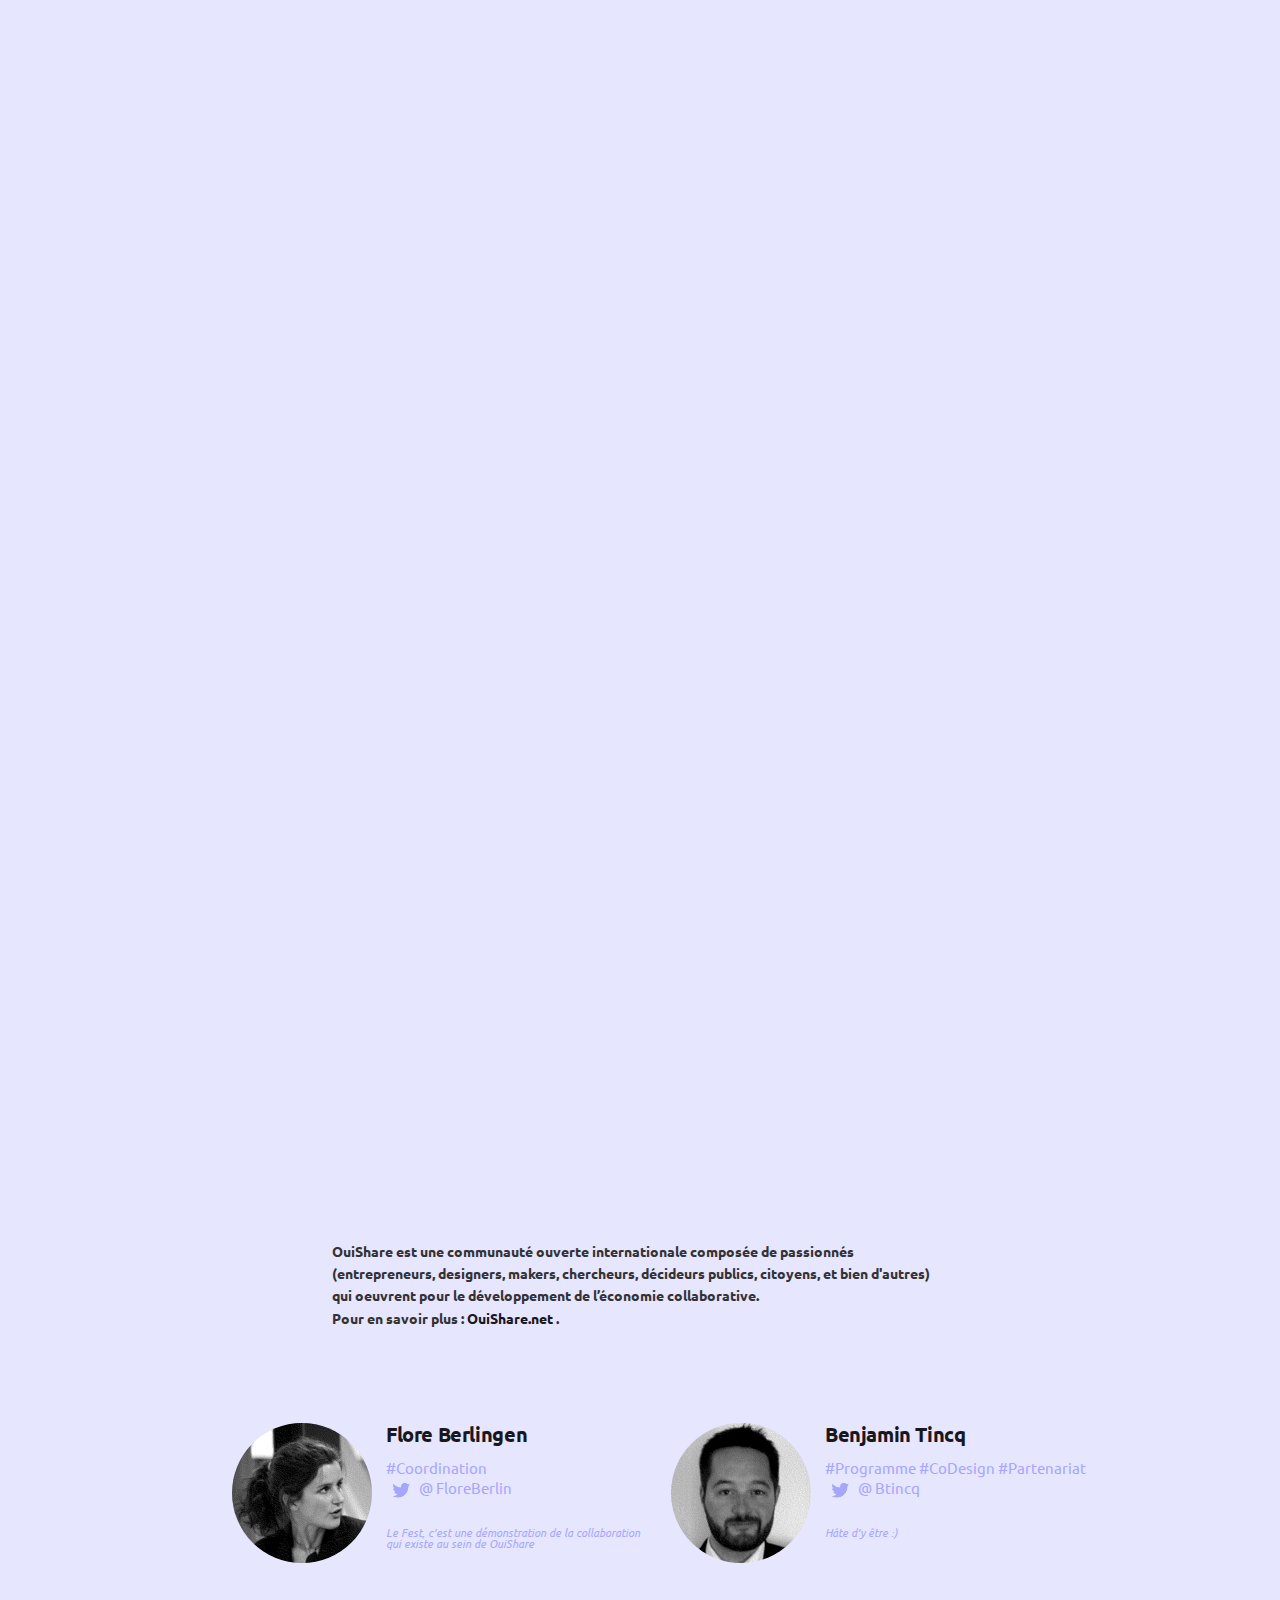
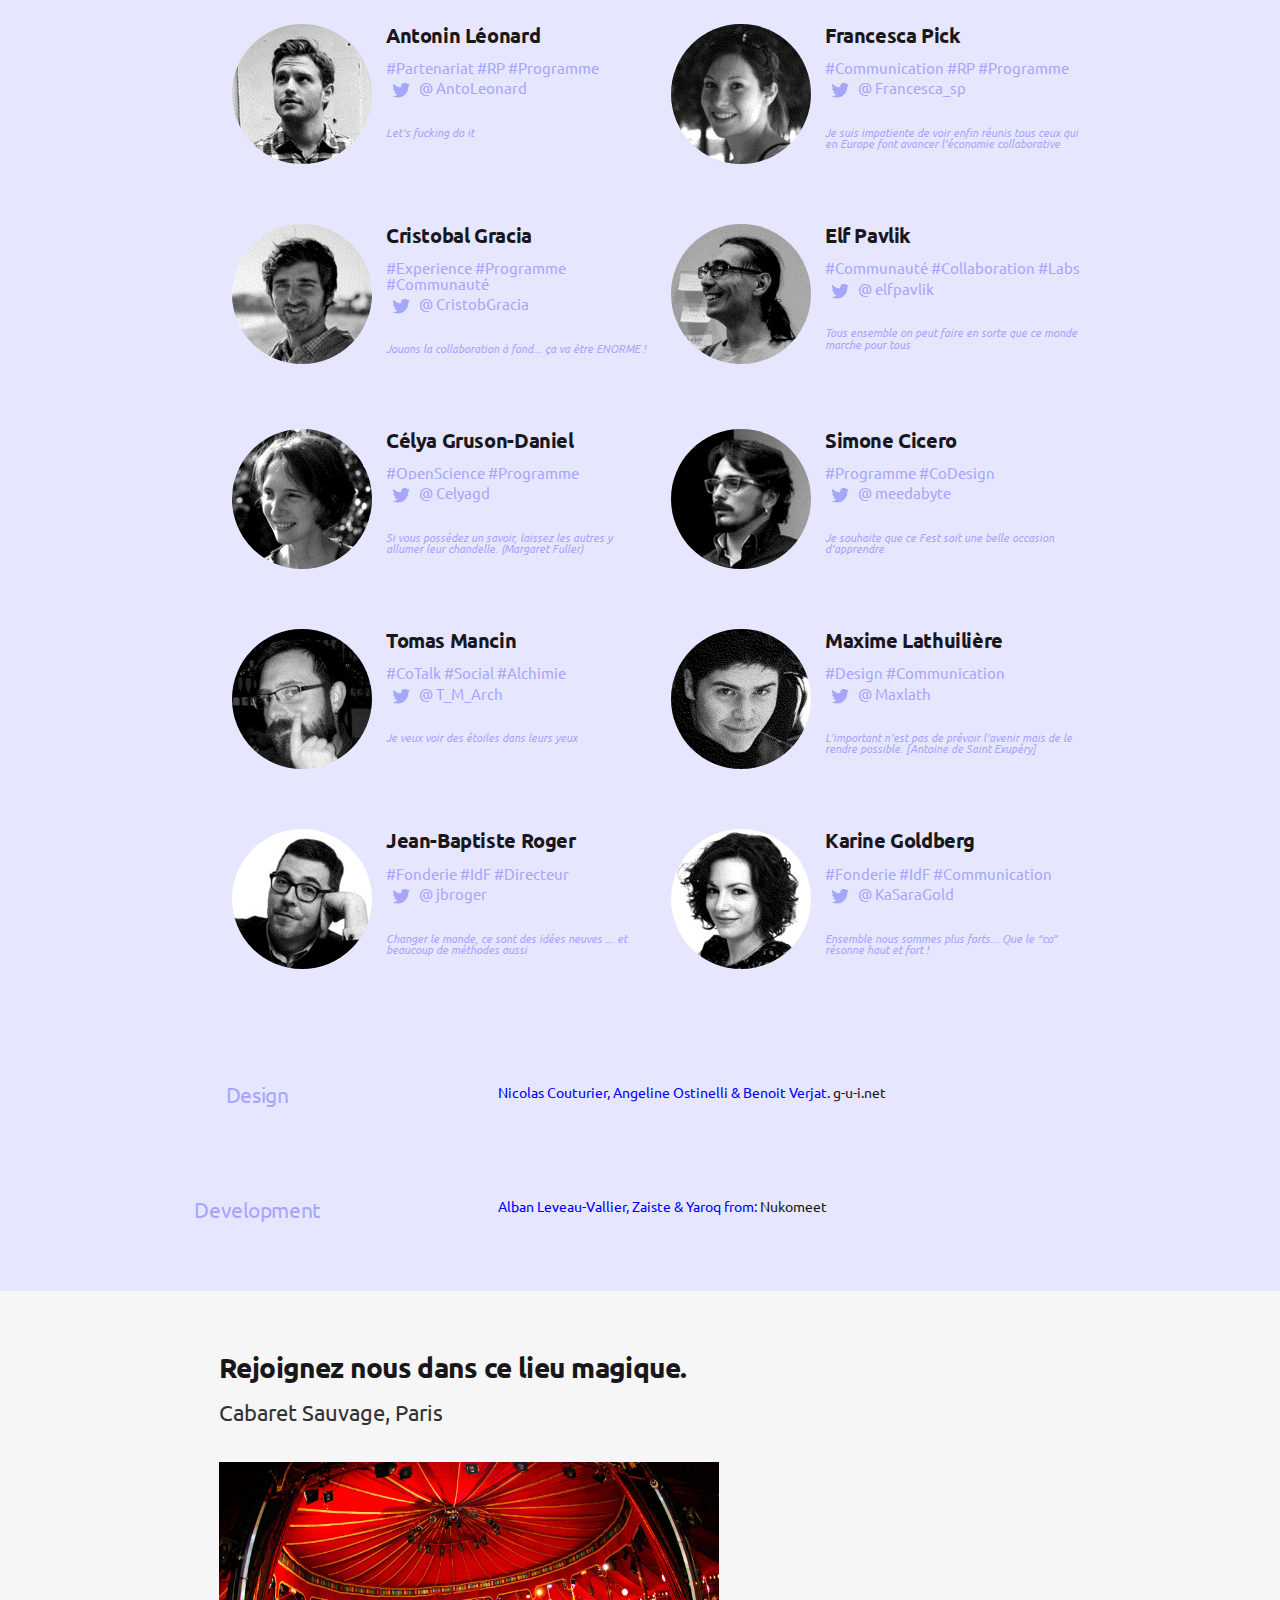
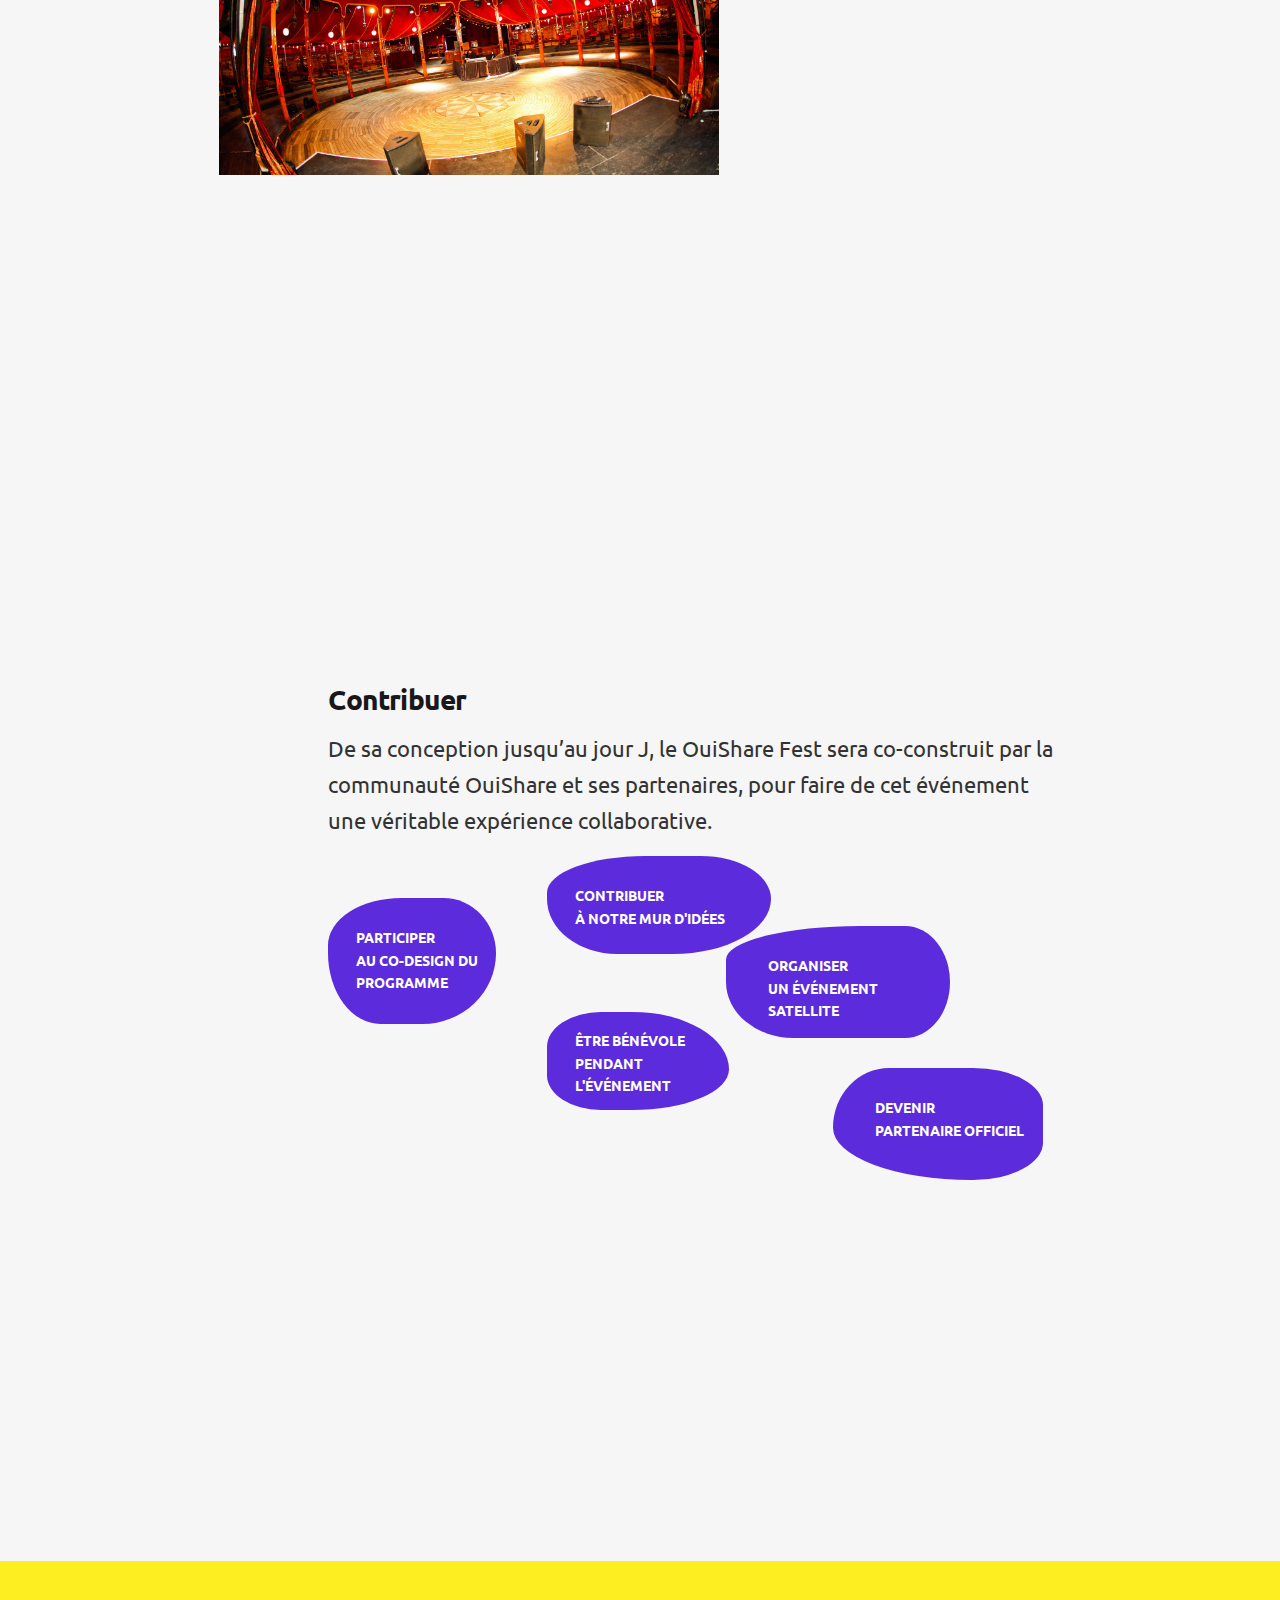
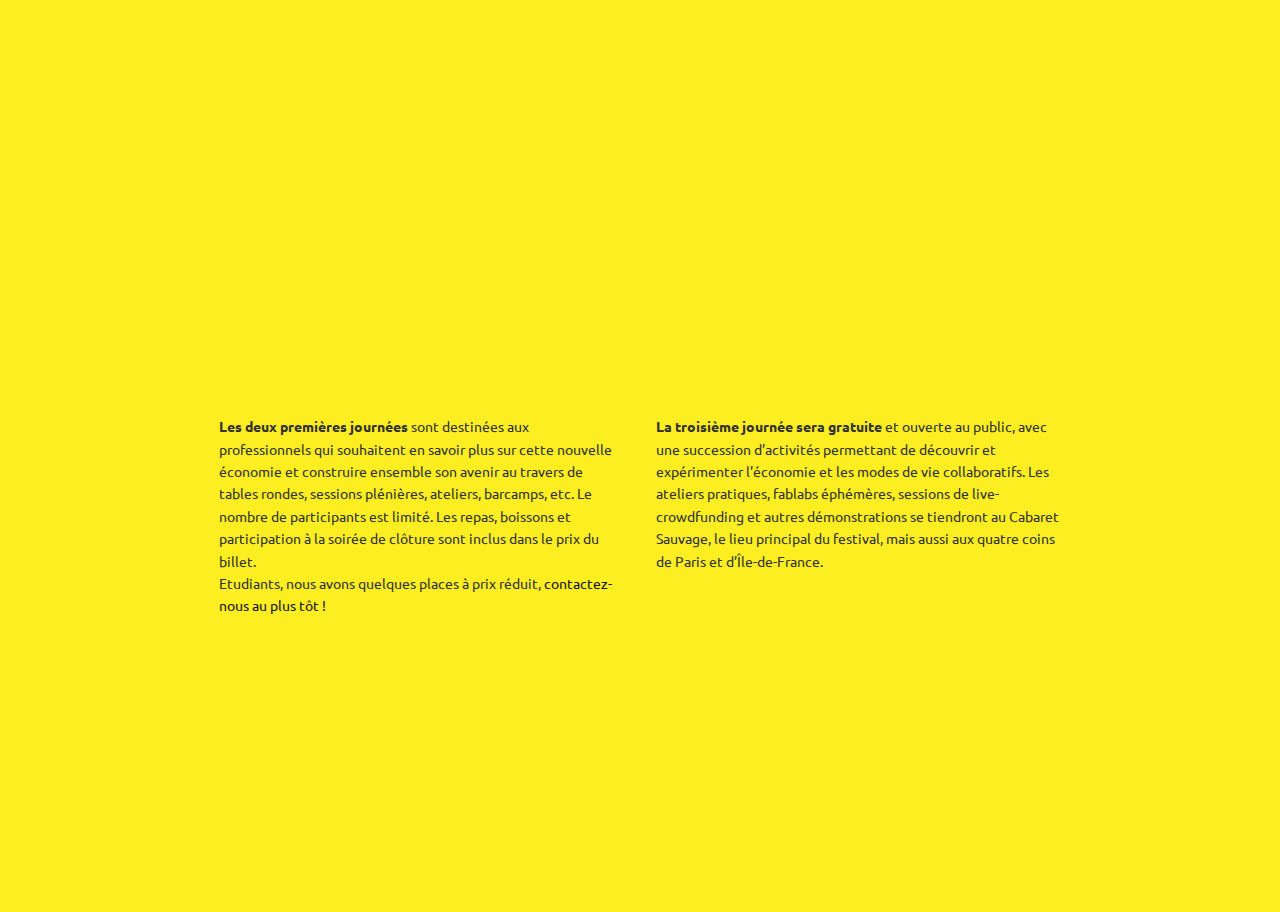
==== commit 92a5ca5d: "fr" ====
--- a/fr.html
+++ b/fr.html
@@ -5,9 +5,12 @@
   <title itemprop="name">OuiShare Fest : un festival de trois jours sur l'économie collaborative</title>
 
   <meta charset="utf-8">
-  <meta name="author" content="OuiShare Fest : un festival de trois jours sur l'économie collaborative">
-  <meta name="description" content=" ">
-  <meta name="viewport" content="width=device-width">
+  <meta name="author" content="OuiShare Fest : a three-day festival about the collaborative economy">
+  <meta name="description" content="A three-day festival bringing together a global community of entrepreneurs, designers, makers, economists, investors, politicians and citizens to build a collaborative future. Paris, May 2-3-4, 2013.">
+  <meta name="viewport" content="width=device-width, initial-scale=1, maximum-scale=1">
+  <meta property="og:title" content="OuiShare Fest : A Collaborative Economy Festival ?" />
+  <meta property="og:description" content="A three-day festival bringing together a global community of entrepreneurs, designers, makers, economists, investors, politicians and citizens to build a collaborative future. Paris, May 2-3-4, 2013." />
+  <meta property="og:image" content="http://albanlv.github.com/ouisharefest/img/logo_mobile.jpg" />
 
   <link rel="shortcut icon" href="img/favicon.ico" type="image/x-icon">
   <link rel="apple-touch-icon" href="img/apple-touch-icon.png">
@@ -24,7 +27,7 @@
   <div class="global">
 
     <!-- NAVIGATION -->
-<div class="navbar">
+<div class="navbar hidden-phone">
   <nav id="nav">
     <div class="navbar-inner">
       <ul class="wrapper nav">
@@ -66,7 +69,7 @@
 
         <li class="nav-item">
           <a href="http://www.facebook.com/ouishare" target="_blank" class="facebook nav-link">
-            <img src='img/facebook_icon.png'class='facebook_icon'/>
+            <img src='img/facebook_icon.jpg'class='facebook_icon'/>
           </a>
         </li>
         <li class="nav-item">
@@ -85,26 +88,29 @@
 
     <!-- HEADER -->
 <header class="header">
-    <div class="row-fluid">
+    <div class="logo-mobile visible-phone">
+      <img src="img/logo_mobile.jpg" alt="ouisharefest">
+    </div>
+    <div class="row-fluid hidden-phone">
       <div class="span4 offset1">
         <div class="logosmall">
-          <img src='img/logosmall.jpg'>
+          <img src='img/logosmall.jpg' alt="OuiShare + La Fonderie">
         </div>
       </div>
       <div class="presskit span2 offset4">
         <div class="presskitshape">
           <div class="presskittext">
-            <a href="http://ouisharefest.com/presskit.zip">
+            <a href="https://dl.dropbox.com/u/47516925/OuiShareFest-Press-kit.zip">
               presse
             </a>
           </div>
         </div>
       </div>
     </div>
-    <div class="row-fluid">
+    <div class="row-fluid hidden-phone">
       <div class="span2 offset1">
         <div class="wave">
-          <img src='img/wave.jpg'/>
+          <img src='img/wave.jpg'alt="2-3-4 may"/>
         </div>
       </div>
       <div class="iframe-rwd span8">
@@ -121,7 +127,7 @@
   <!-- ABOUT -->
 
   <section class="about" id="about">
-    <div class="container-fluid">
+    <div class="container-fluid hidden-phone">
   <div class="row-fluid">
     <div class="span9 offset2">
       <div class="aboutframe">
@@ -143,13 +149,13 @@
         Co-créé avec la communauté OuiShare, le programme du Fest comprendra une large palette d’activités et de moments festifs et musicaux.
           <br/>
           <strong>
-              Jeudi 2 et vendredi 3 mai:
+              Jeudi 2 et vendredi 3 mai:&nbsp;
           </strong>
            journées destinées à 500 professionnels et acteurs publics,  
 
           <br/>
           <strong>
-              Samedi 4 mai :
+              Samedi 4 mai:&nbsp;
           </strong>
            journée gratuite et ouverte au public.
         </p>
@@ -157,6 +163,35 @@
     </div>
   </div>
 </div>
+<div class="aboutframe-phone visible-phone">
+        <h3>
+          The first major European event dedicated to the collaborative economy.
+        </h3>
+        <p itemprop="description">
+          This three days festival will bring together a global community of entrepreneurs, designers, makers, economists, investors, politicians and citizens to build a collaborative future.
+        <br/>
+        <strong>
+        Paris, May 2-3-4, 2013.
+        </strong>
+        </p>
+        <h3>
+          Not just another business conference.
+        </h3>
+        <p></p>
+        <p>
+          Co-designed with its community, OuiShare Fest will feature a wide range of hands-on activities and great live music.
+          <br/>
+          <strong>
+            Day 1-2
+          </strong>
+            will gather 500 professionals and public officials.
+          <br/>
+          <strong>
+            Day 3
+          </strong>
+          will be free and open to the public.
+        </p>
+</div>
 
   </section>
 
@@ -165,8 +200,8 @@
   <!-- TOPICS -->
 
   <section class="topics" id="topics">
-    <div class="container-fluid topicscontainer">
-<div id="myCarousel" class="carousel slide fr">
+    <div class="container-fluid topicscontainer hidden-phone">
+<div id="myCarousel" class="carousel slide">
   <ol class="carousel-indicators">
     <li data-target="#myCarousel" data-slide-to="0" class="active"></li>
     <li data-target="#myCarousel" data-slide-to="1"></li>
@@ -245,7 +280,7 @@
   <!-- SPEAKERS -->
 
   <section class="speakers" id="speakers">
-    <div class="container-fluid speaker-container">
+    <div class="container-fluid speaker-container hidden-phone">
   <ul class="speakers-list">
       <div class="row-fluid">
 
@@ -728,6 +763,7 @@
       </div>
     </ul>
 </div>
+
   </section>
 
   <!-- / SPEAKERS -->
@@ -735,8 +771,8 @@
   <!-- PARTNERS -->
 
   <section class="partners" id="partners">
-    <div class="row-fluid">
-  <div class="partnersframe span6 offset3">
+<div class="centerpartners">
+  <div class="partnersframe hidden-phone">
     <div class="row-fluid">
       <div class="fonderie2 span6 offset3">
         <a href="http://www.lafonderie-idf.fr/">
@@ -779,10 +815,7 @@
       </div>
     </div>
   </div>
-</div>
-<div class="row-fluid">
-  <div class="span5 offset3">
-    <div class="partnerstext">
+  <div class="partnerstext hidden-phone">
       <p>
       Vous souhaitez devenir partenaire du OuiShare Fest ?
         <br/>
@@ -796,6 +829,52 @@
     </div>
   </div>
 </div>
+<div class="partners-phone visible-phone">
+  <h3>Partners</h3>
+  <p>
+    <a href="http://www.lafonderie-idf.fr/" target="_blank">
+      La Fonderie
+    </a>
+  </p>
+  <p>
+    <a href="http://www.shareable.net/" target="_blank">
+      Shareable
+    </a>
+  </p>
+  <p>
+    <a href="http://collaborativeconsumption.com/" target="_blank">
+      Collaborativeconsumption
+    </a>
+  </p>
+  <p>
+    <a href="http://p2pfoundation.net/" target="_blank">
+      P2P Foundation
+    </a>
+  </p>
+  <p>
+    <a href="http://meshing.it/companies/59759-Mesh-Labs" target="_blank">
+      Meshlabs
+    </a>
+  </p>
+  <p>
+    <a href="http://www.deskmag.com/fr" target="_blank">
+      Deskmag
+    </a>
+  <p>
+    <a href="http://fing.org/" target="_blank">
+      Fing
+    </a>
+  <p>
+  <div class="partnerstext">
+    <p>
+      If you would like to become a partner,
+      please contact us at <br/>
+      <a href="mailto:contribute@ouisharefest.com">
+        contribute@ouisharefest.com
+      </a>
+    </p>
+  </div>
+</div>
   </section>
 
   <!-- / PARTNERS -->
@@ -803,7 +882,7 @@
   <!-- SPONSORS -->
 
   <section class="sponsors" id="sponsors">
-    <div class="container-fluid">
+    <div class="container-fluid hidden-phone">
   <div class="team-container">
     <div class="row-fluid">
       <div class="teamtext span10">
@@ -964,7 +1043,7 @@
                 <span class="sponsor-twitter">
                 <img src="img/twitter.jpg"/>
                 @
-                CristobGarcia
+                CristobGracia
               </p>
               </span>
               <span class="sponsor-quote">
@@ -1233,16 +1312,17 @@
   <!-- LOCATION -->
 
   <section class="location" id="location">
-    <div class="container-fluid">
+    <div class="container-fluid hidden-phone">
   <div class="row-fluid">
-    <div class="span8 offset2">
+    <div class="span10 offset2">
       <h3>
         Rejoignez nous dans ce lieu magique.
       </h3>
       <p>
         Cabaret Sauvage, Paris
       </p>
-      <img src="img/cabaret.jpg"/>
+      <div class="cabaret">
+        <img src="img/cabaret.jpg" alt="cabaret"/>
     </div>
   </div>
 </div>
@@ -1255,7 +1335,8 @@
   <!-- CONTRIBUTE -->
 
   <section class="contribute" id="contribute">
-    <div class="row-fluid">
+  <div class="container-fluid hidden-phone">
+<div class="row-fluid ">
   <div class="contributetext span7 offset3">
     <h3>
         Contribuer
@@ -1267,7 +1348,7 @@
 </div>
 <div class="row-fluid">
   <div class="span2 offset5">
-    <div class="call post">
+    <div class="call french post">
       <a href="http://wallwisher.com/wall/OuiShareFest">
         <p>
         Contribuer
@@ -1280,7 +1361,7 @@
 </div>
 <div class="row-fluid">
   <div class="span2 offset3">
-    <div class="call codesign">
+    <div class="call french codesign">
       <a href="http://bit.ly/OuiShareFestCall">
         <p>
         Participer
@@ -1293,7 +1374,7 @@
 </div>
 <div class="row-fluid">
   <div class="span2 offset6">
-    <div class="host call">
+    <div class="host french call">
       <a href="mailto:contribute@ouisharefest.com?subject=Satellite Event for OuiShare Fest">
         <p>
         Organiser
@@ -1306,7 +1387,7 @@
 </div>
 <div class="row-fluid">
   <div class="span2 offset5">
-    <div class="volunteer call">
+    <div class="volunteer french call">
       <a href="http://bit.ly/OuiShareFestCall">
         <p>
         Être bénévole
@@ -1319,7 +1400,7 @@
 </div>
 <div class="row-fluid">
   <div class="span2 offset8">
-    <div class="become call">
+    <div class="become french call">
       <a href="mailto:contribute@ouisharefest.com?subject=OuiShare Fest Partnership">
         <p>
         Devenir
@@ -1332,6 +1413,7 @@
     </div>
   </div>
 </div>
+</div>
   </section>
 
   <!-- / CONTRIBUTE -->
@@ -1344,7 +1426,7 @@
         <iframe src="https://www.weezevent.com/widget_billeterie.php?id_evenement=30219&amp;code=38902&amp;cas=1" width="650" height="600"></iframe>
       </div>
     </div>
-    <div class="row-fluid">
+    <div class="row-fluid hidden-phone">
     <div class="registerleft french span4 offset2">
       <p>
       <strong>
--- a/css/theme.css
+++ b/css/theme.css
@@ -16,6 +16,11 @@
   font-weight: normal;
   margin-bottom:.4em;
   letter-spacing: -.02em;
+}
+h2{
+    font-size:4em;
+    text-align:center;
+    margin-bottom:1em;
 }
 h3 {font-size: 2em;}
 h4 {font-size:3em;}
@@ -187,9 +192,11 @@
 .aboutframe {
     position:absolute;
     top:50%;
-    height: 24em;
-    width:70em;
-    margin-top:-12em;
+    right: 50%;
+    left:50%;
+    height: 400px;
+    width:50%;
+    margin:-200px -25% auto;
     background:rgba(255,255,255, 0.8);
     padding:2em;
 }
@@ -208,17 +215,20 @@
    color:white;
    height:100% !important;
    display:block;
-   padding-bottom:10em;
+}
+.container-fluid.topicscontainer.hidden-phone{
+    height:100%;
 }
 .topicscontainer{
     width:100%;
+    height:100%;
 }
 .topics h3{
   color:white;
   font-weight:bold;
   line-height:1.3em;
 }
-.carousel .carousel-inner .slide .item {
+.carousel, .carousel-inner, .slide, .item {
     height:100%;
     max-height:100%;
     width:100%;
@@ -232,9 +242,10 @@
     height:200px;
     width:60%;
     top:50%;
-    margin: 0 auto;
+    left:50%;
+    right:50%;
+    margin: -100px -30% auto;
     background: rgba(166,166,255,0.85);
-    margin-top:-100px;
 }
 .carousel-caption p{
     line-height:2;
@@ -288,8 +299,7 @@
    SPEAKER
    ========================================================================== */
 .speakers{
-  padding-top:10em;
-  height: 270% !important;
+  padding-top:4em;
 }
 .speaker-container{
     padding-left:10%;
@@ -348,13 +358,20 @@
    PARTNERS
    ========================================================================== */
 .partners{
-    padding-top:14em;
     background: url('../img/backgrounds/background_partners.jpg') no-repeat center center fixed;
     -webkit-background-size: cover;
     -moz-background-size: cover;
     -o-background-size: cover;
     background-size: cover;
 }
+.centerpartners{
+    position:absolute;
+    top:50%;
+    left:50%;
+    right:50%;
+    height:400px;
+    margin: -200px -25% auto;
+}
 .partnersframe{
     background:white;
 }
@@ -379,11 +396,10 @@
    ========================================================================== */
 .sponsors{
   display:block;
-  height: 270% !important;
   background-color: #e6e6ff;
 }
 .team-container{
-    padding:5% 15%;
+    padding:4% 15%;
 }
 .teamtext{
   padding-left:10em;
@@ -422,7 +438,6 @@
 .sponsors p {font-size:1em;}
 .credits{
   margin-top:4em;
-  padding-left:10em;
 }
 .credits p{
   font-size:1em;
@@ -455,6 +470,12 @@
     font-size:1em;
     padding:2em;
 }
+.call.french p{
+    padding: 2em 0 0 2em;
+}
+.volunteer.call.french p{
+    padding-top:1.2em;
+}
 .post {
   display:block;
   width: 16em;
@@ -466,6 +487,7 @@
   display:block;
   width: 12em;
   height: 9em;
+  margin-top: -5em;
   -webkit-border-radius: 63px 63px 63px 63px / 108px 108px 72px 72px;
   border-radius:         70%  50%  70%  50%  / 60%   70%   90%  90%;
 }
@@ -514,20 +536,15 @@
     line-height:1.8em;
 }
 .register p {
-    font-size: 1.2em;
+    font-size: 1em;
 }
 .registerright{
     height:375px;
-    margin-bottom:4em;
 }
 .registerright iframe{
     overflow:hidden;
 }
 
-.registerright.french{
-    margin-bottom:0;
-    font-size:1em;
-}
 /* =============================================================================
    CONTACT
    ========================================================================== */
@@ -548,9 +565,6 @@
 
    .aboutframe {
     padding:1em;
-    height:310px;
-    width:65%;
-    margin-top:-155px;
   }
   .aboutframe h3{
     font-size:1.6em;
@@ -565,9 +579,6 @@
       font-weight: 1em;
       line-height: 1.4em;
   }
-  .sponsors{
-      height: 290% !important;
-  }
   .partners{
       padding-top: 8em;
   }
@@ -612,9 +623,6 @@
   .twitter{
       margin-left:1.2em;
   }
-  .aboutframe{
-      margin-top:10px;
-  }
   .partners{
       padding-top:4em;
   }
@@ -625,14 +633,137 @@
       display:none;
   }
 }
-@media only screen and (max-width : 480px) {
-  /* speakers */
-  .speaker-photo .photo {box-shadow: 0 0 0 3px rgba(0,0,0,.07);}
-  .speech-title {font-weight: bolder;}
-  .speech-time {
-    color:#2b2b2b;
-    background: transparent;
-    font-weight: bolder;
-  }
-  .github-link { display: none; }
+@media only screen and (max-width : 600px) {
+  body{
+      padding:0;
+  }
+  header{
+      padding:0;
+  }
+  .content section{
+      min-height:0%;
+  }
+  .location, .contribute{
+      padding:0
+  }
+  .logo-mobile{
+      margin: 0 auto;
+      width:300px;
+      height:278px;
+  }
+  .logo-mobile img{
+      max-width:100%;
+  }
+  .about {
+      background: white;
+      padding: 0;
+      margin:0;
+      height: 600px;
+  }
+  .aboutframe-phone {
+    position:relative;
+    height: 600px;
+    background:white;
+    padding:2em;
+    margin:0 auto;
+  }
+  .aboutframe-phone h3{
+      font-size:1.2em;
+    font-weight:bold;
+    line-height:1.4em;
+  }
+.aboutframe-phone p{
+    font-size: 1.2em;
+}
+  .topics {
+     height:0% !important;
+     padding:0;
+ }
+    .speakers{
+      padding:0;
+      height:1140px !important;
+    }
+    .speakers h3 {
+        text-align: center;
+        text-transform:uppercase;
+        padding: 2em;
+        font-size:1.6em;
+    }
+    .speakers-list{
+        padding:0;
+    }
+    .speakers-item{
+        height:1em;
+        margin-bottom:1em;
+    }
+    .speakers-name{
+        text-align:left;
+        margin:0;
+        font-size:0.8em;
+    }
+    .speakers-item p {
+        font-size:1em;
+        text-transform:uppercase;
+    }
+    .speakers-company{
+        text-align: right;
+        font-size:0.8em;
+    }
+  .partners{
+      padding:0;
+  }
+  .partners-phone h3{
+      font-size:1.6em;
+      padding: 1.5em;
+      text-align: center;
+      text-transform: uppercase;
+    }
+  .partners-phone p{
+      color: #666;
+      font-size: 1em;
+      text-align: center;
+      text-transform: uppercase;
+  }
+  .sponsors{
+      height:1750px !important;
+  }
+  .sponsors-list{
+      padding:0;
+  }
+  .team-phone h2{
+      font-size:1.6em;
+      padding: 1.5em;
+      text-align: center;
+      text-transform: uppercase;
+      font-weight:bold;
+  }
+  .team-phone h3{
+      font-size:1.2em;
+      text-align: center;
+      text-transform: uppercase;
+      font-weight:normal;
+  }
+  .team-phone p{
+      text-align: center;
+  }
+  .sponsor-item{
+      margin:0;
+  }
+  .credits{
+    margin:0;;
+    padding:0;
+  }
+  .credits p{
+    font-size:0.7em;
+    color:#0000ff;
+  }
+  .credits h2{font-size:1.2em;color:#a6a6ff;}
+  .credits h3{font-size:0.8em;color:#a6a6ff;}
+
+  .register{
+      background: white;
+  }
+  .registerright{
+      height:510px;
+  }
 }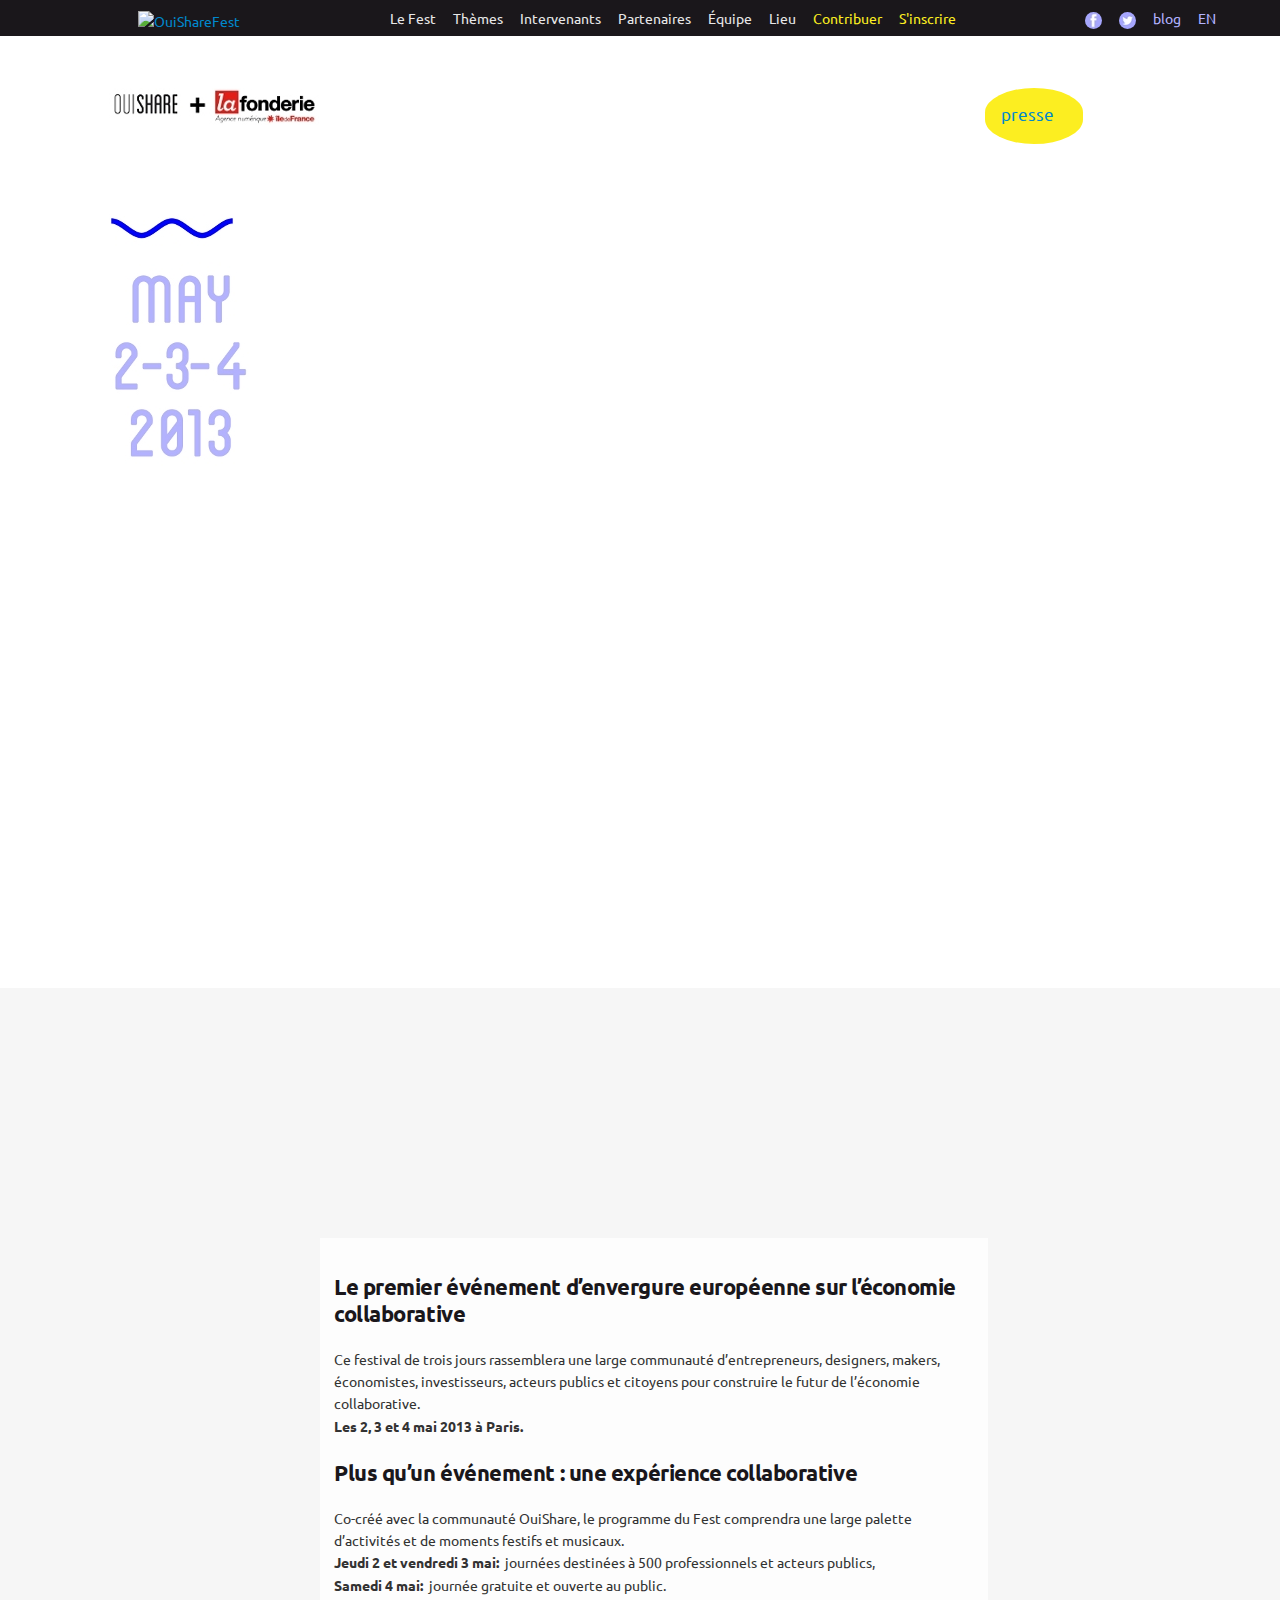
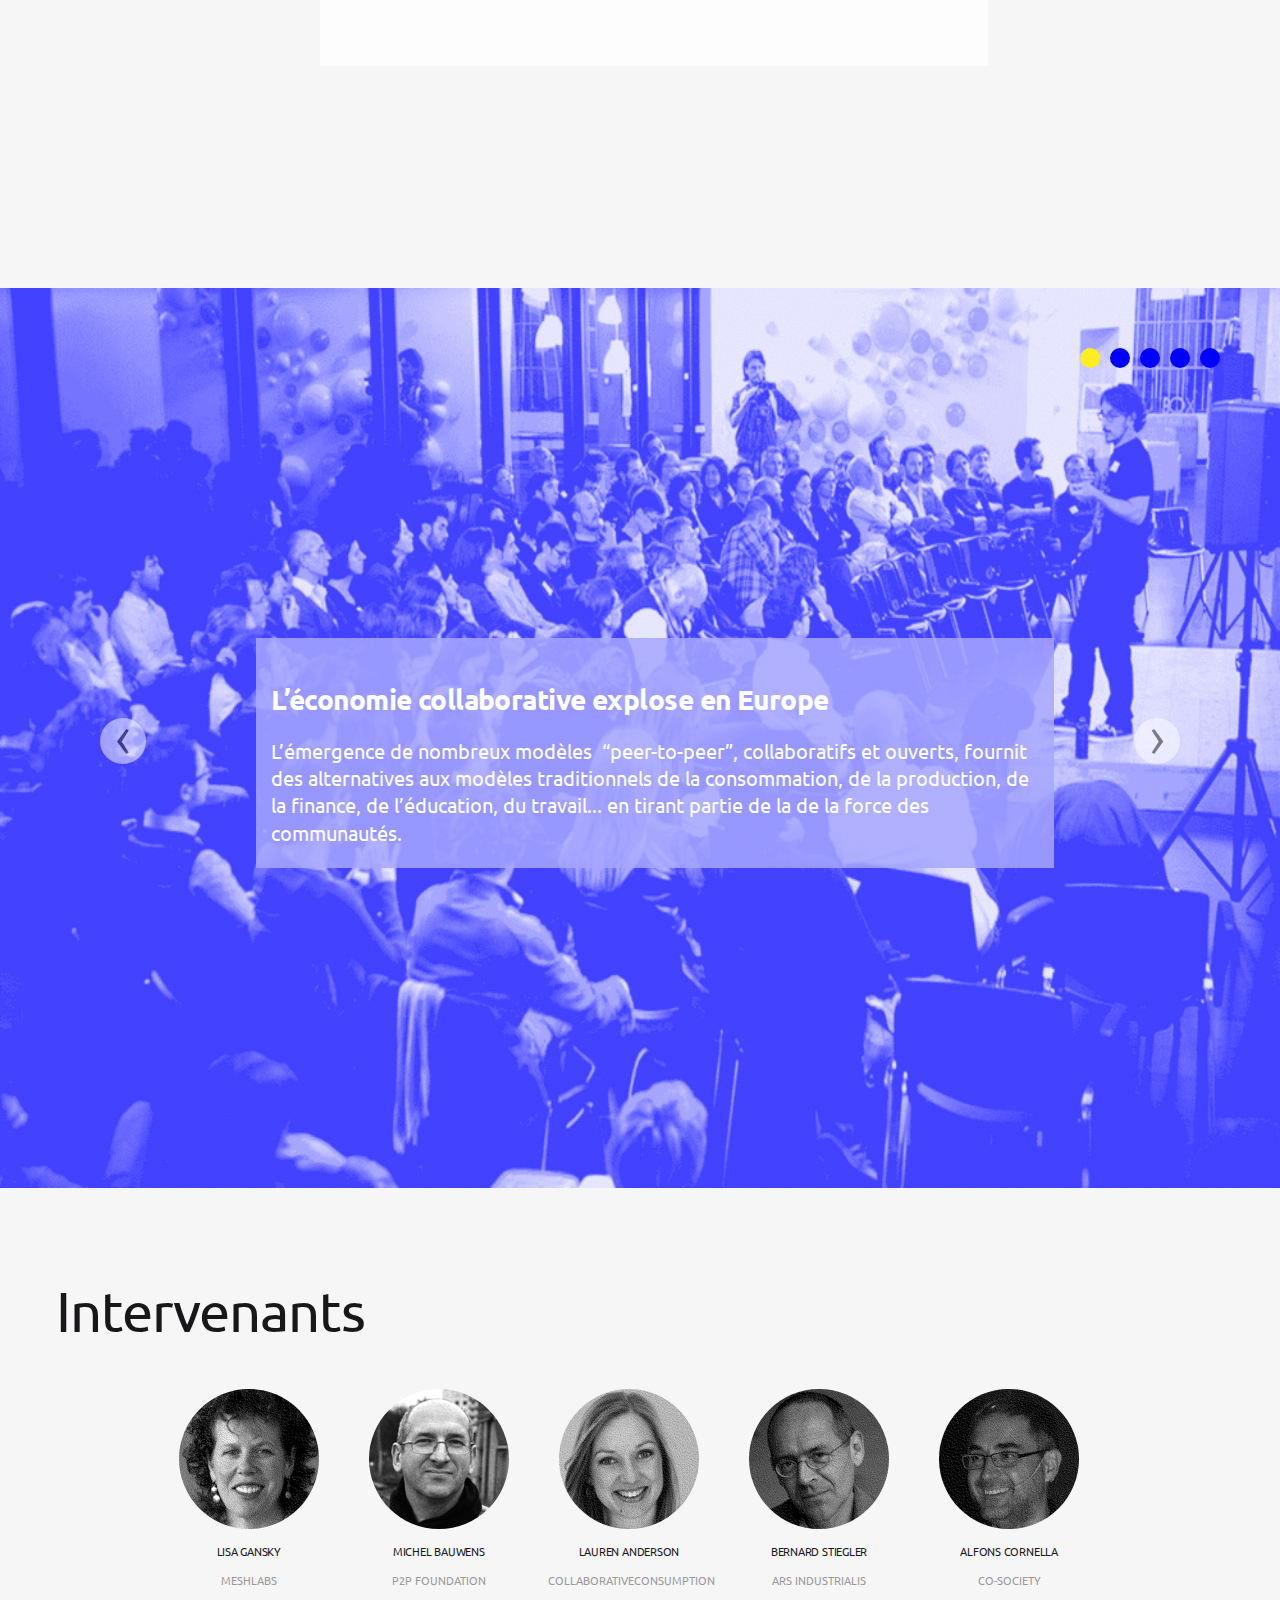
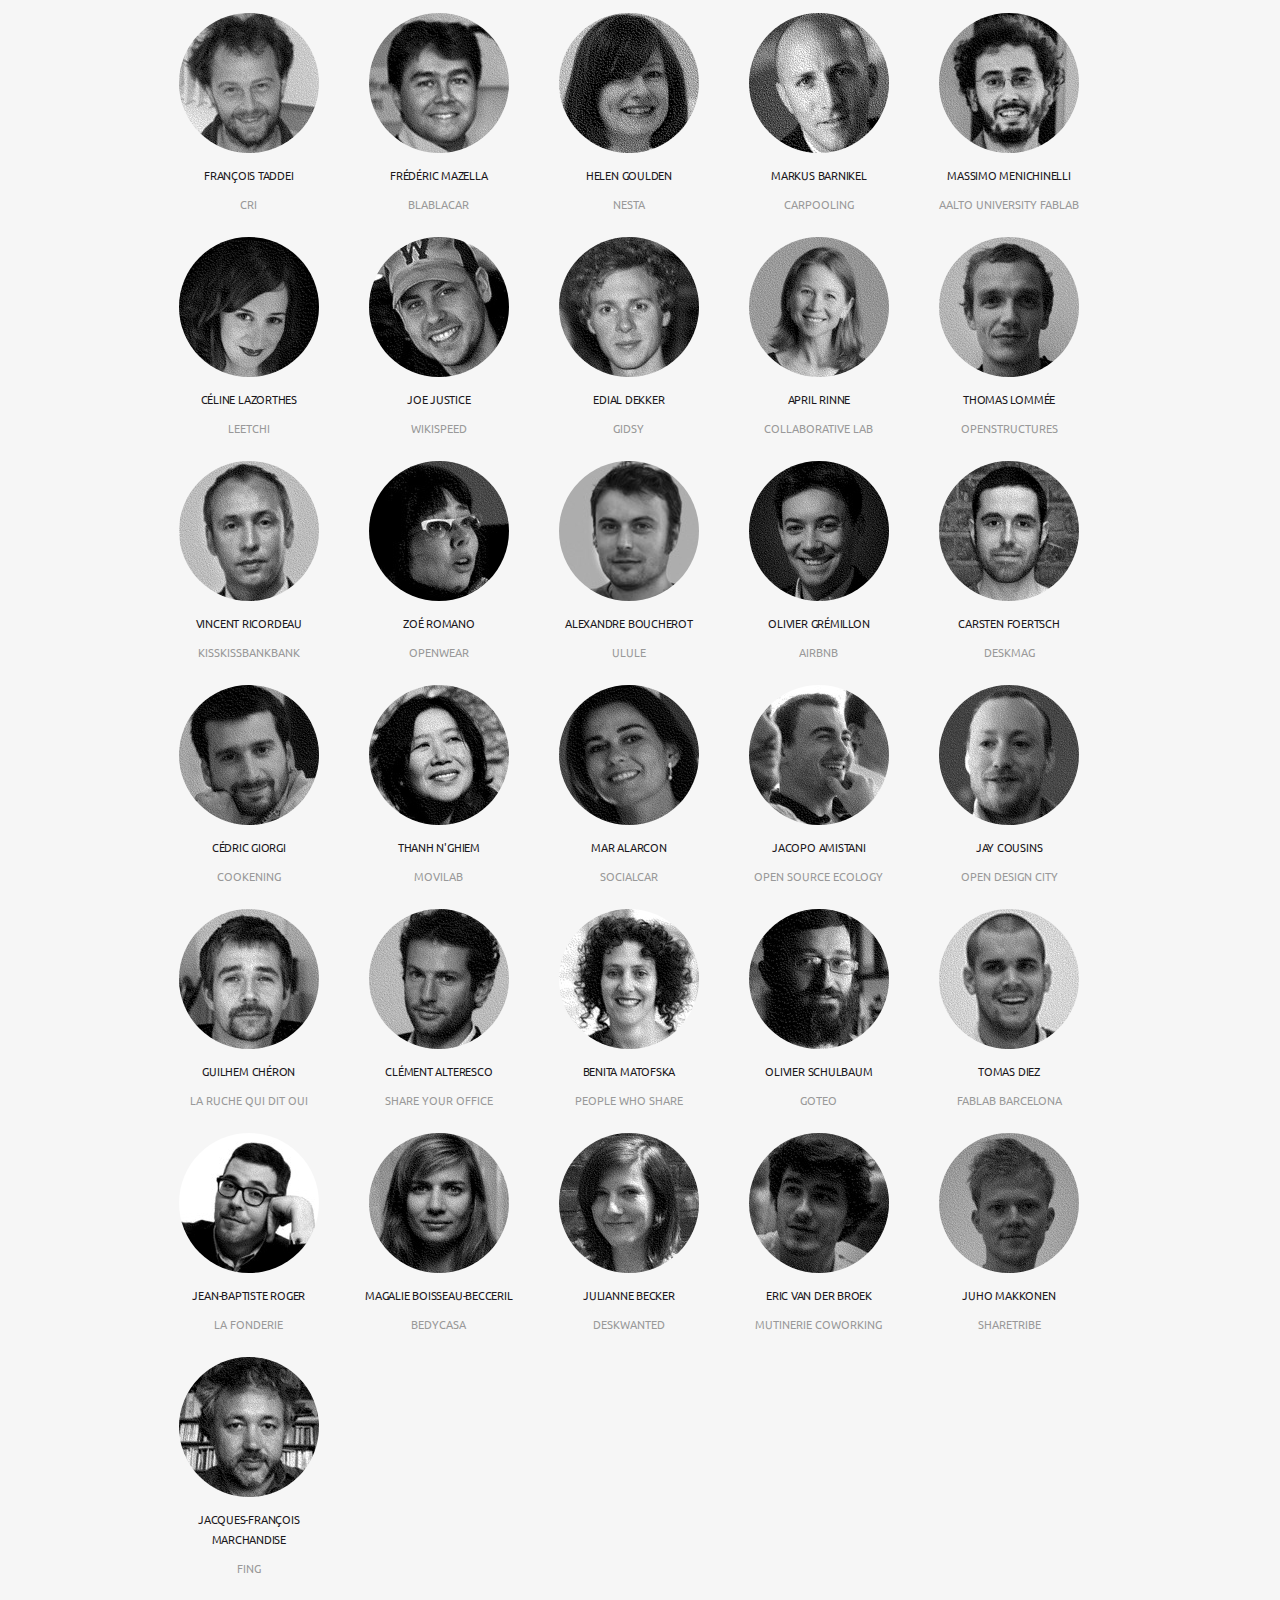
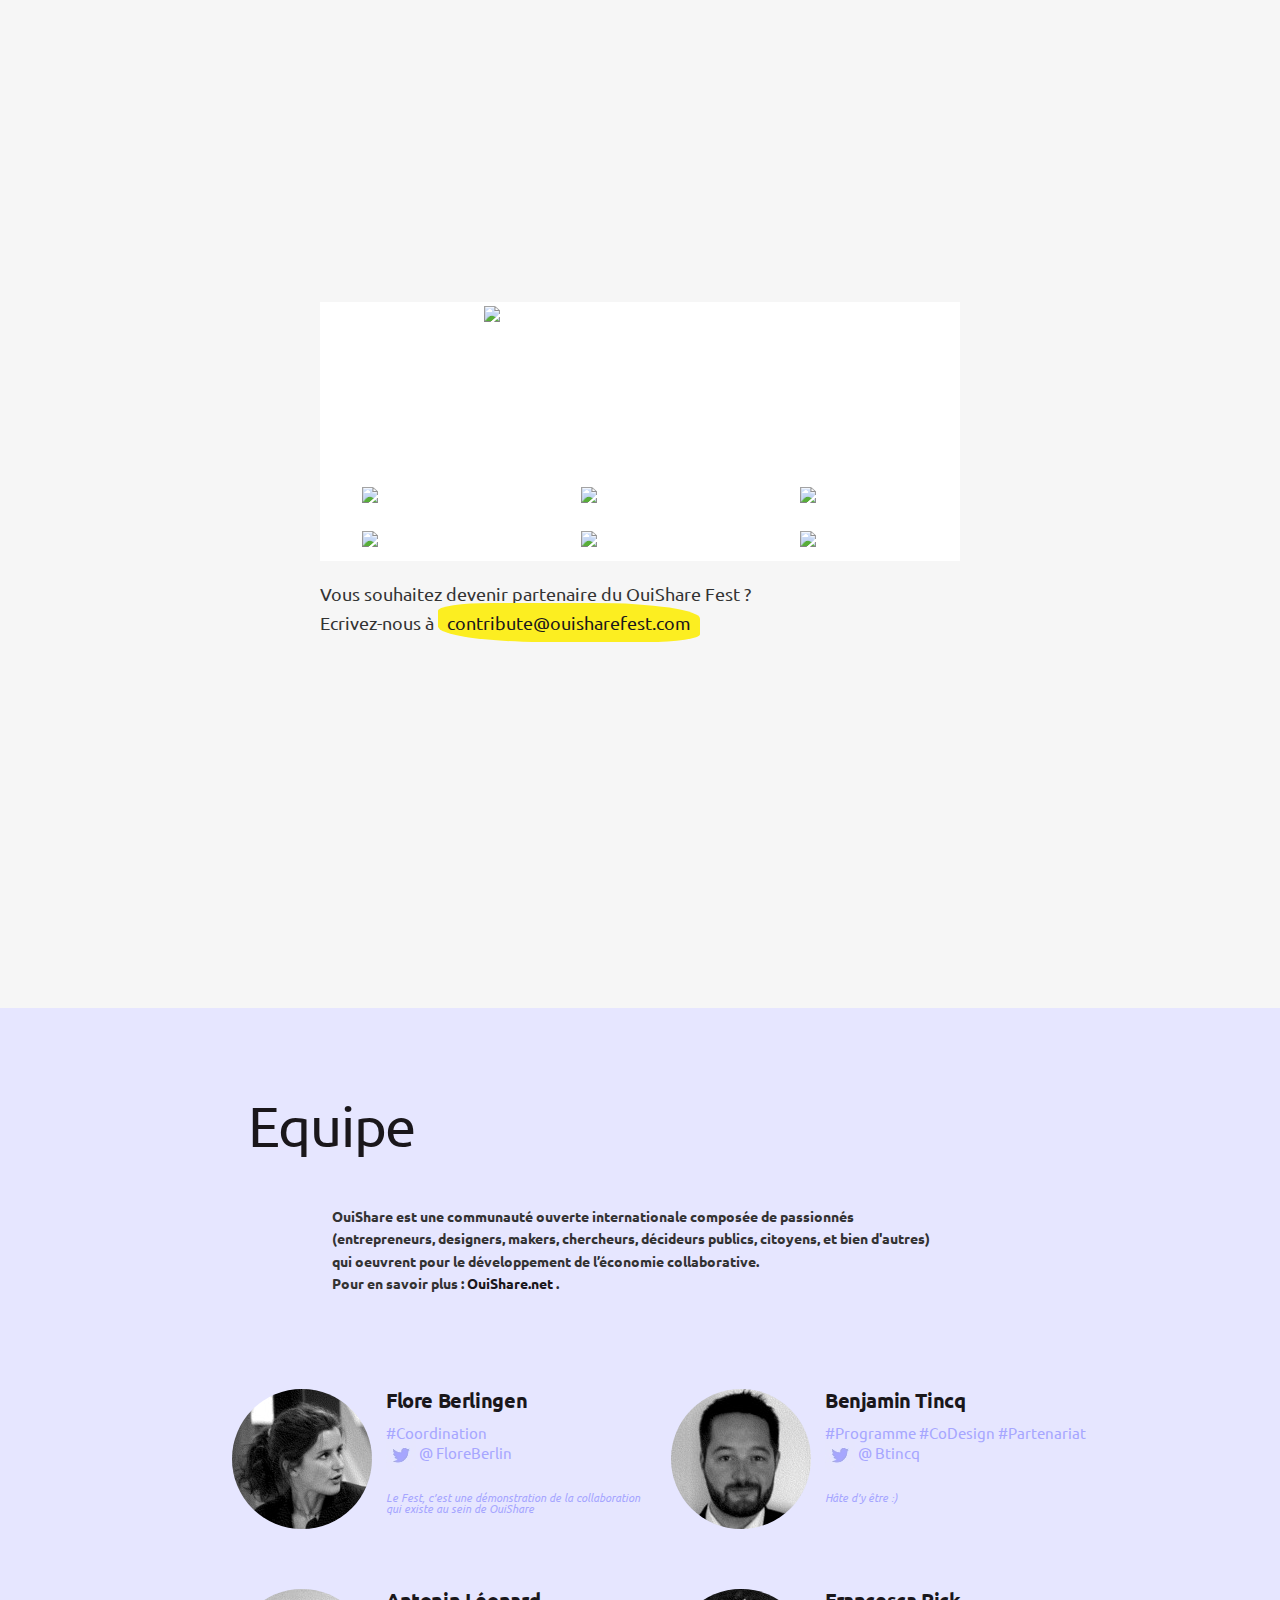
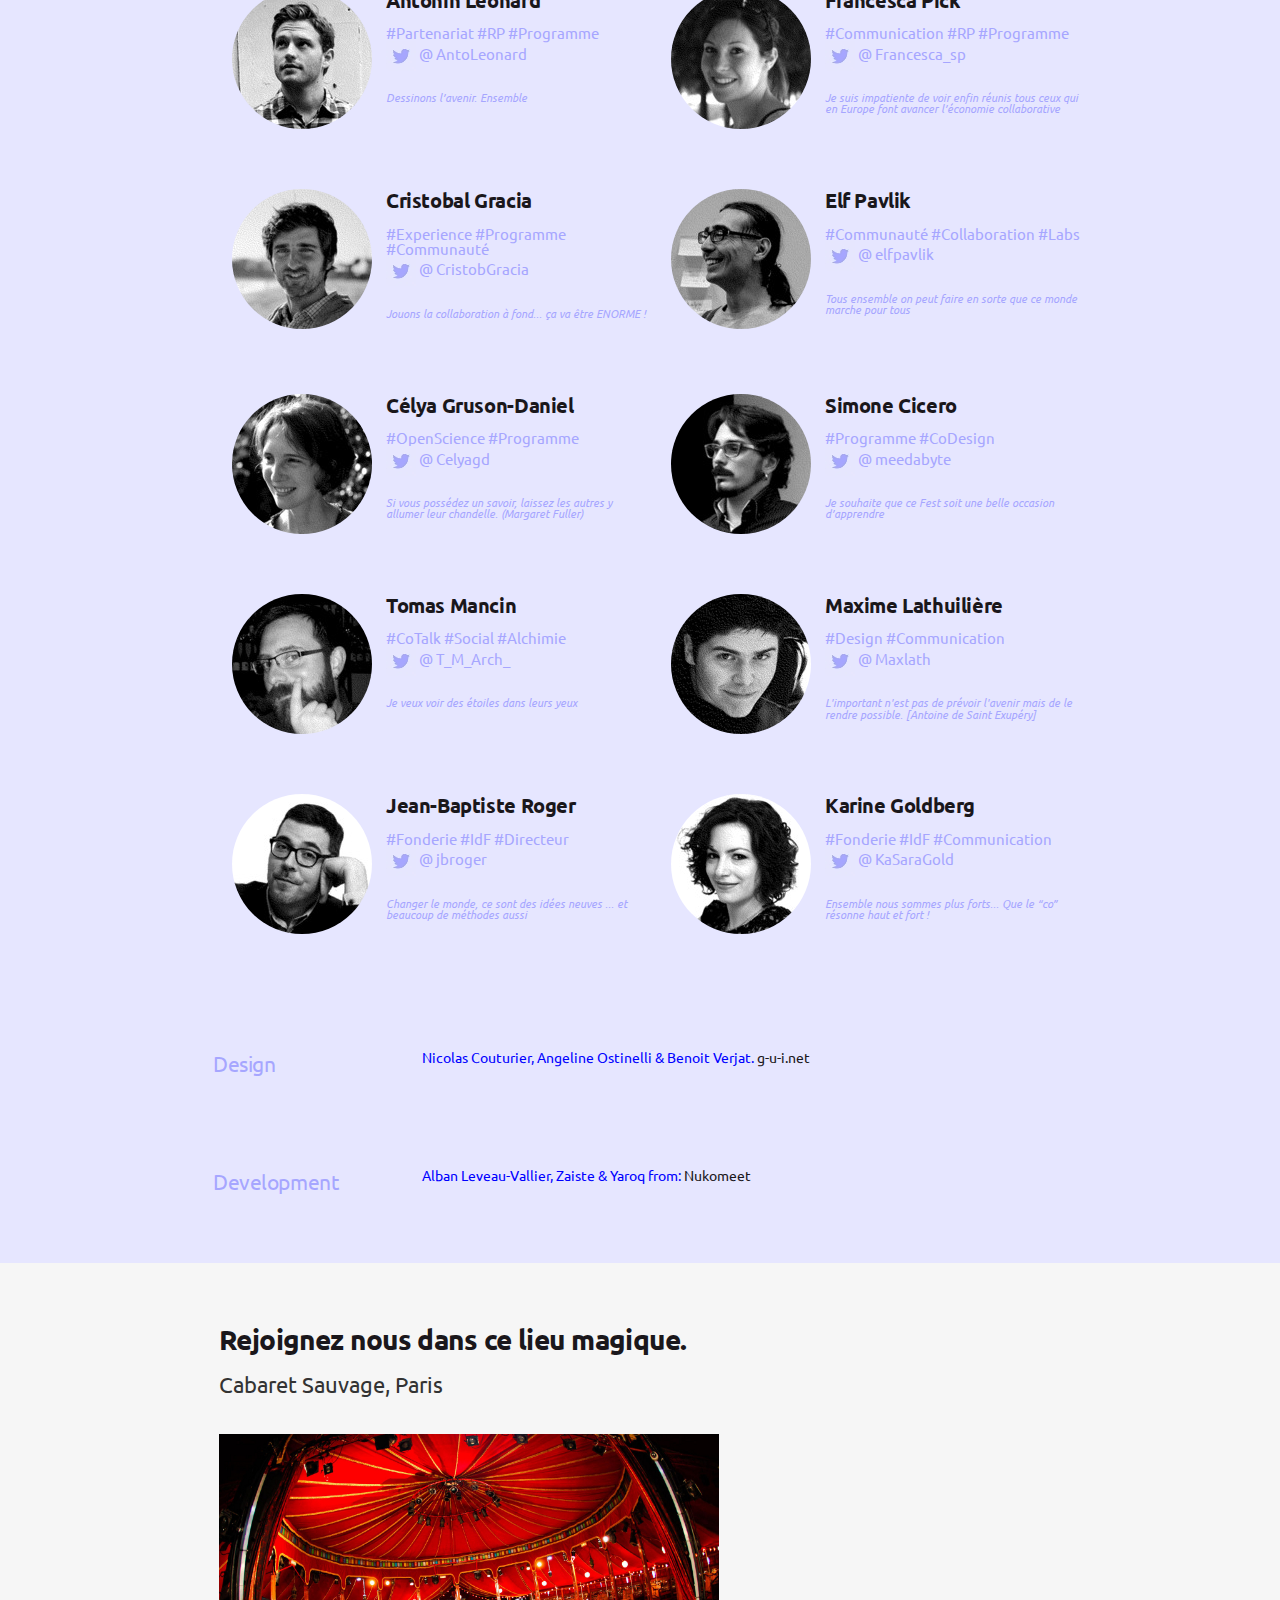
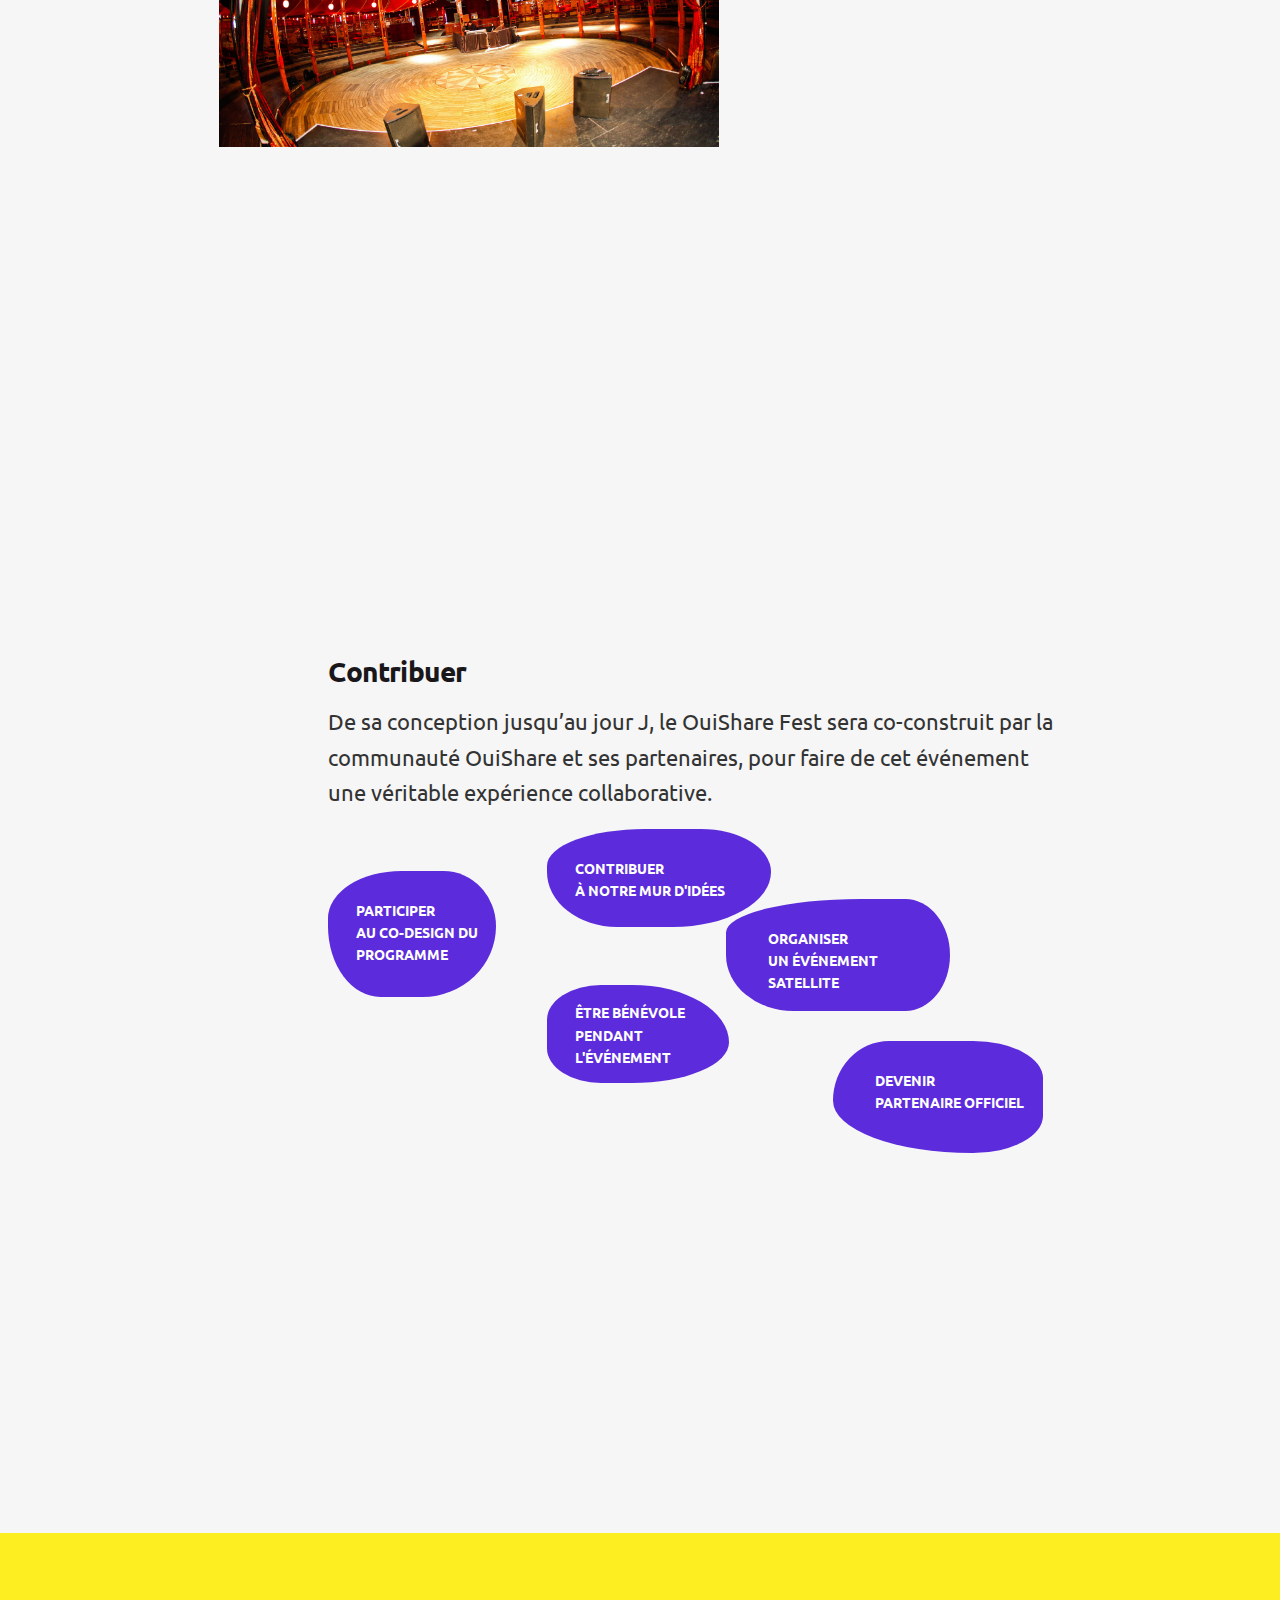
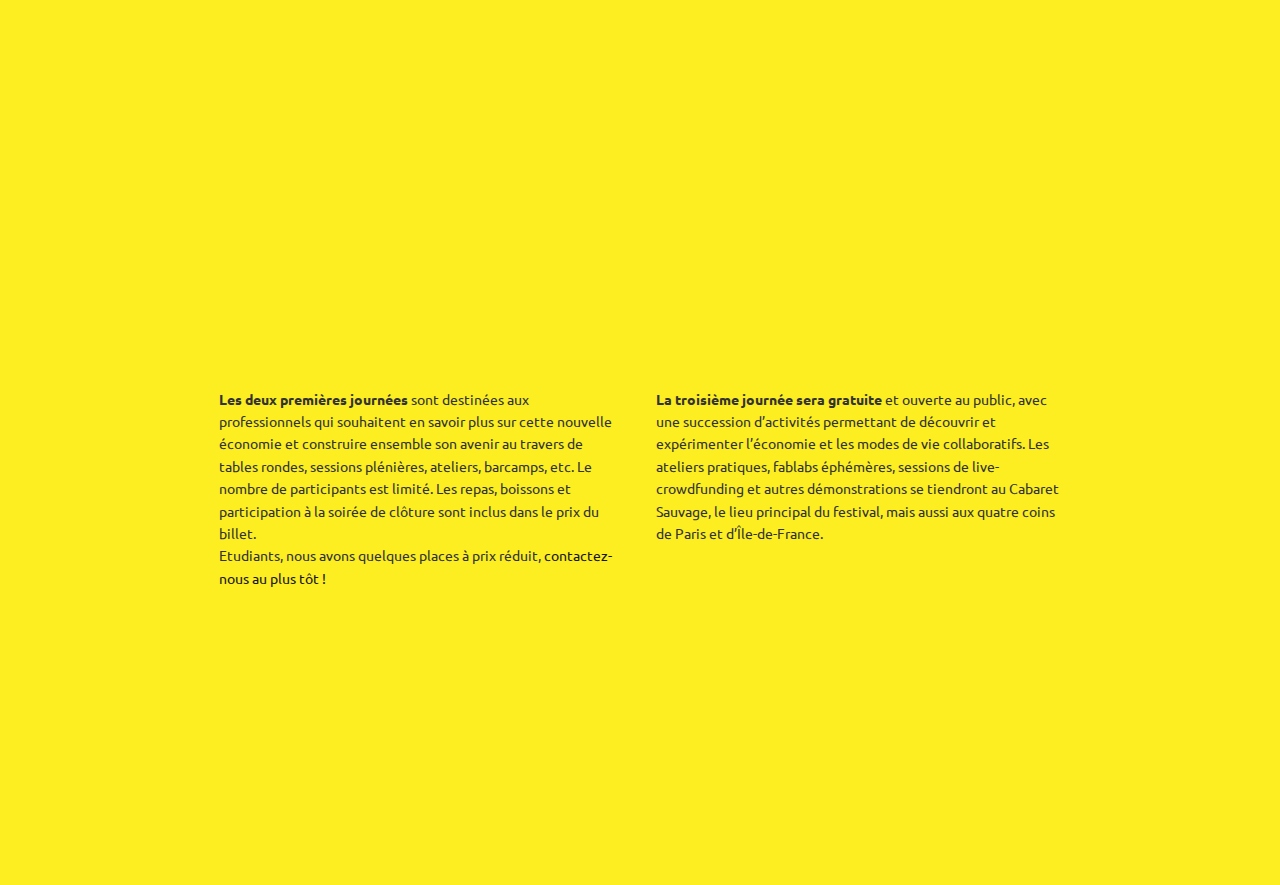
==== commit 9c15c1ba: "frht" ====
--- a/fr.html
+++ b/fr.html
@@ -280,14 +280,15 @@
   <!-- SPEAKERS -->
 
   <section class="speakers" id="speakers">
-    <div class="container-fluid speaker-container hidden-phone">
+    <h2 class="hidden-phone">Intervenants</h2>
+<div class="container-fluid hidden-phone speaker-container">
   <ul class="speakers-list">
       <div class="row-fluid">
 
         <div class="span2">
           <li class="speakers-item" itemprop="performer" itemscope itemtype="http://schema.org/Person">
 
-            <span class="speaker-photo">
+            <span class="speaker-photo hidden-phone">
               <img class="photo" src="img/speakers/Speakers_Gansky_Lisa.jpg" alt="Lisa Gansky" itemprop="image">
             </span>
 
@@ -300,7 +301,7 @@
         <div class="span2">
           <li class="speakers-item" itemprop="performer" itemscope itemtype="http://schema.org/Person">
 
-            <span class="speaker-photo">
+            <span class="speaker-photo hidden-phone">
               <img class="photo" src="img/speakers/Speakers_Bauwens_Michel.jpg" alt="Michel Bauwens" itemprop="image">
             </span>
 
@@ -313,7 +314,7 @@
         <div class="span2">
           <li class="speakers-item" itemprop="performer" itemscope itemtype="http://schema.org/Person">
 
-            <span class="speaker-photo">
+            <span class="speaker-photo hidden-phone">
               <img class="photo" src="img/speakers/Speakers_Anderson_Lauren.jpg" alt="Lauren Anderson" itemprop="image">
             </span>
 
@@ -326,7 +327,7 @@
         <div class="span2">
           <li class="speakers-item" itemprop="performer" itemscope itemtype="http://schema.org/Person">
 
-            <span class="speaker-photo">
+            <span class="speaker-photo hidden-phone">
               <img class="photo" src="img/speakers/stiegler.jpg" alt="Bernard Stiegler" itemprop="image">
             </span>
 
@@ -339,7 +340,7 @@
         <div class="span2">
           <li class="speakers-item" itemprop="performer" itemscope itemtype="http://schema.org/Person">
 
-            <span class="speaker-photo">
+            <span class="speaker-photo hidden-phone">
               <img class="photo" src="img/speakers/Speakers_Cornella_Alfons.jpg" alt="Alfons Cornella" itemprop="image">
             </span>
 
@@ -355,7 +356,7 @@
         <div class="span2">
           <li class="speakers-item" itemprop="performer" itemscope itemtype="http://schema.org/Person">
 
-            <span class="speaker-photo">
+            <span class="speaker-photo hidden-phone">
               <img class="photo" src="img/speakers/Speakers_Taddei_Francois.jpg" alt="François Taddei" itemprop="image">
             </span>
 
@@ -368,7 +369,7 @@
         <div class="span2">
           <li class="speakers-item" itemprop="performer" itemscope itemtype="http://schema.org/Person">
 
-            <span class="speaker-photo">
+            <span class="speaker-photo hidden-phone">
               <img class="photo" src="img/speakers/Speakers_Mazella_Frederic.jpg" alt="Frédéric Mazella" itemprop="image">
             </span>
 
@@ -381,7 +382,7 @@
         <div class="span2">
           <li class="speakers-item" itemprop="performer" itemscope itemtype="http://schema.org/Person">
 
-            <span class="speaker-photo">
+            <span class="speaker-photo hidden-phone">
               <img class="photo" src="img/speakers/Speakers_Goulden_Helen.jpg" alt="Helen Goulden" itemprop="image">
             </span>
 
@@ -394,7 +395,7 @@
         <div class="span2">
           <li class="speakers-item" itemprop="performer" itemscope itemtype="http://schema.org/Person">
 
-            <span class="speaker-photo">
+            <span class="speaker-photo hidden-phone">
               <img class="photo" src="img/speakers/Speakers_Barnikel_Markus.jpg" alt="Markus Barnikel" itemprop="image">
             </span>
 
@@ -407,7 +408,7 @@
         <div class="span2">
           <li class="speakers-item" itemprop="performer" itemscope itemtype="http://schema.org/Person">
 
-            <span class="speaker-photo">
+            <span class="speaker-photo hidden-phone">
               <img class="photo" src="img/speakers/Speakers_Menichinelli_Massimo.jpg" alt="Massimo Menichinelli" itemprop="image">
             </span>
 
@@ -423,7 +424,7 @@
         <div class="span2">
           <li class="speakers-item" itemprop="performer" itemscope itemtype="http://schema.org/Person">
 
-            <span class="speaker-photo">
+            <span class="speaker-photo hidden-phone">
               <img class="photo" src="img/speakers/Speakers_Lazorthes_Celine.jpg" alt="Céline Lazorthes" itemprop="image">
             </span>
 
@@ -436,7 +437,7 @@
         <div class="span2">
           <li class="speakers-item" itemprop="performer" itemscope itemtype="http://schema.org/Person">
 
-            <span class="speaker-photo">
+            <span class="speaker-photo hidden-phone">
               <img class="photo" src="img/speakers/justice.jpg" alt="Joe Justice" itemprop="image">
             </span>
 
@@ -449,7 +450,7 @@
         <div class="span2">
           <li class="speakers-item" itemprop="performer" itemscope itemtype="http://schema.org/Person">
 
-            <span class="speaker-photo">
+            <span class="speaker-photo hidden-phone">
               <img class="photo" src="img/speakers/Speakers_Dekker_Edial.jpg" alt="Edial Dekker" itemprop="image">
             </span>
 
@@ -462,7 +463,20 @@
         <div class="span2">
           <li class="speakers-item" itemprop="performer" itemscope itemtype="http://schema.org/Person">
 
-            <span class="speaker-photo">
+            <span class="speaker-photo hidden-phone">
+              <img class="photo" src="img/speakers/rinne.jpg" alt="April Rinne" itemprop="image">
+            </span>
+
+            <h3 class="speakers-name">April Rinne</h3>
+            <span class="speakers-company"><p>Collaborative Lab</p></span>
+          </li>
+        </div>
+
+
+        <div class="span2">
+          <li class="speakers-item" itemprop="performer" itemscope itemtype="http://schema.org/Person">
+
+            <span class="speaker-photo hidden-phone">
               <img class="photo" src="img/speakers/Speakers_Lommee_Thomas.jpg" alt="Thomas Lommée" itemprop="image">
             </span>
 
@@ -471,11 +485,14 @@
           </li>
         </div>
 
-
-        <div class="span2">
-          <li class="speakers-item" itemprop="performer" itemscope itemtype="http://schema.org/Person">
-
-            <span class="speaker-photo">
+      </div>
+      <div class="row-fluid">
+
+
+        <div class="span2">
+          <li class="speakers-item" itemprop="performer" itemscope itemtype="http://schema.org/Person">
+
+            <span class="speaker-photo hidden-phone">
               <img class="photo" src="img/speakers/Speakers_Ricordeau_Vincent.jpg" alt="Vincent Ricordeau" itemprop="image">
             </span>
 
@@ -484,14 +501,11 @@
           </li>
         </div>
 
-      </div>
-      <div class="row-fluid">
-
-
-        <div class="span2">
-          <li class="speakers-item" itemprop="performer" itemscope itemtype="http://schema.org/Person">
-
-            <span class="speaker-photo">
+
+        <div class="span2">
+          <li class="speakers-item" itemprop="performer" itemscope itemtype="http://schema.org/Person">
+
+            <span class="speaker-photo hidden-phone">
               <img class="photo" src="img/speakers/Speakers_Romano_Zoe.jpg" alt="Zoé Romano" itemprop="image">
             </span>
 
@@ -504,7 +518,7 @@
         <div class="span2">
           <li class="speakers-item" itemprop="performer" itemscope itemtype="http://schema.org/Person">
 
-            <span class="speaker-photo">
+            <span class="speaker-photo hidden-phone">
               <img class="photo" src="img/speakers/Speakers_Boucherot_Alexandre.jpg" alt="Alexandre Boucherot" itemprop="image">
             </span>
 
@@ -517,7 +531,62 @@
         <div class="span2">
           <li class="speakers-item" itemprop="performer" itemscope itemtype="http://schema.org/Person">
 
-            <span class="speaker-photo">
+            <span class="speaker-photo hidden-phone">
+              <img class="photo" src="img/speakers/gremillon.jpg" alt="Olivier Grémillon" itemprop="image">
+            </span>
+
+            <h3 class="speakers-name">Olivier Grémillon</h3>
+            <span class="speakers-company"><p>Airbnb</p></span>
+          </li>
+        </div>
+
+
+        <div class="span2">
+          <li class="speakers-item" itemprop="performer" itemscope itemtype="http://schema.org/Person">
+
+            <span class="speaker-photo hidden-phone">
+              <img class="photo" src="img/speakers/Speakers_Foertsch_Carsten.jpg" alt="Carsten Foertsch" itemprop="image">
+            </span>
+
+            <h3 class="speakers-name">Carsten Foertsch</h3>
+            <span class="speakers-company"><p>Deskmag</p></span>
+          </li>
+        </div>
+
+      </div>
+      <div class="row-fluid">
+
+
+        <div class="span2">
+          <li class="speakers-item" itemprop="performer" itemscope itemtype="http://schema.org/Person">
+
+            <span class="speaker-photo hidden-phone">
+              <img class="photo" src="img/speakers/speakers_Giorgi_Cedric.jpg" alt="Cédric Giorgi" itemprop="image">
+            </span>
+
+            <h3 class="speakers-name">Cédric Giorgi</h3>
+            <span class="speakers-company"><p>Cookening</p></span>
+          </li>
+        </div>
+
+
+        <div class="span2">
+          <li class="speakers-item" itemprop="performer" itemscope itemtype="http://schema.org/Person">
+
+            <span class="speaker-photo hidden-phone">
+              <img class="photo" src="img/speakers/Speakers_Nghiem_Thanh.jpg" alt="Thanh N'Ghiem" itemprop="image">
+            </span>
+
+            <h3 class="speakers-name">Thanh N'Ghiem</h3>
+            <span class="speakers-company"><p>MoviLab</p></span>
+          </li>
+        </div>
+
+
+        <div class="span2">
+          <li class="speakers-item" itemprop="performer" itemscope itemtype="http://schema.org/Person">
+
+            <span class="speaker-photo hidden-phone">
               <img class="photo" src="img/speakers/Speakers_Alarcon_Mar.jpg" alt="Mar Alarcon" itemprop="image">
             </span>
 
@@ -530,62 +599,7 @@
         <div class="span2">
           <li class="speakers-item" itemprop="performer" itemscope itemtype="http://schema.org/Person">
 
-            <span class="speaker-photo">
-              <img class="photo" src="img/speakers/Speakers_Foertsch_Carsten.jpg" alt="Carsten Foertsch" itemprop="image">
-            </span>
-
-            <h3 class="speakers-name">Carsten Foertsch</h3>
-            <span class="speakers-company"><p>Deskmag</p></span>
-          </li>
-        </div>
-
-
-        <div class="span2">
-          <li class="speakers-item" itemprop="performer" itemscope itemtype="http://schema.org/Person">
-
-            <span class="speaker-photo">
-              <img class="photo" src="img/speakers/speakers_Giorgi_Cedric.jpg" alt="Cédric Giorgi" itemprop="image">
-            </span>
-
-            <h3 class="speakers-name">Cédric Giorgi</h3>
-            <span class="speakers-company"><p>Cookening</p></span>
-          </li>
-        </div>
-
-      </div>
-      <div class="row-fluid">
-
-
-        <div class="span2">
-          <li class="speakers-item" itemprop="performer" itemscope itemtype="http://schema.org/Person">
-
-            <span class="speaker-photo">
-              <img class="photo" src="img/speakers/Speakers_Nghiem_Thanh.jpg" alt="Thanh N'Ghiem" itemprop="image">
-            </span>
-
-            <h3 class="speakers-name">Thanh N'Ghiem</h3>
-            <span class="speakers-company"><p>MoviLab</p></span>
-          </li>
-        </div>
-
-
-        <div class="span2">
-          <li class="speakers-item" itemprop="performer" itemscope itemtype="http://schema.org/Person">
-
-            <span class="speaker-photo">
-              <img class="photo" src="img/speakers/gremillon.jpg" alt="Olivier Grémillon" itemprop="image">
-            </span>
-
-            <h3 class="speakers-name">Olivier Grémillon</h3>
-            <span class="speakers-company"><p>Airbnb</p></span>
-          </li>
-        </div>
-
-
-        <div class="span2">
-          <li class="speakers-item" itemprop="performer" itemscope itemtype="http://schema.org/Person">
-
-            <span class="speaker-photo">
+            <span class="speaker-photo hidden-phone">
               <img class="photo" src="img/speakers/amistani.jpg" alt="Jacopo Amistani" itemprop="image">
             </span>
 
@@ -598,7 +612,7 @@
         <div class="span2">
           <li class="speakers-item" itemprop="performer" itemscope itemtype="http://schema.org/Person">
 
-            <span class="speaker-photo">
+            <span class="speaker-photo hidden-phone">
               <img class="photo" src="img/speakers/cousins.jpg" alt="Jay Cousins" itemprop="image">
             </span>
 
@@ -607,11 +621,108 @@
           </li>
         </div>
 
-
-        <div class="span2">
-          <li class="speakers-item" itemprop="performer" itemscope itemtype="http://schema.org/Person">
-
-            <span class="speaker-photo">
+      </div>
+      <div class="row-fluid">
+
+
+        <div class="span2">
+          <li class="speakers-item" itemprop="performer" itemscope itemtype="http://schema.org/Person">
+
+            <span class="speaker-photo hidden-phone">
+              <img class="photo" src="img/speakers/Speakers_Cheron_Guilhem.jpg" alt="Guilhem Chéron" itemprop="image">
+            </span>
+
+            <h3 class="speakers-name">Guilhem Chéron</h3>
+            <span class="speakers-company"><p>La Ruche Qui Dit Oui</p></span>
+          </li>
+        </div>
+
+
+        <div class="span2">
+          <li class="speakers-item" itemprop="performer" itemscope itemtype="http://schema.org/Person">
+
+            <span class="speaker-photo hidden-phone">
+              <img class="photo" src="img/speakers/alteresco.jpg" alt="Clément Alteresco" itemprop="image">
+            </span>
+
+            <h3 class="speakers-name">Clément Alteresco</h3>
+            <span class="speakers-company"><p>Share Your Office</p></span>
+          </li>
+        </div>
+
+
+        <div class="span2">
+          <li class="speakers-item" itemprop="performer" itemscope itemtype="http://schema.org/Person">
+
+            <span class="speaker-photo hidden-phone">
+              <img class="photo" src="img/speakers/Speakers_Matofska_Benita.jpg" alt="Benita Matofska" itemprop="image">
+            </span>
+
+            <h3 class="speakers-name">Benita Matofska</h3>
+            <span class="speakers-company"><p>People Who Share</p></span>
+          </li>
+        </div>
+
+
+        <div class="span2">
+          <li class="speakers-item" itemprop="performer" itemscope itemtype="http://schema.org/Person">
+
+            <span class="speaker-photo hidden-phone">
+              <img class="photo" src="img/speakers/Speakers_Schulbaum_Olivier.jpg" alt="Olivier Schulbaum" itemprop="image">
+            </span>
+
+            <h3 class="speakers-name">Olivier Schulbaum</h3>
+            <span class="speakers-company"><p>Goteo</p></span>
+          </li>
+        </div>
+
+
+        <div class="span2">
+          <li class="speakers-item" itemprop="performer" itemscope itemtype="http://schema.org/Person">
+
+            <span class="speaker-photo hidden-phone">
+              <img class="photo" src="img/speakers/Speakers_Diez_Tomas.jpg" alt="Tomas Diez" itemprop="image">
+            </span>
+
+            <h3 class="speakers-name">Tomas Diez</h3>
+            <span class="speakers-company"><p>FabLab Barcelona</p></span>
+          </li>
+        </div>
+
+      </div>
+      <div class="row-fluid">
+
+
+        <div class="span2">
+          <li class="speakers-item" itemprop="performer" itemscope itemtype="http://schema.org/Person">
+
+            <span class="speaker-photo hidden-phone">
+              <img class="photo" src="img/speakers/roger.jpg" alt="Jean-Baptiste Roger" itemprop="image">
+            </span>
+
+            <h3 class="speakers-name">Jean-Baptiste Roger</h3>
+            <span class="speakers-company"><p>La Fonderie</p></span>
+          </li>
+        </div>
+
+
+        <div class="span2">
+          <li class="speakers-item" itemprop="performer" itemscope itemtype="http://schema.org/Person">
+
+            <span class="speaker-photo hidden-phone">
+              <img class="photo" src="img/speakers/boisseau.jpg" alt="Magalie Boisseau-Becceril" itemprop="image">
+            </span>
+
+            <h3 class="speakers-name">Magalie Boisseau-Becceril</h3>
+            <span class="speakers-company"><p>Bedycasa</p></span>
+          </li>
+        </div>
+
+
+        <div class="span2">
+          <li class="speakers-item" itemprop="performer" itemscope itemtype="http://schema.org/Person">
+
+            <span class="speaker-photo hidden-phone">
               <img class="photo" src="img/speakers/becker.jpg" alt="Julianne Becker" itemprop="image">
             </span>
 
@@ -620,108 +731,11 @@
           </li>
         </div>
 
-      </div>
-      <div class="row-fluid">
-
-
-        <div class="span2">
-          <li class="speakers-item" itemprop="performer" itemscope itemtype="http://schema.org/Person">
-
-            <span class="speaker-photo">
-              <img class="photo" src="img/speakers/alteresco.jpg" alt="Clément Alteresco" itemprop="image">
-            </span>
-
-            <h3 class="speakers-name">Clément Alteresco</h3>
-            <span class="speakers-company"><p>Share Your Office</p></span>
-          </li>
-        </div>
-
-
-        <div class="span2">
-          <li class="speakers-item" itemprop="performer" itemscope itemtype="http://schema.org/Person">
-
-            <span class="speaker-photo">
-              <img class="photo" src="img/speakers/Speakers_Matofska_Benita.jpg" alt="Benita Matofska" itemprop="image">
-            </span>
-
-            <h3 class="speakers-name">Benita Matofska</h3>
-            <span class="speakers-company"><p>People Who Share</p></span>
-          </li>
-        </div>
-
-
-        <div class="span2">
-          <li class="speakers-item" itemprop="performer" itemscope itemtype="http://schema.org/Person">
-
-            <span class="speaker-photo">
-              <img class="photo" src="img/speakers/Speakers_Schulbaum_Olivier.jpg" alt="Olivier Schulbaum" itemprop="image">
-            </span>
-
-            <h3 class="speakers-name">Olivier Schulbaum</h3>
-            <span class="speakers-company"><p>Goteo</p></span>
-          </li>
-        </div>
-
-
-        <div class="span2">
-          <li class="speakers-item" itemprop="performer" itemscope itemtype="http://schema.org/Person">
-
-            <span class="speaker-photo">
-              <img class="photo" src="img/speakers/Speakers_Diez_Tomas.jpg" alt="Tomas Diez" itemprop="image">
-            </span>
-
-            <h3 class="speakers-name">Tomas Diez</h3>
-            <span class="speakers-company"><p>FabLab Barcelona</p></span>
-          </li>
-        </div>
-
-
-        <div class="span2">
-          <li class="speakers-item" itemprop="performer" itemscope itemtype="http://schema.org/Person">
-
-            <span class="speaker-photo">
-              <img class="photo" src="img/speakers/roger.jpg" alt="Jean-Baptiste Roger" itemprop="image">
-            </span>
-
-            <h3 class="speakers-name">Jean-Baptiste Roger</h3>
-            <span class="speakers-company"><p>La Fonderie</p></span>
-          </li>
-        </div>
-
-      </div>
-      <div class="row-fluid">
-
-
-        <div class="span2">
-          <li class="speakers-item" itemprop="performer" itemscope itemtype="http://schema.org/Person">
-
-            <span class="speaker-photo">
-              <img class="photo" src="img/speakers/boisseau.jpg" alt="Magalie Boisseau-Becceril" itemprop="image">
-            </span>
-
-            <h3 class="speakers-name">Magalie Boisseau-Becceril</h3>
-            <span class="speakers-company"><p>Bedycasa</p></span>
-          </li>
-        </div>
-
-
-        <div class="span2">
-          <li class="speakers-item" itemprop="performer" itemscope itemtype="http://schema.org/Person">
-
-            <span class="speaker-photo">
-              <img class="photo" src="img/speakers/Speakers_Cheron_Guilhem.jpg" alt="Guilhem Chéron" itemprop="image">
-            </span>
-
-            <h3 class="speakers-name">Guilhem Chéron</h3>
-            <span class="speakers-company"><p>La Ruche Qui Dit Oui</p></span>
-          </li>
-        </div>
-
-
-        <div class="span2">
-          <li class="speakers-item" itemprop="performer" itemscope itemtype="http://schema.org/Person">
-
-            <span class="speaker-photo">
+
+        <div class="span2">
+          <li class="speakers-item" itemprop="performer" itemscope itemtype="http://schema.org/Person">
+
+            <span class="speaker-photo hidden-phone">
               <img class="photo" src="img/speakers/Speakers_VanDenBroek_Eric.jpg" alt="Eric van der Broek" itemprop="image">
             </span>
 
@@ -734,7 +748,7 @@
         <div class="span2">
           <li class="speakers-item" itemprop="performer" itemscope itemtype="http://schema.org/Person">
 
-            <span class="speaker-photo">
+            <span class="speaker-photo hidden-phone">
               <img class="photo" src="img/speakers/Speakers_Makkonen_Juho.jpg" alt="Juho Makkonen" itemprop="image">
             </span>
 
@@ -743,11 +757,14 @@
           </li>
         </div>
 
-
-        <div class="span2">
-          <li class="speakers-item" itemprop="performer" itemscope itemtype="http://schema.org/Person">
-
-            <span class="speaker-photo">
+      </div>
+      <div class="row-fluid">
+
+
+        <div class="span2">
+          <li class="speakers-item" itemprop="performer" itemscope itemtype="http://schema.org/Person">
+
+            <span class="speaker-photo hidden-phone">
               <img class="photo" src="img/speakers/marchandise.jpg" alt="Jacques-François Marchandise" itemprop="image">
             </span>
 
@@ -756,14 +773,412 @@
           </li>
         </div>
 
-      </div>
-      <div class="row-fluid">
-
 
       </div>
     </ul>
 </div>
-
+<div class="visible-phone">
+  <h3>Speakers</h3>
+  <ul class="speakers-list">
+
+      <li class="speakers-item" itemprop="performer" itemscope itemtype="http://schema.org/Person">
+        <p>
+          <span class="speakers-name pull-left">
+            Lisa Gansky
+          </span>
+          <span class="speakers-company pull-right">
+            MeshLabs
+          </span>
+        </p>
+      </li>
+
+      <li class="speakers-item" itemprop="performer" itemscope itemtype="http://schema.org/Person">
+        <p>
+          <span class="speakers-name pull-left">
+            Michel Bauwens
+          </span>
+          <span class="speakers-company pull-right">
+            P2P Foundation
+          </span>
+        </p>
+      </li>
+
+      <li class="speakers-item" itemprop="performer" itemscope itemtype="http://schema.org/Person">
+        <p>
+          <span class="speakers-name pull-left">
+            Lauren Anderson
+          </span>
+          <span class="speakers-company pull-right">
+            CollaborativeConsumption
+          </span>
+        </p>
+      </li>
+
+      <li class="speakers-item" itemprop="performer" itemscope itemtype="http://schema.org/Person">
+        <p>
+          <span class="speakers-name pull-left">
+            Bernard Stiegler
+          </span>
+          <span class="speakers-company pull-right">
+            Ars Industrialis
+          </span>
+        </p>
+      </li>
+
+      <li class="speakers-item" itemprop="performer" itemscope itemtype="http://schema.org/Person">
+        <p>
+          <span class="speakers-name pull-left">
+            Alfons Cornella
+          </span>
+          <span class="speakers-company pull-right">
+            Co-Society
+          </span>
+        </p>
+      </li>
+
+      <li class="speakers-item" itemprop="performer" itemscope itemtype="http://schema.org/Person">
+        <p>
+          <span class="speakers-name pull-left">
+            François Taddei
+          </span>
+          <span class="speakers-company pull-right">
+            CRI
+          </span>
+        </p>
+      </li>
+
+      <li class="speakers-item" itemprop="performer" itemscope itemtype="http://schema.org/Person">
+        <p>
+          <span class="speakers-name pull-left">
+            Frédéric Mazella
+          </span>
+          <span class="speakers-company pull-right">
+            BlaBlaCar
+          </span>
+        </p>
+      </li>
+
+      <li class="speakers-item" itemprop="performer" itemscope itemtype="http://schema.org/Person">
+        <p>
+          <span class="speakers-name pull-left">
+            Helen Goulden
+          </span>
+          <span class="speakers-company pull-right">
+            Nesta
+          </span>
+        </p>
+      </li>
+
+      <li class="speakers-item" itemprop="performer" itemscope itemtype="http://schema.org/Person">
+        <p>
+          <span class="speakers-name pull-left">
+            Markus Barnikel
+          </span>
+          <span class="speakers-company pull-right">
+            Carpooling
+          </span>
+        </p>
+      </li>
+
+      <li class="speakers-item" itemprop="performer" itemscope itemtype="http://schema.org/Person">
+        <p>
+          <span class="speakers-name pull-left">
+            Massimo Menichinelli
+          </span>
+          <span class="speakers-company pull-right">
+            Aalto University FabLab
+          </span>
+        </p>
+      </li>
+
+      <li class="speakers-item" itemprop="performer" itemscope itemtype="http://schema.org/Person">
+        <p>
+          <span class="speakers-name pull-left">
+            Céline Lazorthes
+          </span>
+          <span class="speakers-company pull-right">
+            Leetchi
+          </span>
+        </p>
+      </li>
+
+      <li class="speakers-item" itemprop="performer" itemscope itemtype="http://schema.org/Person">
+        <p>
+          <span class="speakers-name pull-left">
+            Joe Justice
+          </span>
+          <span class="speakers-company pull-right">
+            Wikispeed
+          </span>
+        </p>
+      </li>
+
+      <li class="speakers-item" itemprop="performer" itemscope itemtype="http://schema.org/Person">
+        <p>
+          <span class="speakers-name pull-left">
+            Edial Dekker
+          </span>
+          <span class="speakers-company pull-right">
+            Gidsy
+          </span>
+        </p>
+      </li>
+
+      <li class="speakers-item" itemprop="performer" itemscope itemtype="http://schema.org/Person">
+        <p>
+          <span class="speakers-name pull-left">
+            April Rinne
+          </span>
+          <span class="speakers-company pull-right">
+            Collaborative Lab
+          </span>
+        </p>
+      </li>
+
+      <li class="speakers-item" itemprop="performer" itemscope itemtype="http://schema.org/Person">
+        <p>
+          <span class="speakers-name pull-left">
+            Thomas Lommée
+          </span>
+          <span class="speakers-company pull-right">
+            OpenStructures
+          </span>
+        </p>
+      </li>
+
+      <li class="speakers-item" itemprop="performer" itemscope itemtype="http://schema.org/Person">
+        <p>
+          <span class="speakers-name pull-left">
+            Vincent Ricordeau
+          </span>
+          <span class="speakers-company pull-right">
+            KissKissBankBank
+          </span>
+        </p>
+      </li>
+
+      <li class="speakers-item" itemprop="performer" itemscope itemtype="http://schema.org/Person">
+        <p>
+          <span class="speakers-name pull-left">
+            Zoé Romano
+          </span>
+          <span class="speakers-company pull-right">
+            OpenWear
+          </span>
+        </p>
+      </li>
+
+      <li class="speakers-item" itemprop="performer" itemscope itemtype="http://schema.org/Person">
+        <p>
+          <span class="speakers-name pull-left">
+            Alexandre Boucherot
+          </span>
+          <span class="speakers-company pull-right">
+            Ulule
+          </span>
+        </p>
+      </li>
+
+      <li class="speakers-item" itemprop="performer" itemscope itemtype="http://schema.org/Person">
+        <p>
+          <span class="speakers-name pull-left">
+            Olivier Grémillon
+          </span>
+          <span class="speakers-company pull-right">
+            Airbnb
+          </span>
+        </p>
+      </li>
+
+      <li class="speakers-item" itemprop="performer" itemscope itemtype="http://schema.org/Person">
+        <p>
+          <span class="speakers-name pull-left">
+            Carsten Foertsch
+          </span>
+          <span class="speakers-company pull-right">
+            Deskmag
+          </span>
+        </p>
+      </li>
+
+      <li class="speakers-item" itemprop="performer" itemscope itemtype="http://schema.org/Person">
+        <p>
+          <span class="speakers-name pull-left">
+            Cédric Giorgi
+          </span>
+          <span class="speakers-company pull-right">
+            Cookening
+          </span>
+        </p>
+      </li>
+
+      <li class="speakers-item" itemprop="performer" itemscope itemtype="http://schema.org/Person">
+        <p>
+          <span class="speakers-name pull-left">
+            Thanh N'Ghiem
+          </span>
+          <span class="speakers-company pull-right">
+            MoviLab
+          </span>
+        </p>
+      </li>
+
+      <li class="speakers-item" itemprop="performer" itemscope itemtype="http://schema.org/Person">
+        <p>
+          <span class="speakers-name pull-left">
+            Mar Alarcon
+          </span>
+          <span class="speakers-company pull-right">
+            SocialCar
+          </span>
+        </p>
+      </li>
+
+      <li class="speakers-item" itemprop="performer" itemscope itemtype="http://schema.org/Person">
+        <p>
+          <span class="speakers-name pull-left">
+            Jacopo Amistani
+          </span>
+          <span class="speakers-company pull-right">
+            Open Source Ecology
+          </span>
+        </p>
+      </li>
+
+      <li class="speakers-item" itemprop="performer" itemscope itemtype="http://schema.org/Person">
+        <p>
+          <span class="speakers-name pull-left">
+            Jay Cousins
+          </span>
+          <span class="speakers-company pull-right">
+            Open Design City
+          </span>
+        </p>
+      </li>
+
+      <li class="speakers-item" itemprop="performer" itemscope itemtype="http://schema.org/Person">
+        <p>
+          <span class="speakers-name pull-left">
+            Guilhem Chéron
+          </span>
+          <span class="speakers-company pull-right">
+            La Ruche Qui Dit Oui
+          </span>
+        </p>
+      </li>
+
+      <li class="speakers-item" itemprop="performer" itemscope itemtype="http://schema.org/Person">
+        <p>
+          <span class="speakers-name pull-left">
+            Clément Alteresco
+          </span>
+          <span class="speakers-company pull-right">
+            Share Your Office
+          </span>
+        </p>
+      </li>
+
+      <li class="speakers-item" itemprop="performer" itemscope itemtype="http://schema.org/Person">
+        <p>
+          <span class="speakers-name pull-left">
+            Benita Matofska
+          </span>
+          <span class="speakers-company pull-right">
+            People Who Share
+          </span>
+        </p>
+      </li>
+
+      <li class="speakers-item" itemprop="performer" itemscope itemtype="http://schema.org/Person">
+        <p>
+          <span class="speakers-name pull-left">
+            Olivier Schulbaum
+          </span>
+          <span class="speakers-company pull-right">
+            Goteo
+          </span>
+        </p>
+      </li>
+
+      <li class="speakers-item" itemprop="performer" itemscope itemtype="http://schema.org/Person">
+        <p>
+          <span class="speakers-name pull-left">
+            Tomas Diez
+          </span>
+          <span class="speakers-company pull-right">
+            FabLab Barcelona
+          </span>
+        </p>
+      </li>
+
+      <li class="speakers-item" itemprop="performer" itemscope itemtype="http://schema.org/Person">
+        <p>
+          <span class="speakers-name pull-left">
+            Jean-Baptiste Roger
+          </span>
+          <span class="speakers-company pull-right">
+            La Fonderie
+          </span>
+        </p>
+      </li>
+
+      <li class="speakers-item" itemprop="performer" itemscope itemtype="http://schema.org/Person">
+        <p>
+          <span class="speakers-name pull-left">
+            Magalie Boisseau-Becceril
+          </span>
+          <span class="speakers-company pull-right">
+            Bedycasa
+          </span>
+        </p>
+      </li>
+
+      <li class="speakers-item" itemprop="performer" itemscope itemtype="http://schema.org/Person">
+        <p>
+          <span class="speakers-name pull-left">
+            Julianne Becker
+          </span>
+          <span class="speakers-company pull-right">
+            Deskwanted
+          </span>
+        </p>
+      </li>
+
+      <li class="speakers-item" itemprop="performer" itemscope itemtype="http://schema.org/Person">
+        <p>
+          <span class="speakers-name pull-left">
+            Eric van der Broek
+          </span>
+          <span class="speakers-company pull-right">
+            Mutinerie Coworking
+          </span>
+        </p>
+      </li>
+
+      <li class="speakers-item" itemprop="performer" itemscope itemtype="http://schema.org/Person">
+        <p>
+          <span class="speakers-name pull-left">
+            Juho Makkonen
+          </span>
+          <span class="speakers-company pull-right">
+            ShareTribe
+          </span>
+        </p>
+      </li>
+
+      <li class="speakers-item" itemprop="performer" itemscope itemtype="http://schema.org/Person">
+        <p>
+          <span class="speakers-name pull-left">
+            Jacques-François Marchandise
+          </span>
+          <span class="speakers-company pull-right">
+            Fing
+          </span>
+        </p>
+      </li>
+
+  </ul>
+</div>
   </section>
 
   <!-- / SPEAKERS -->
@@ -797,7 +1212,7 @@
         </a>
       </div>
     </div>
-    <div class="row-fuid">
+    <div class="row-fluid">
       <div class="meshlabs logo span4">
         <a href="http://meshing.it/companies/59759-Mesh-Labs">
           <img src="img/partners/meshlabs.jpg"/>
@@ -826,7 +1241,6 @@
           </a>
         </span>
       </p>
-    </div>
   </div>
 </div>
 <div class="partners-phone visible-phone">
@@ -867,8 +1281,8 @@
   <p>
   <div class="partnerstext">
     <p>
-      If you would like to become a partner,
-      please contact us at <br/>
+      Vous souhaitez devenir un partenaire du OuiShare Fest?
+      Ecrivez-nous à <br/>
       <a href="mailto:contribute@ouisharefest.com">
         contribute@ouisharefest.com
       </a>
@@ -884,6 +1298,7 @@
   <section class="sponsors" id="sponsors">
     <div class="container-fluid hidden-phone">
   <div class="team-container">
+    <h2 class="hidden-phone">Equipe</h2>
     <div class="row-fluid">
       <div class="teamtext span10">
         <p>
@@ -985,7 +1400,7 @@
               </span>
               <span class="sponsor-quote">
               <p>
-                Let's fucking do it
+                Dessinons l’avenir. Ensemble
               </p>
               </span>
             </div>
@@ -1169,7 +1584,7 @@
                 <span class="sponsor-twitter">
                 <img src="img/twitter.jpg"/>
                 @
-                T_M_Arch
+                T_M_Arch_
               </p>
               </span>
               <span class="sponsor-quote">
@@ -1284,7 +1699,7 @@
           <div class="span2">
             <h2>Design</h2>
           </div>
-          <div class="span8 offset2">
+          <div class="span8 offset1">
             <p>
               Nicolas Couturier, Angeline Ostinelli & Benoit Verjat.
               <a href="httpl://www.g-u-i.net">g-u-i.net</a>
@@ -1295,7 +1710,7 @@
           <div class="span2">
             <h2>Development</h2>
           </div>
-          <div class="span8 offset2">
+          <div class="span8 offset1">
             <p>
               Alban Leveau-Vallier, Zaiste & Yaroq from:
               <a href="http://nukomeet.com">Nukomeet</a>
--- a/css/theme.css
+++ b/css/theme.css
@@ -19,8 +19,7 @@
 }
 h2{
     font-size:4em;
-    text-align:center;
-    margin-bottom:1em;
+    margin:1em;
 }
 h3 {font-size: 2em;}
 h4 {font-size:3em;}
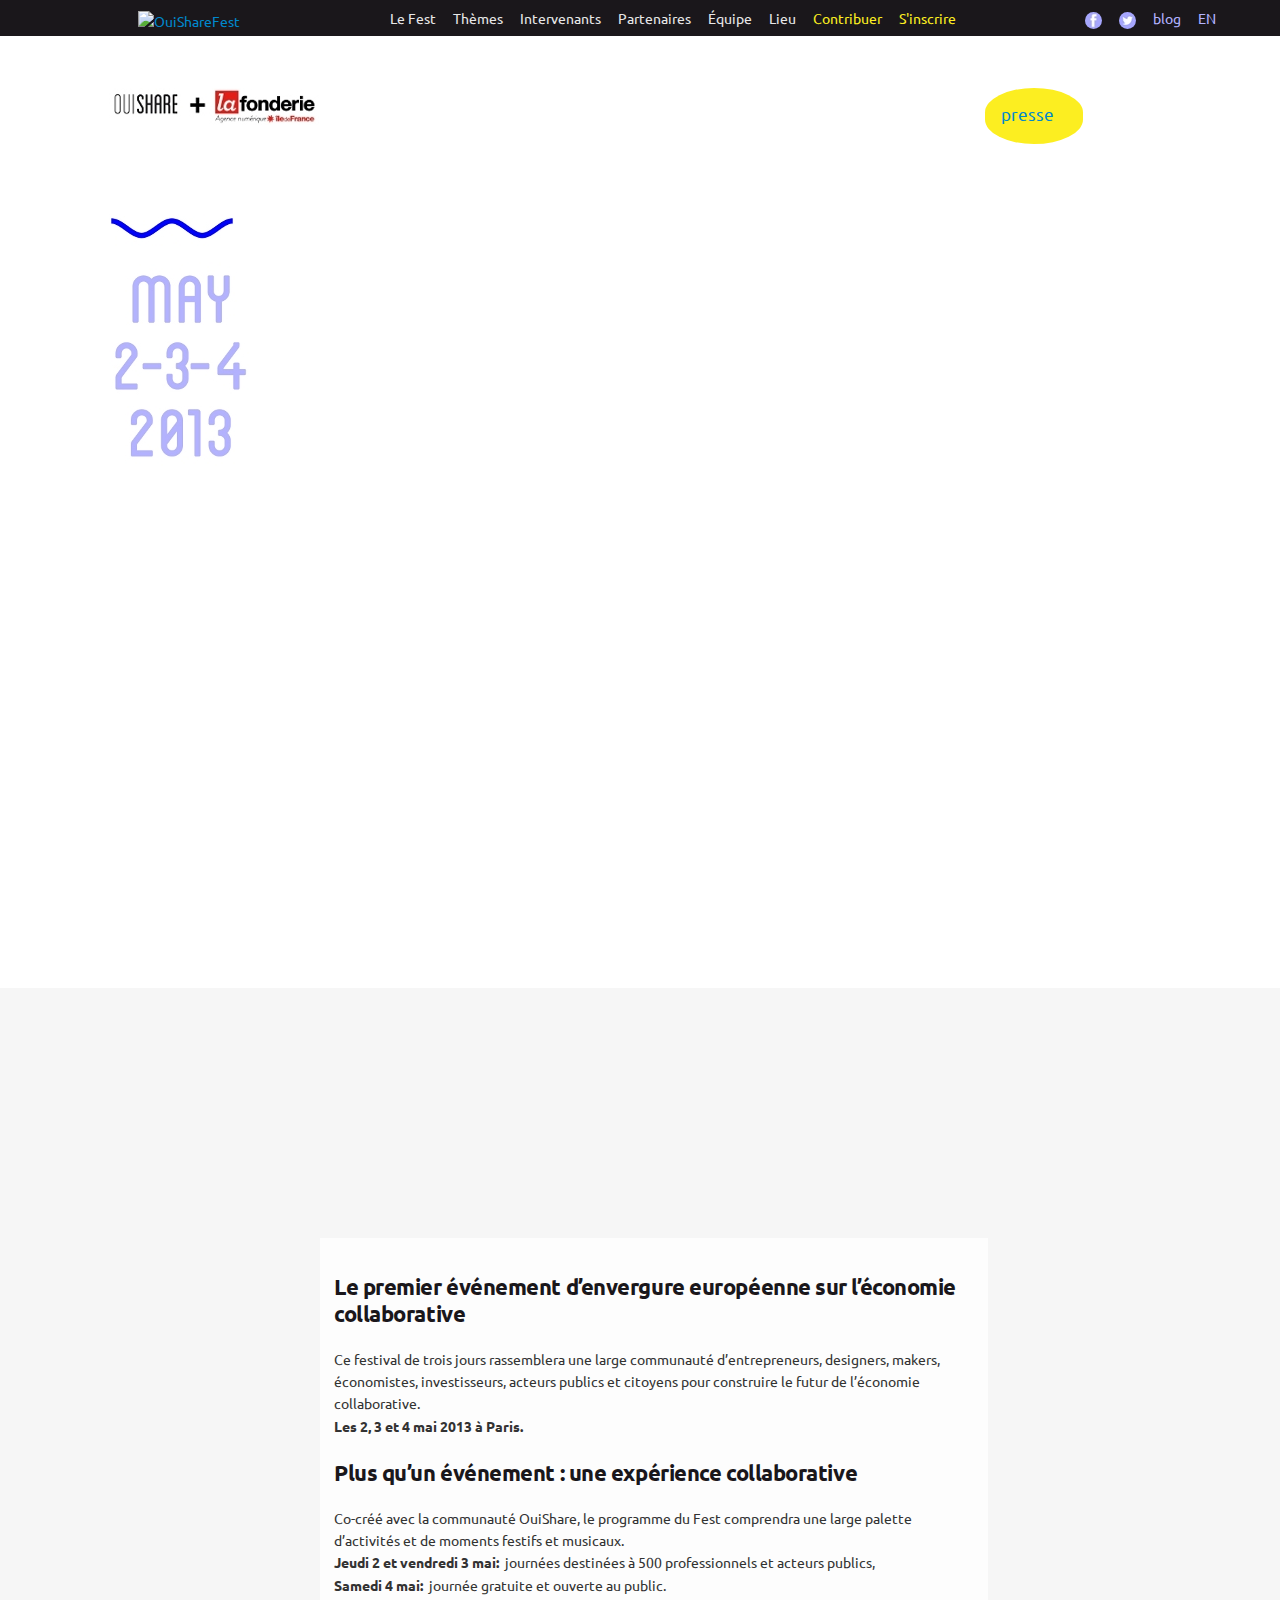
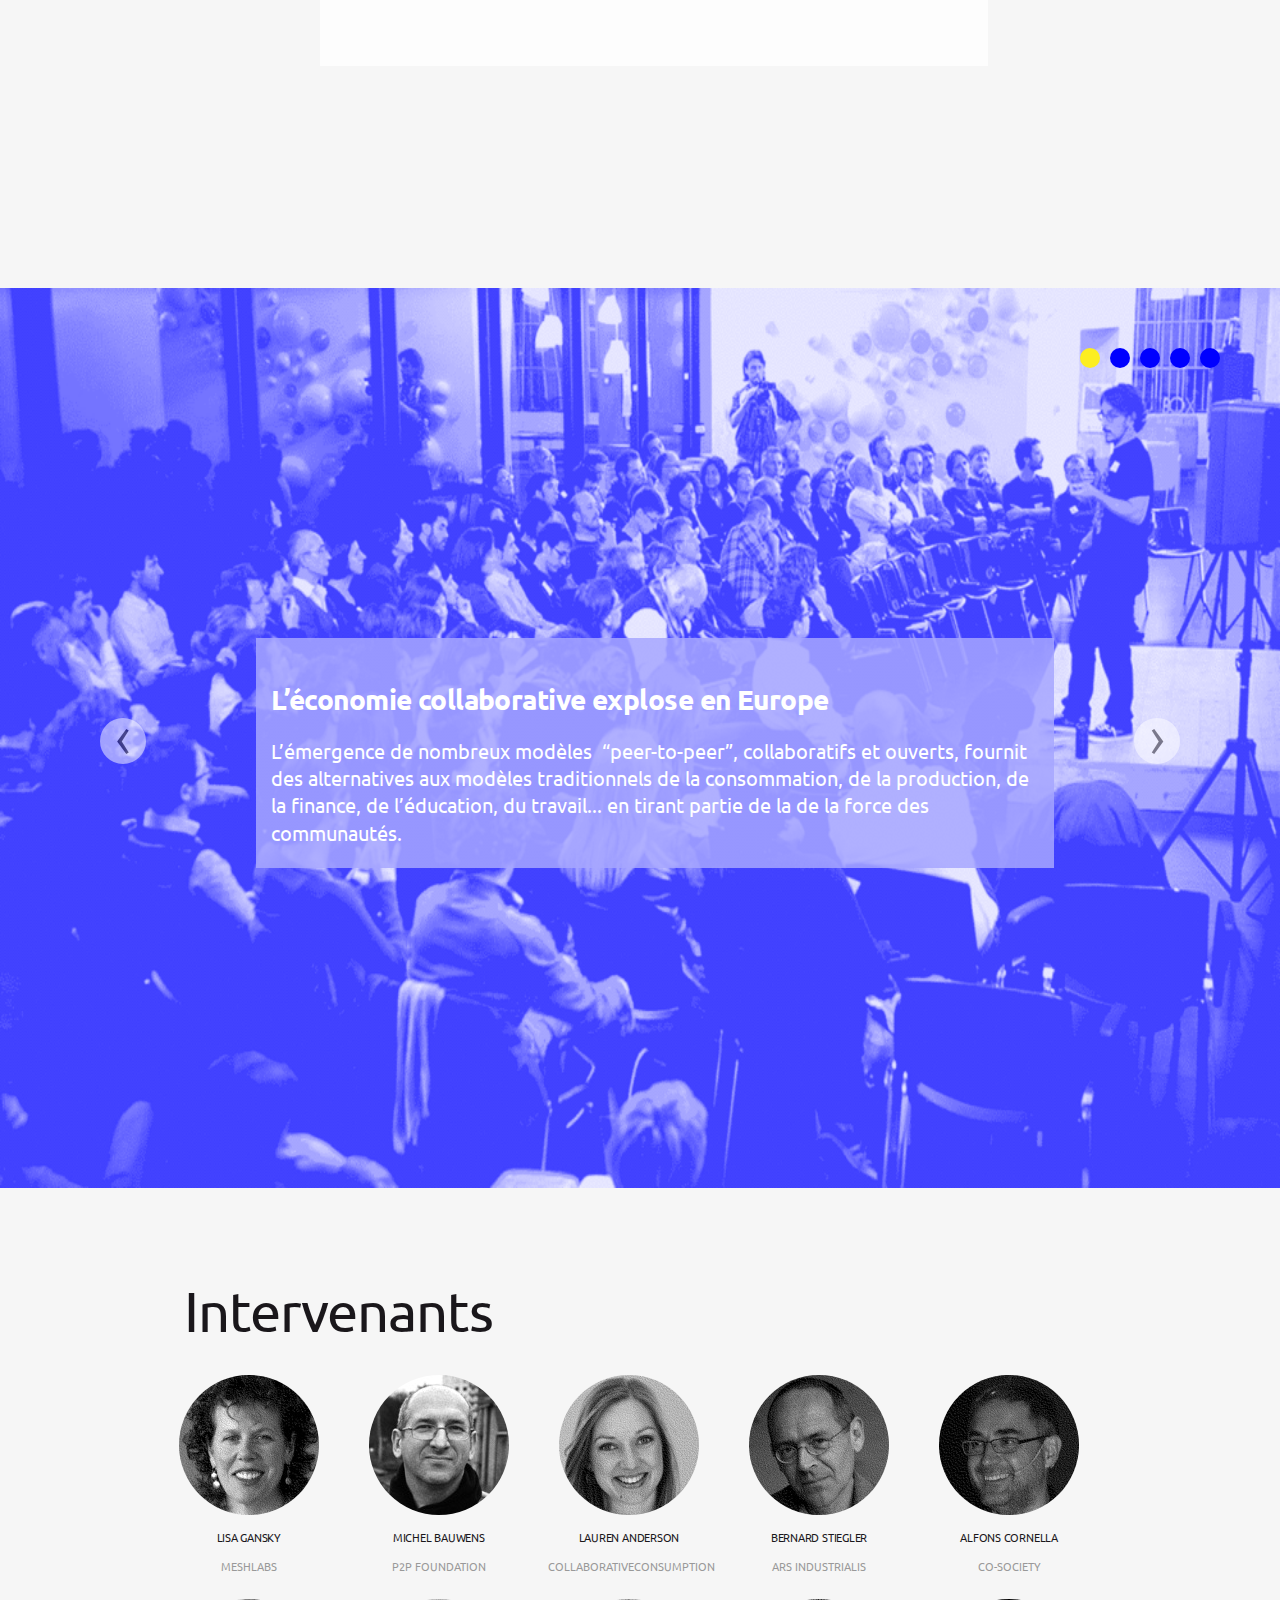
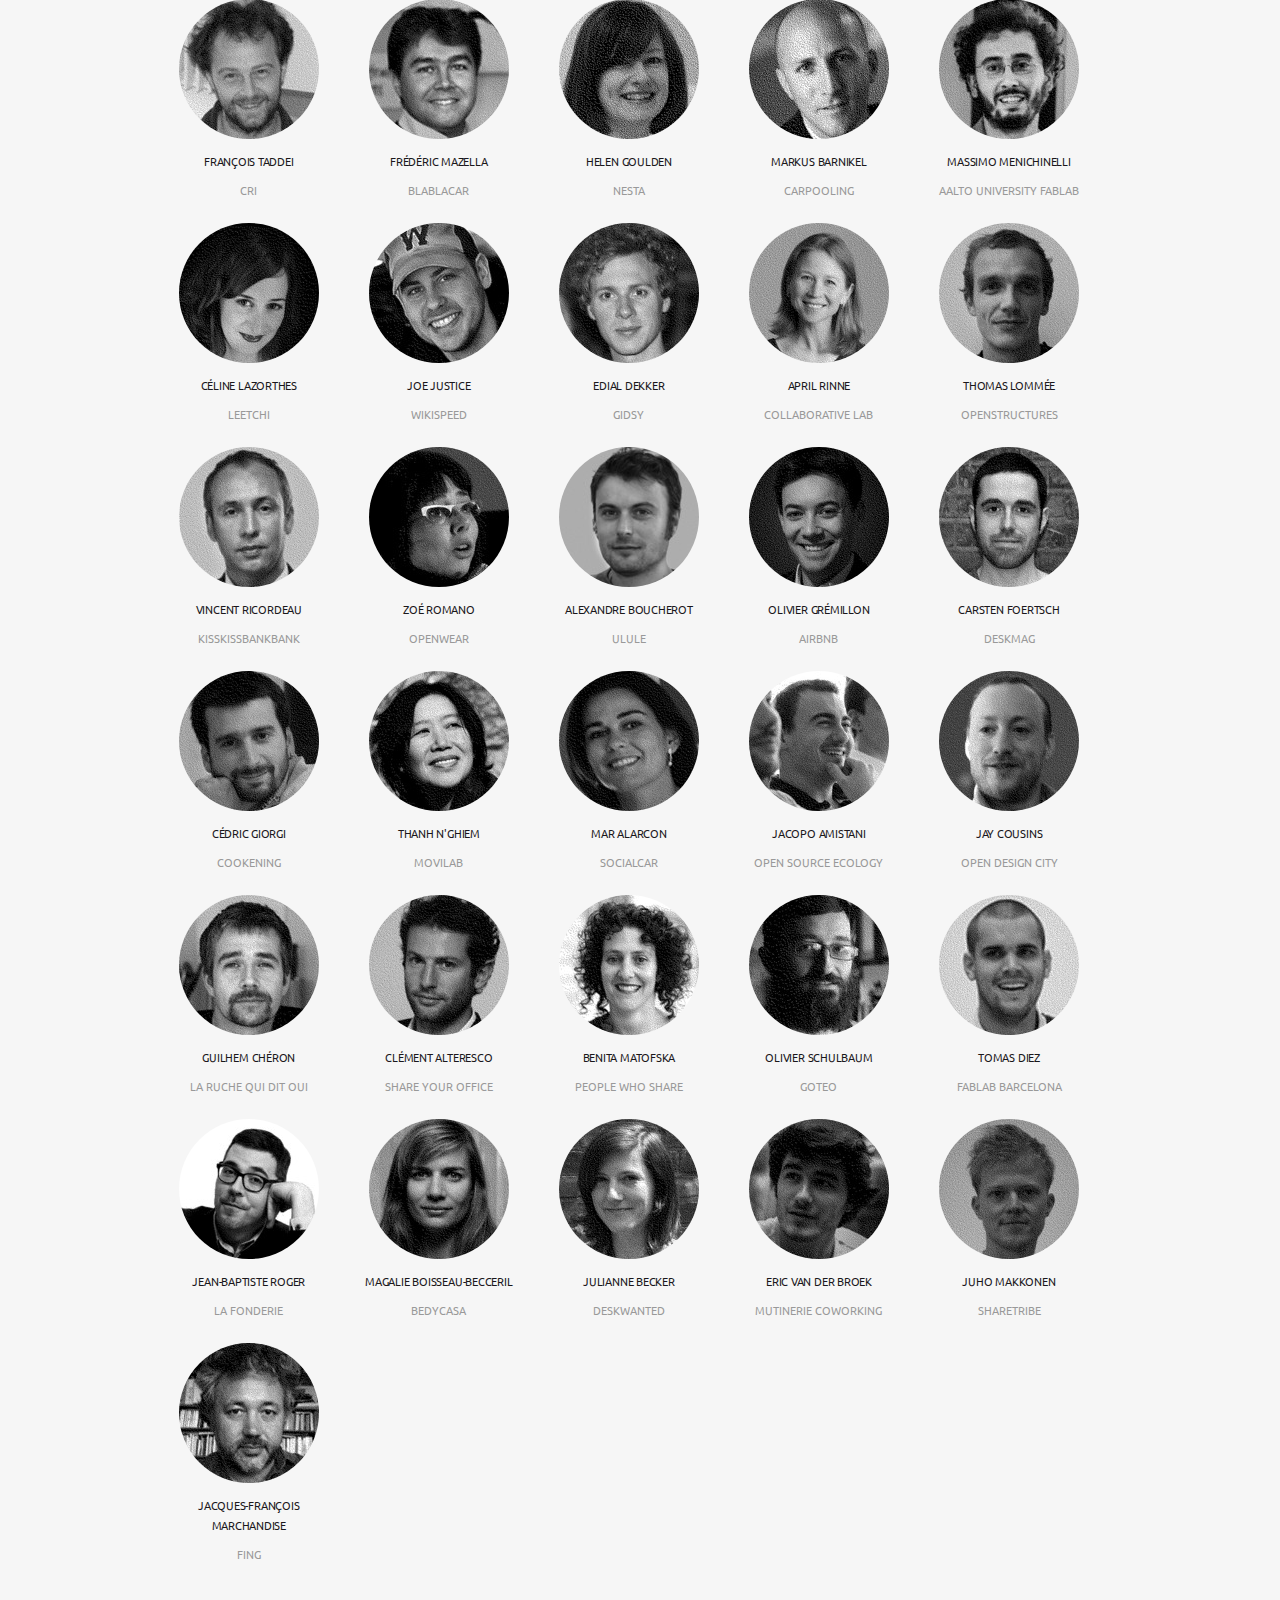
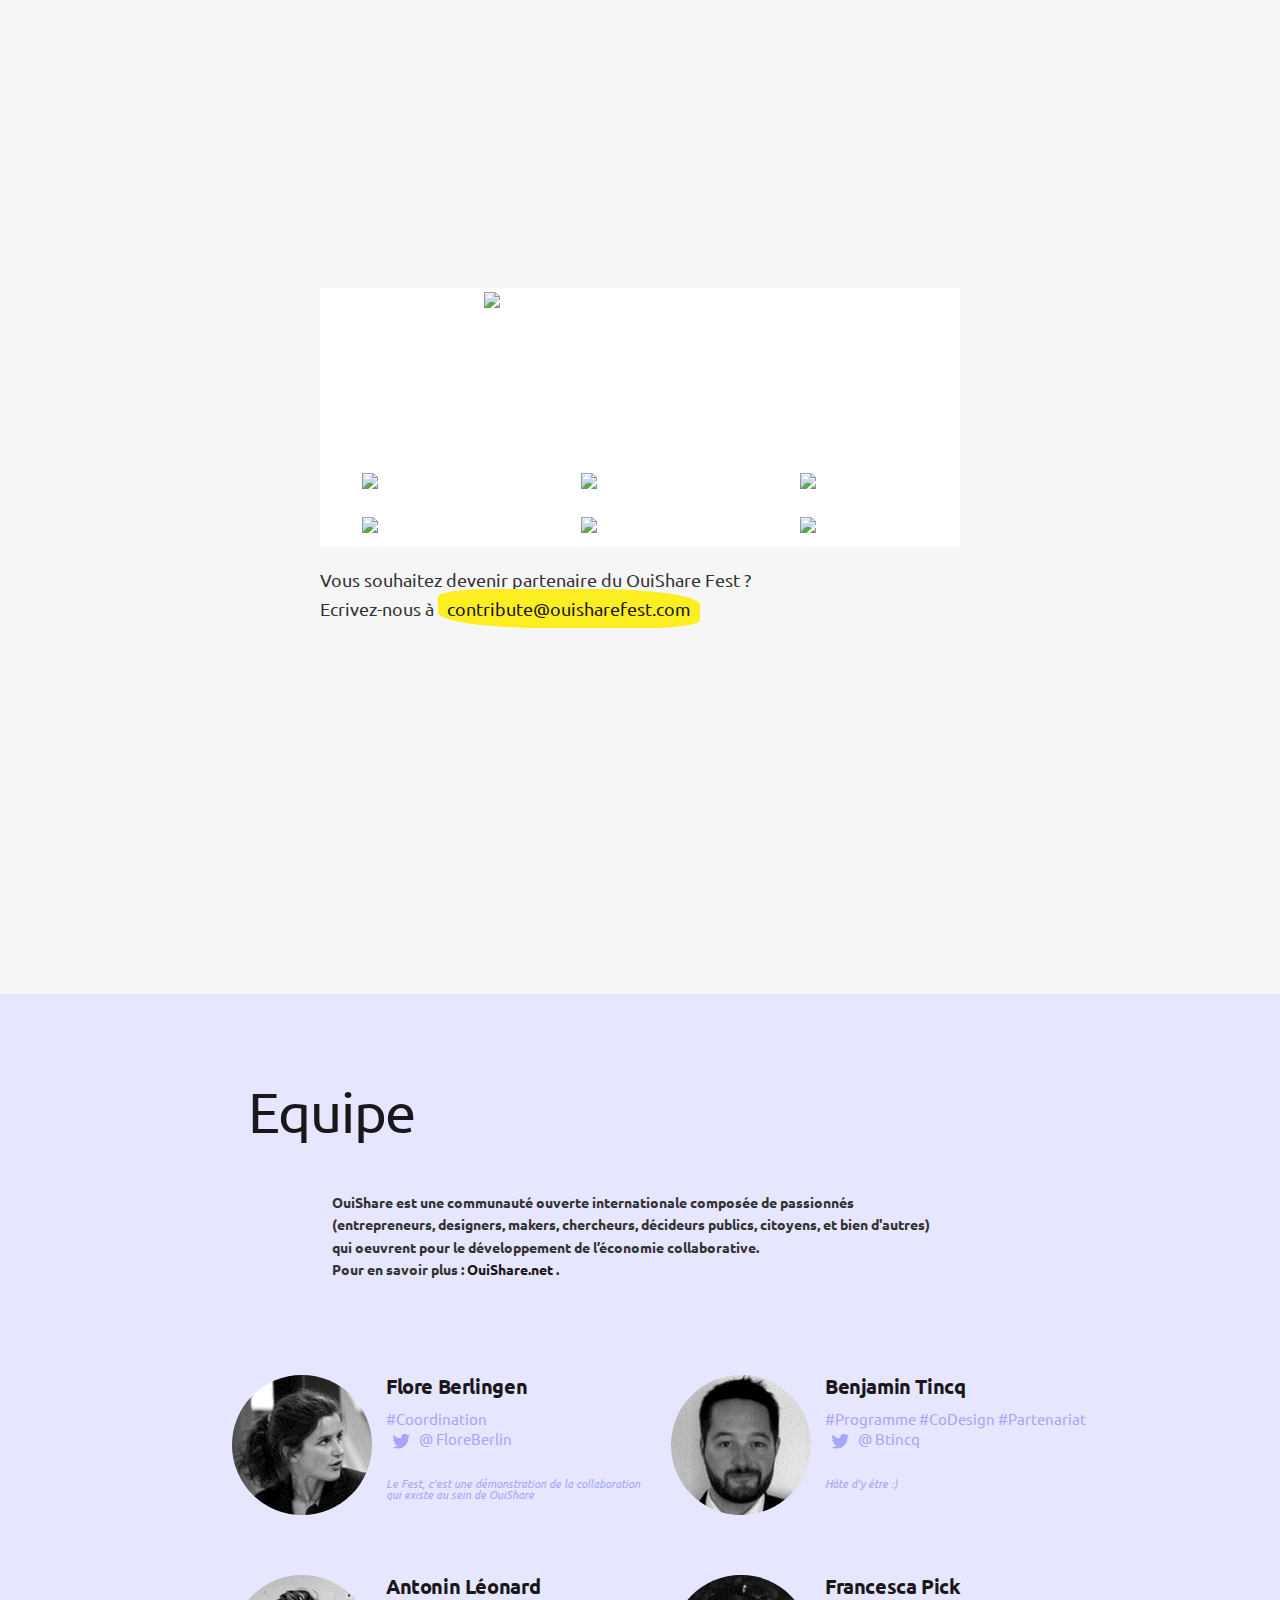
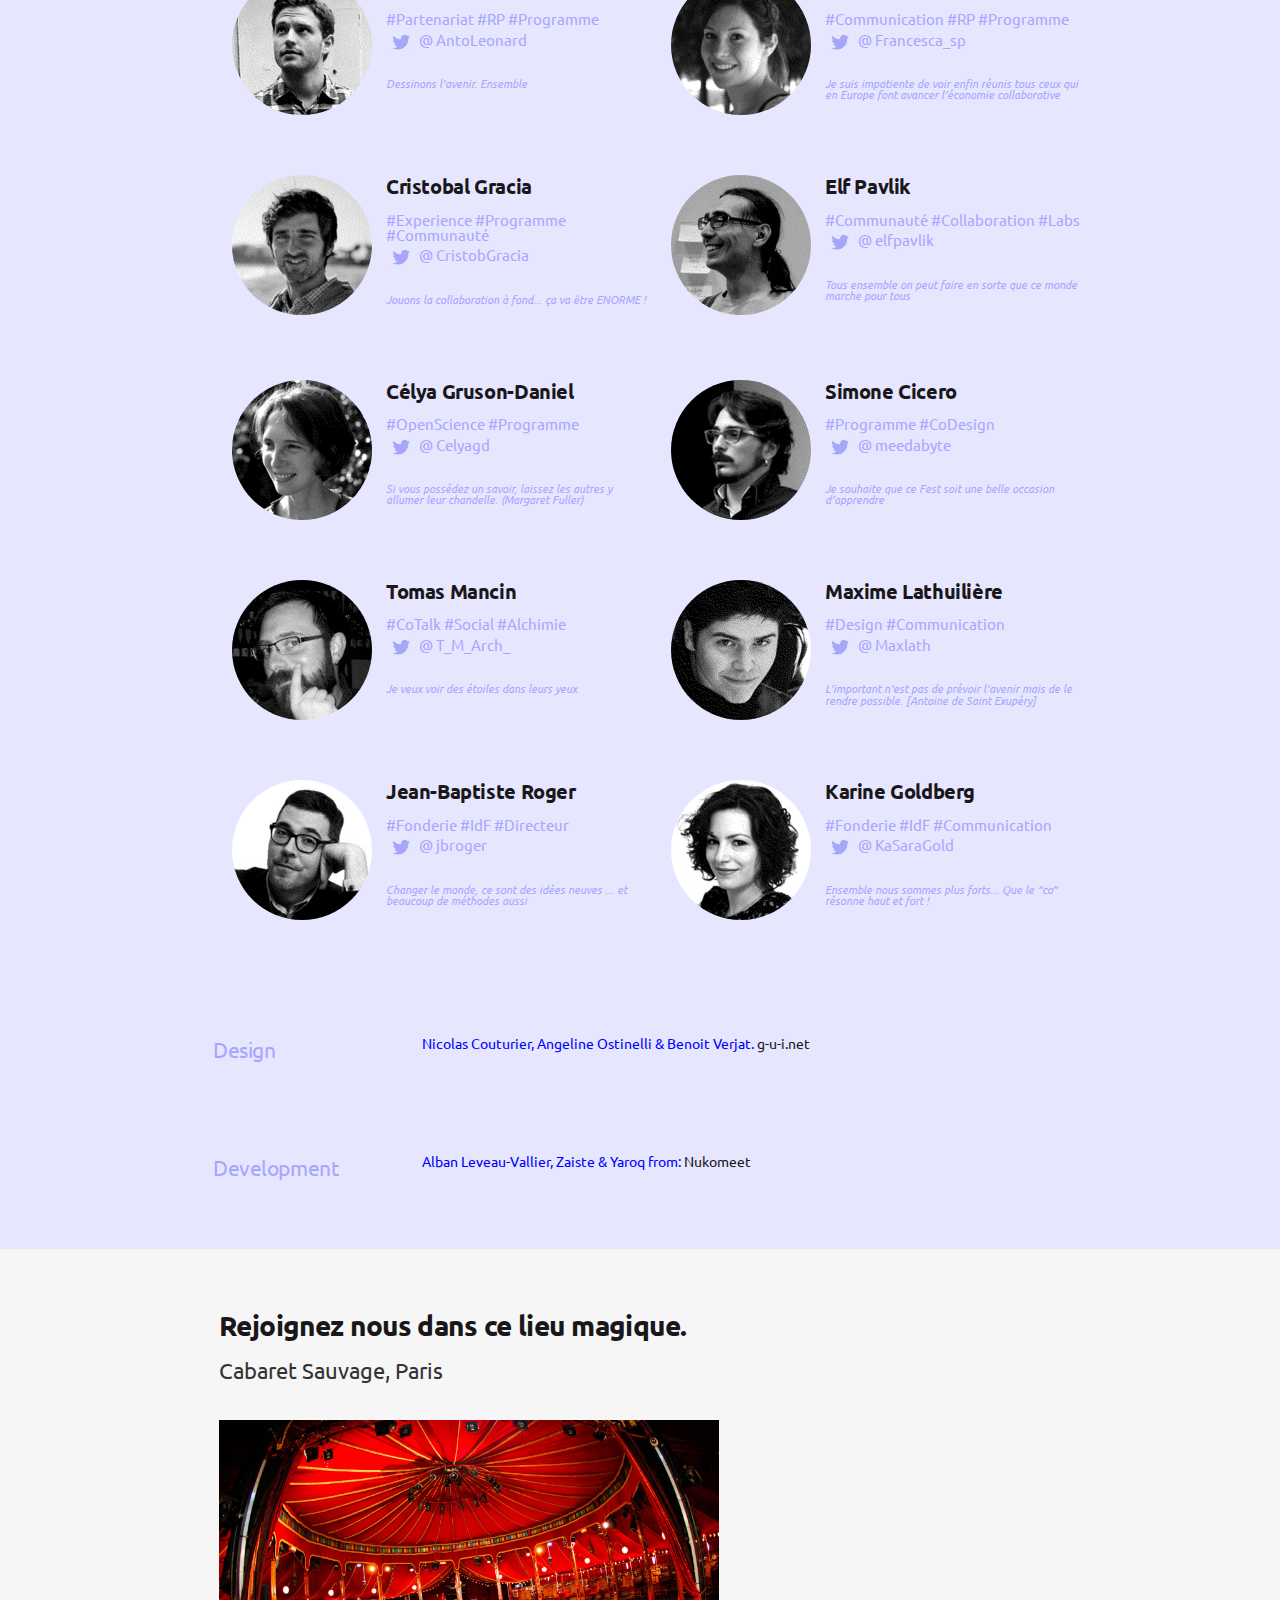
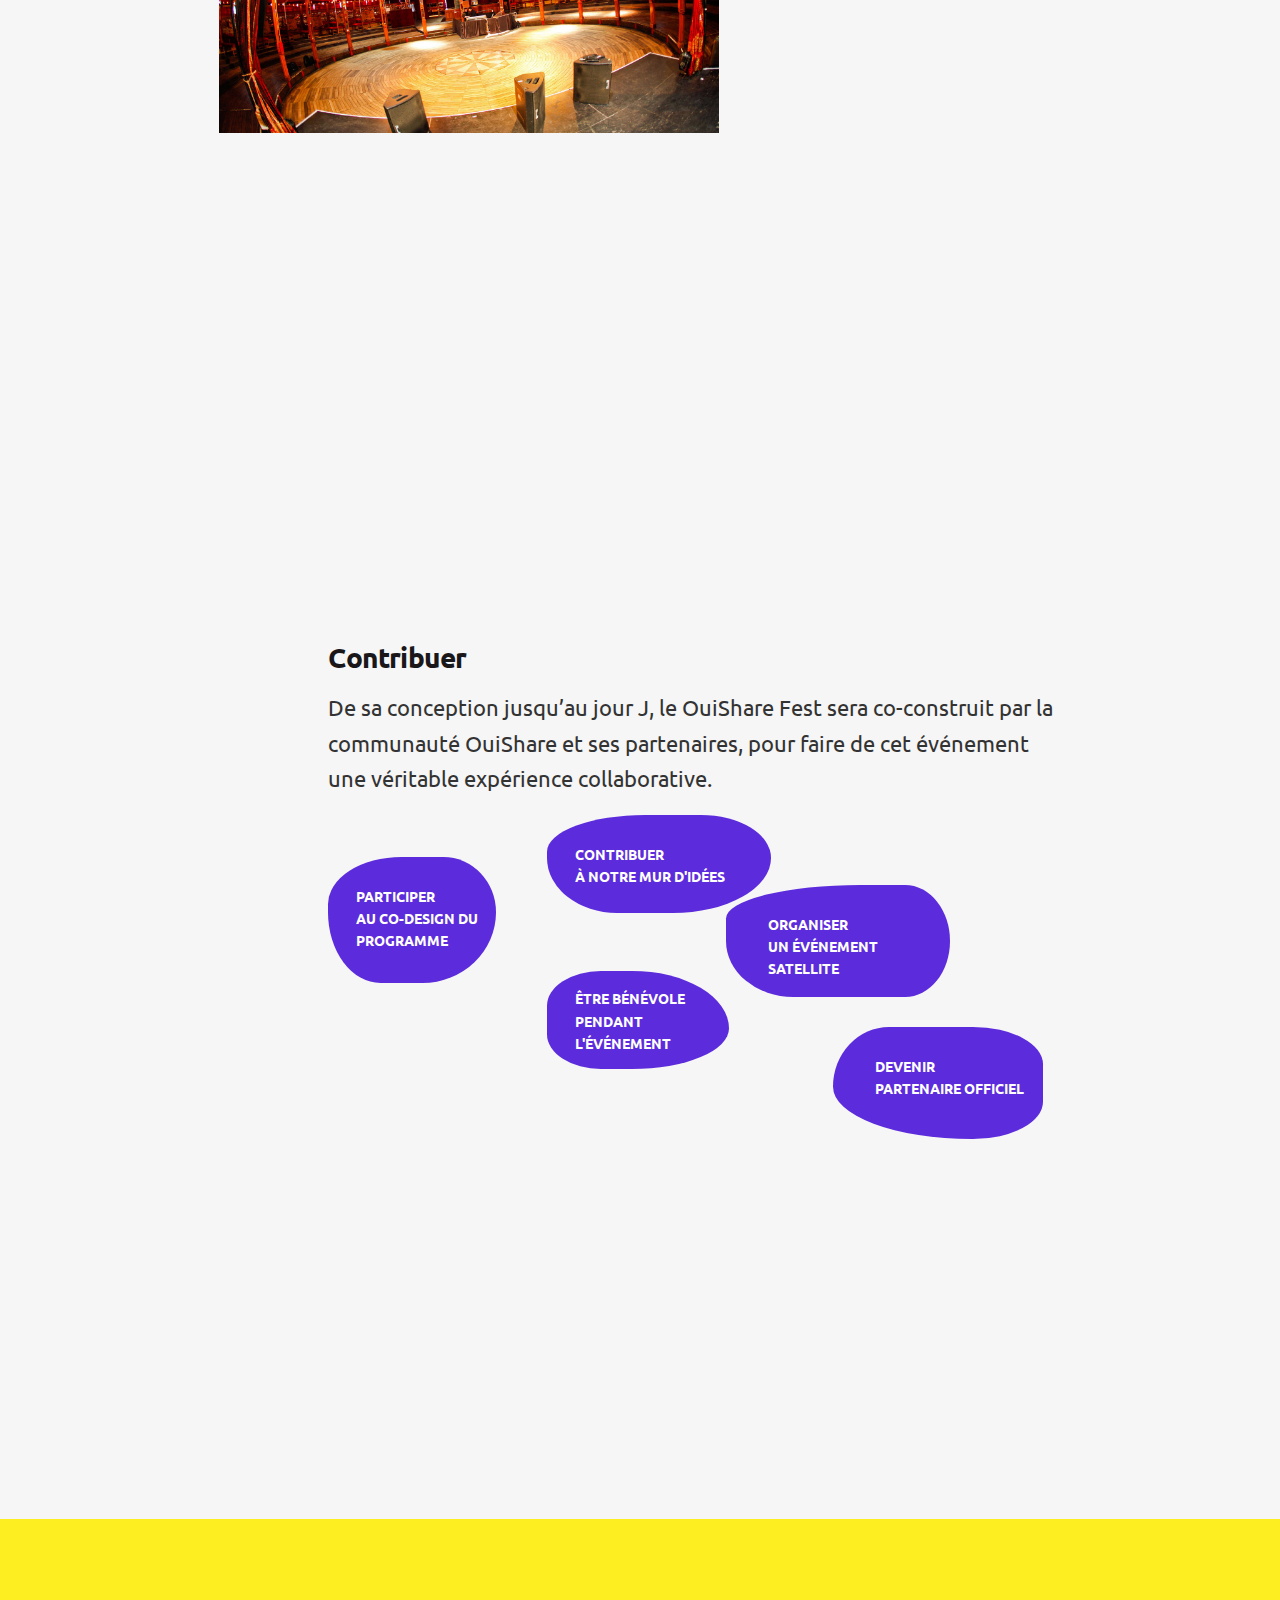
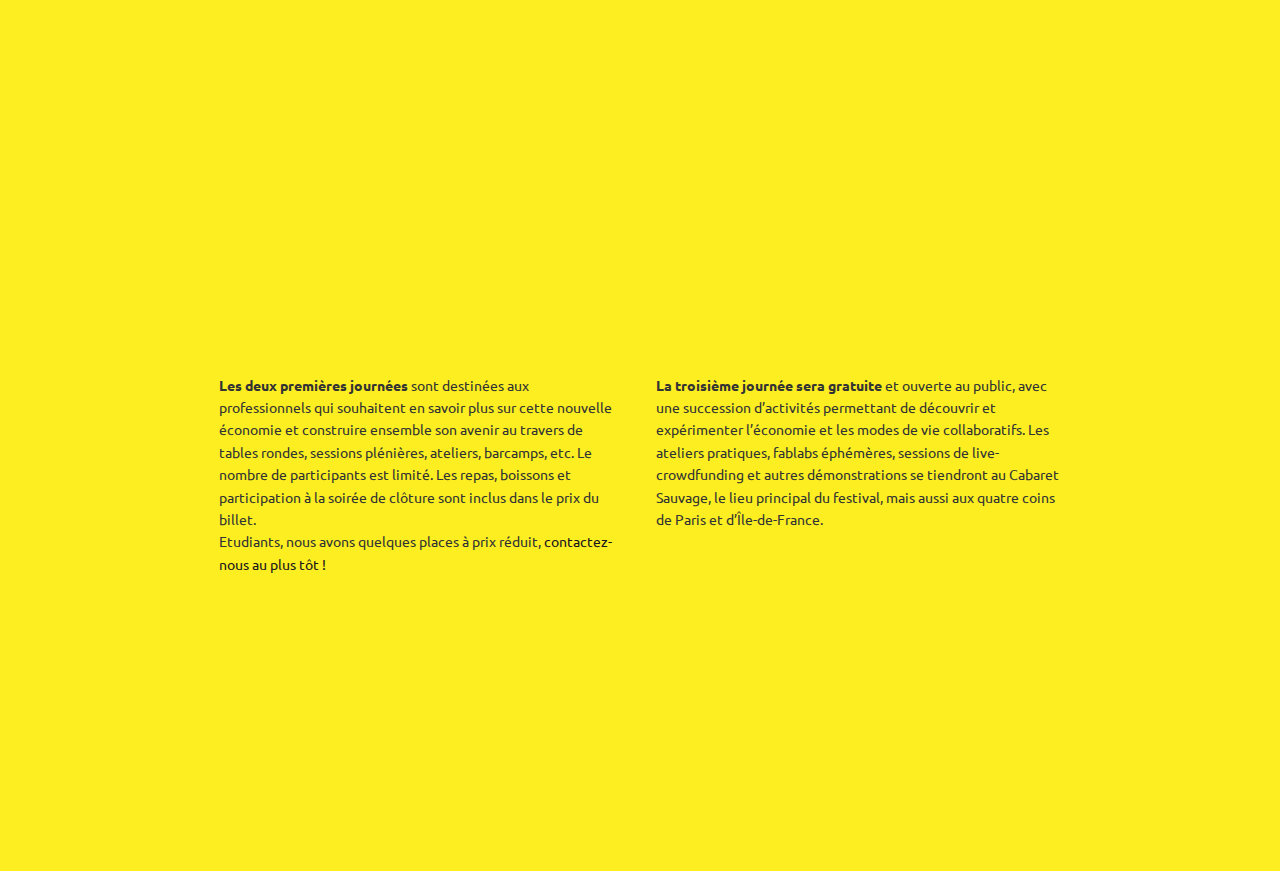
==== commit 2f73596e: "htfr" ====
--- a/fr.html
+++ b/fr.html
@@ -10,7 +10,7 @@
   <meta name="viewport" content="width=device-width, initial-scale=1, maximum-scale=1">
   <meta property="og:title" content="OuiShare Fest : A Collaborative Economy Festival ?" />
   <meta property="og:description" content="A three-day festival bringing together a global community of entrepreneurs, designers, makers, economists, investors, politicians and citizens to build a collaborative future. Paris, May 2-3-4, 2013." />
-  <meta property="og:image" content="http://albanlv.github.com/ouisharefest/img/logo_mobile.jpg" />
+  <meta property="og:image" content="http://ouisharefest.com/img/logo_mobile.jpg" />
 
   <link rel="shortcut icon" href="img/favicon.ico" type="image/x-icon">
   <link rel="apple-touch-icon" href="img/apple-touch-icon.png">
@@ -280,8 +280,8 @@
   <!-- SPEAKERS -->
 
   <section class="speakers" id="speakers">
-    <h2 class="hidden-phone">Intervenants</h2>
 <div class="container-fluid hidden-phone speaker-container">
+  <h2 class="hidden-phone">Intervenants</h2>
   <ul class="speakers-list">
       <div class="row-fluid">
 
